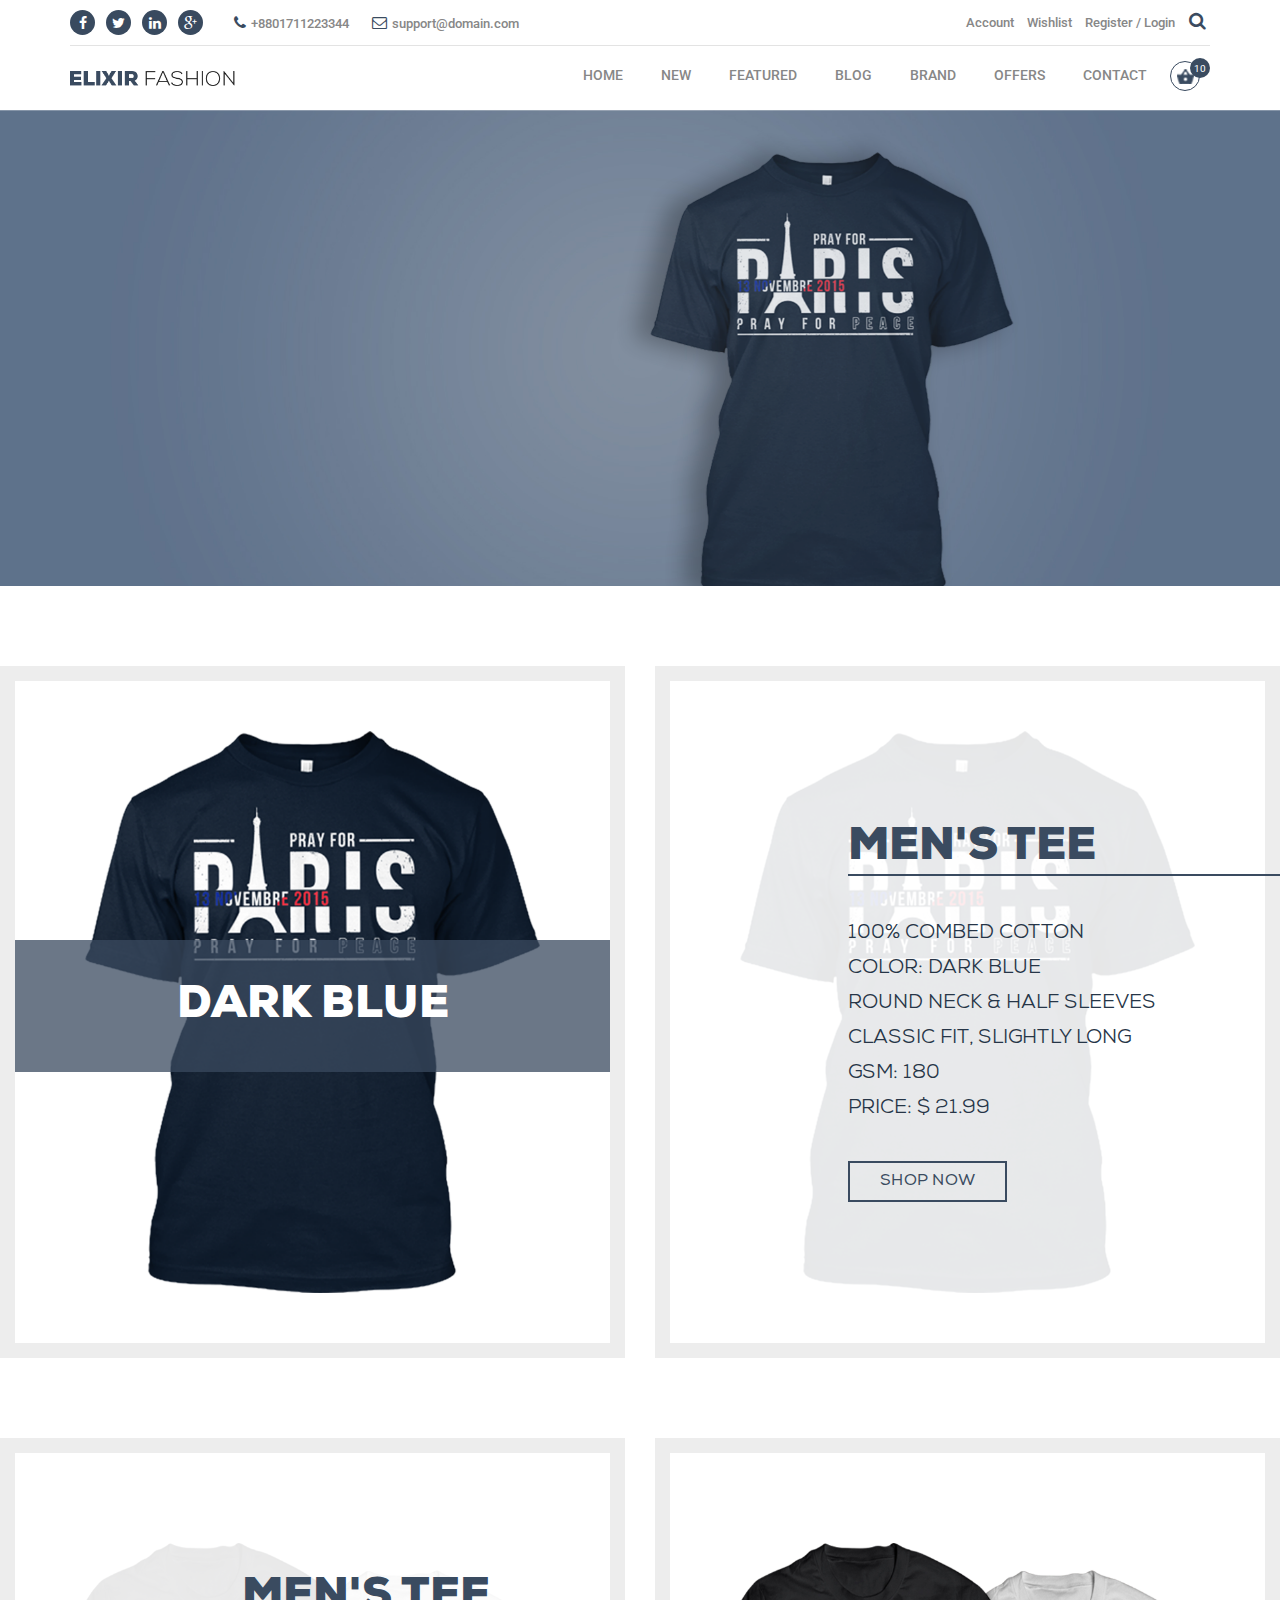
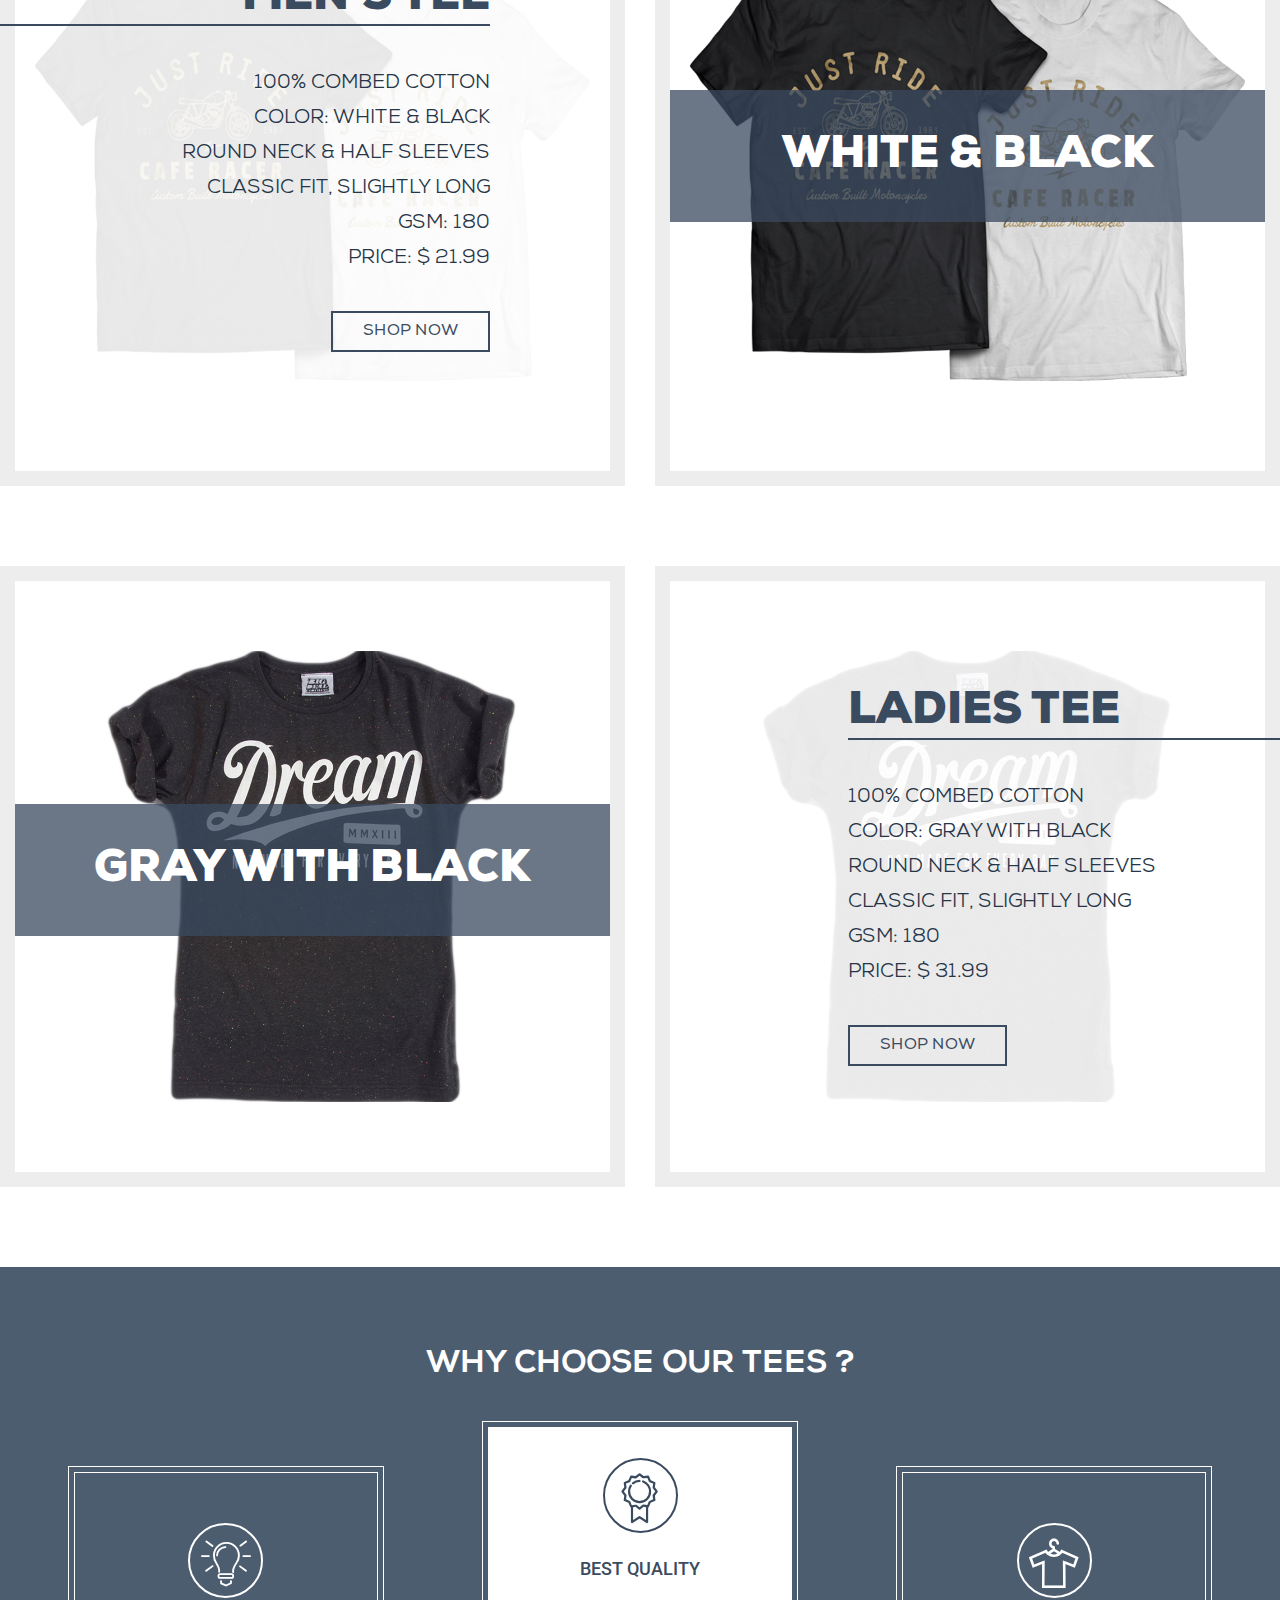
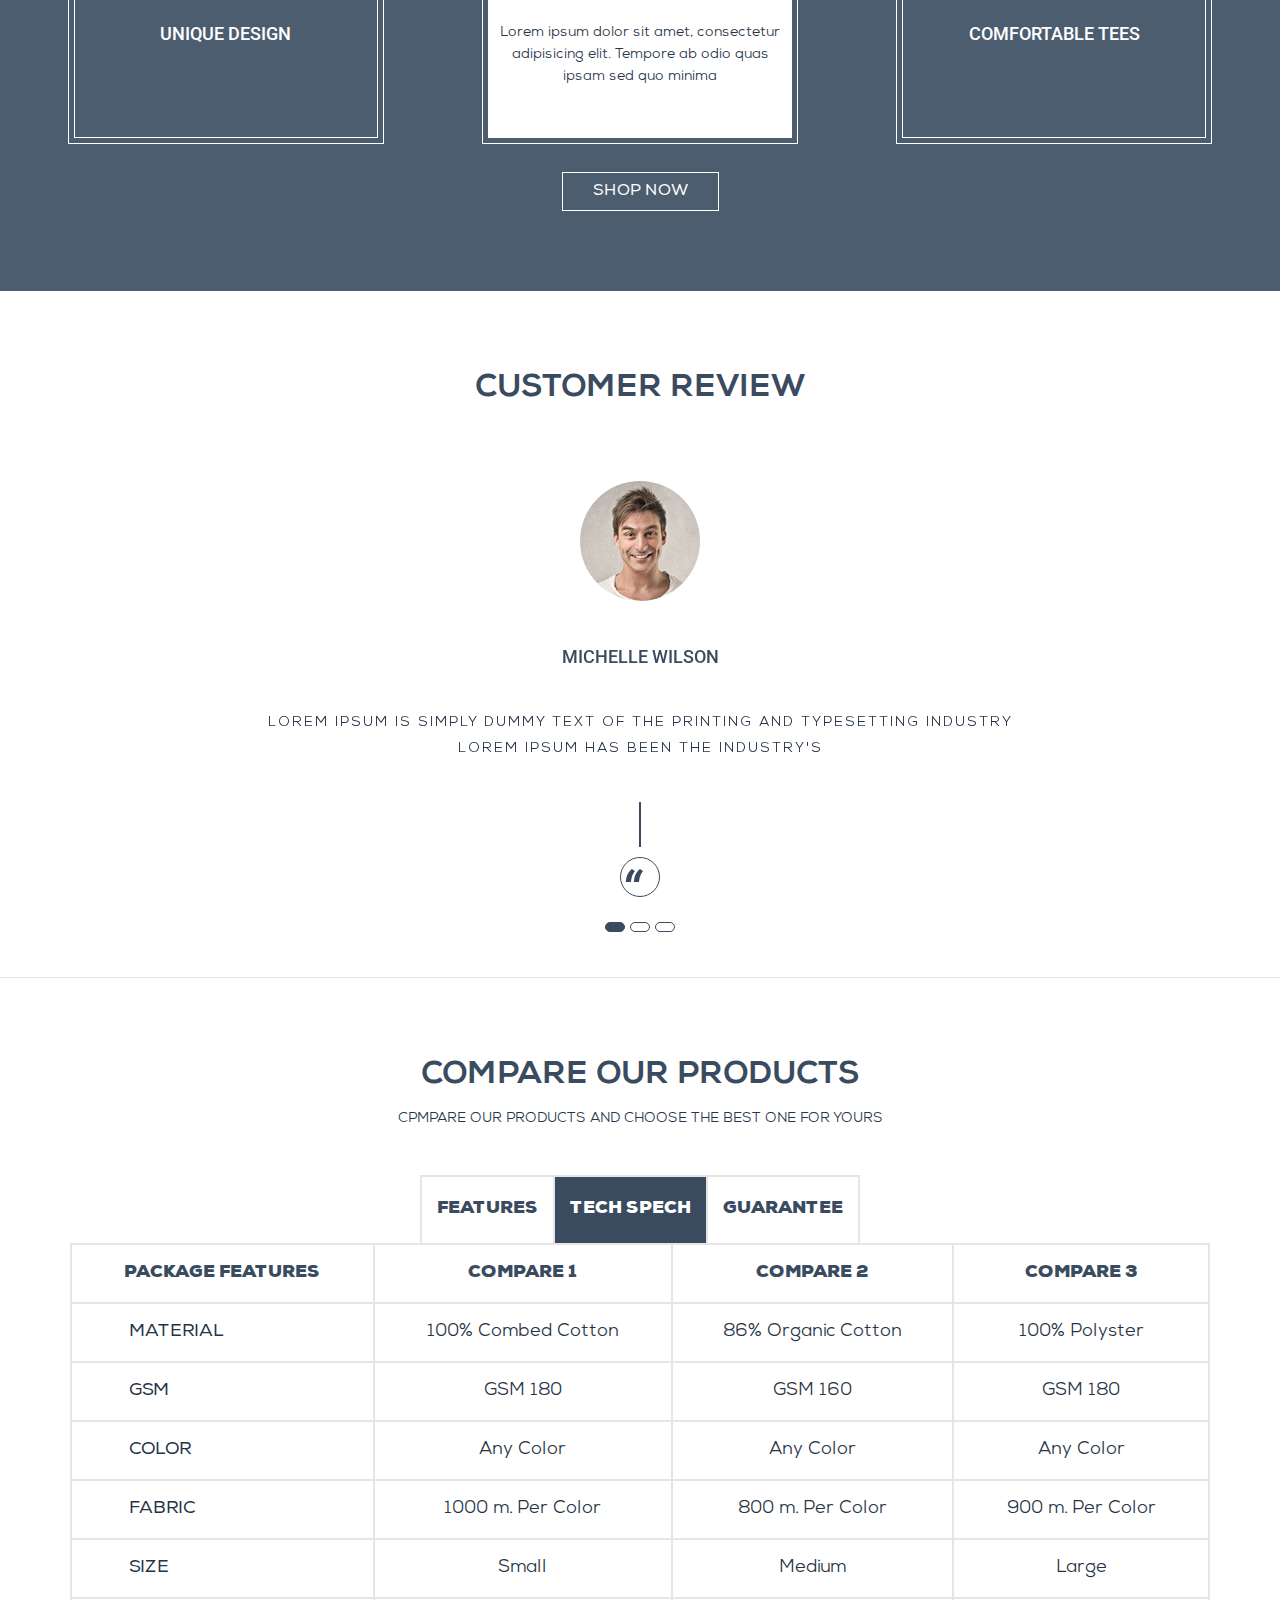
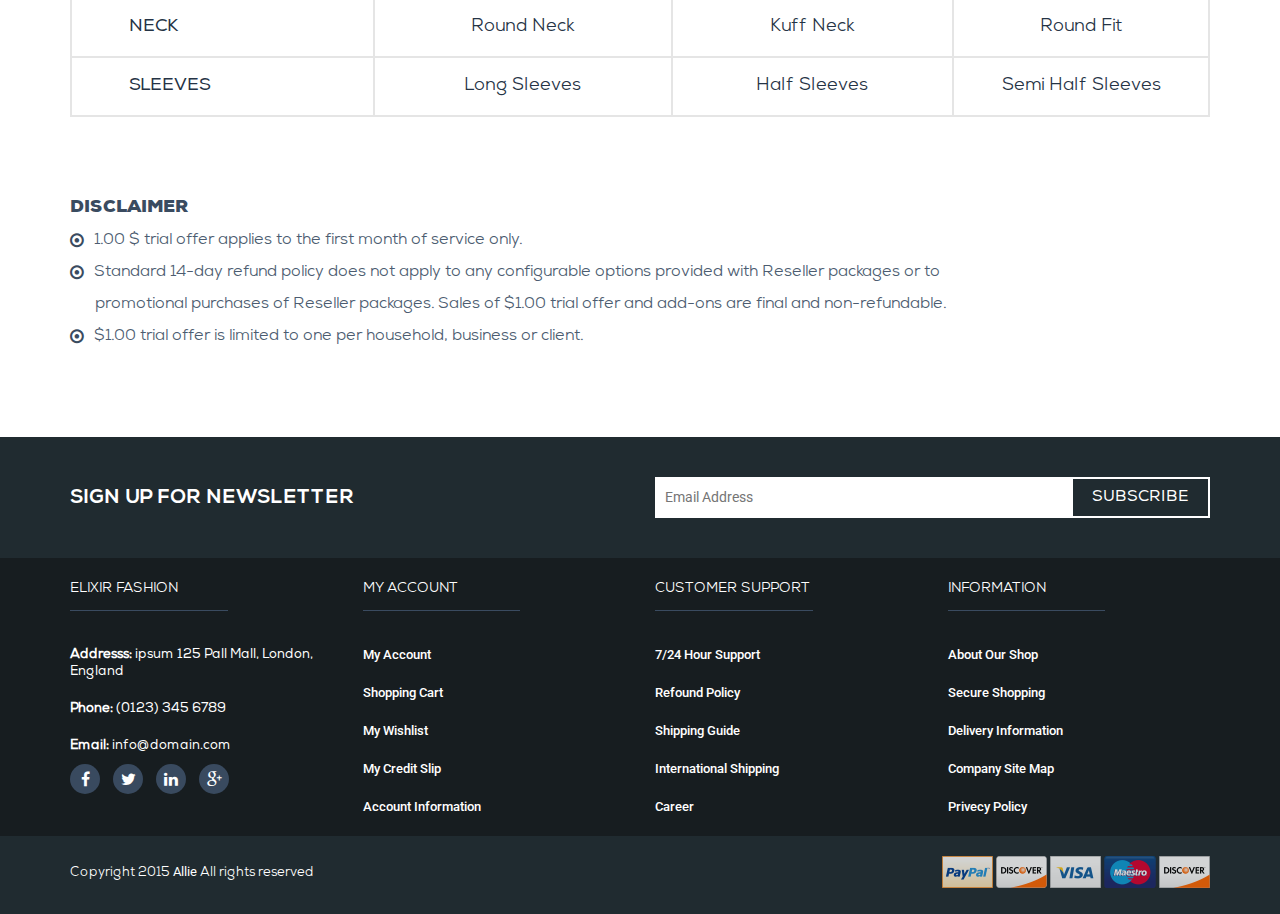
==== index.html @ aa89e6a8 "first commit" ====
<!DOCTYPE html>
<html lang="en">
  <head>
    <meta charset="utf-8">
    <meta http-equiv="X-UA-Compatible" content="IE=edge">
    <meta name="viewport" content="width=device-width, initial-scale=1">
    <title>Home || Elixir Fashion</title>
	<!-- All css Files Here -->
	<!-- fonts -->
	<link href='https://fonts.googleapis.com/css?family=Roboto:400,100,500' rel='stylesheet' type='text/css'>
	<!-- bootstrap css -->
	<link rel="stylesheet" href="css/bootstrap.min.css" />
	<!-- fontawesome css -->
	<link rel="stylesheet" href="css/font-awesome.min.css" />
	<!-- revolution banner css settings -->
	<link rel="stylesheet" type="text/css" href="lib/rs-plugin/css/settings.css" media="screen" />
	<!-- style css -->
    <link rel="stylesheet" href="style.css">
	<!-- mobilemenu css -->
    <link rel="stylesheet" href="css/meanmenu.min.css"/>
	<!-- responsive css -->
    <link rel="stylesheet" href="css/responsive.css"/>
	<!-- favicon -->
    <link rel="shortcut icon" href="images/favicon.png" />
    <!-- HTML5 shim and Respond.js for IE8 support of HTML5 elements and media queries -->
    <!-- WARNING: Respond.js doesn't work if you view the page via file:// -->
    <!--[if lt IE 9]>
      <script src="https://oss.maxcdn.com/html5shiv/3.7.2/html5shiv.min.js"></script>
      <script src="https://oss.maxcdn.com/respond/1.4.2/respond.min.js"></script>
    <![endif]-->
  </head>
  <body>
	<!-- Header-Section-Strat  -->
	<header>
		<div class="container">
			<div class="header_top">
				<div class="row">
					<div class="col-md-6">
						<div class="header_top_left float-left">
							<ul class="social_icon">
								<li><a href="#"><i class="fa fa-facebook"></i></a></li>
								<li><a href="#"><i class="fa fa-twitter"></i></a></li>
								<li><a href="#"><i class="fa fa-linkedin"></i></a></li>
								<li><a href="#"><i class="fa fa-google-plus"></i></a></li>
							</ul>
							<ul class="social_others">
								<li><a><i class="fa fa-phone"></i>+8801711223344</a></li>
								<li><a href="#"><i class="fa fa-envelope-o"></i>support@domain.com</a></li>
							</ul>
						</div>
					</div>
					<div class="col-md-6">
						<div class="header_top_right text-right">
							<ul>
								<li><a href="#">Account</a></li>
								<li><a href="#">Wishlist</a></li>
								<li><a href="#">Register / Login</a></li>
								<li class="searchbox">
									<input type="search" placeholder="Search......" name="search" class="searchbox-input" onkeyup="buttonUp();" required>
									<input type="submit" class="searchbox-submit" value="">
									<span class="searchbox-icon"><i class="fa fa-search"></i></span>
								</li>
							</ul>
						</div>
					</div>
				</div>
			</div>
		</div>
			<div class="container">
				<div class="row mega_relative">
					<div class="col-xs-12 col-sm-2">
						<div class="logo head_lo">
							<a href="index.html"><img src="images/logo.png" alt="Logo" /></a>
						</div>
					</div>
					<div class="col-sm-10">
						<div class="mainmenu float-right">
							<nav>
								<ul>
									<li><a href="index.html">HOME</a></li>
									<li><a href="#">NEW</i></a></li>
									<li><a href="#">FEATURED</a></li>
									<li><a href="#">BLOG</a></li>
									<li><a href="#">BRAND</a></li>
									<li><a href="#">OFFERS</a></li>
									<li><a href="contact.html">CONTACT</a></li>
									<li class="shop_icon">
										<a href="checkout.html"><img src="images/menu_icon_img.png" alt="" /></a>
										<span>10</span>
									</li>
								</ul>
							</nav>
						</div>
					</div>
				</div>
			</div>
	</header>
	<!-- mobile-menu-area start -->
	<div class="mobile-menu-area">
		<div class="container">
			<div class="mobile-menu">
				<nav id="dropdown">
					<ul>
						<li><a href="index.html">HOME</a></li>
						<li><a href="#">NEW</a></li>
						<li><a href="#">FEATURED</a></li>
						<li><a href="#">BLOG</a></li>
						<li><a href="#">BRAND</a></li>
						<li><a href="#">OFFERS</a></li>
						<li><a href="#">CONTACT</a></li>
					</ul>
				</nav>
			</div>
		</div>
	</div>
	<!-- mobile-menu-area end -->
	<!-- Header-Section-End  -->
	<!-- Slider-Section-Strat  -->
	<div class="slider_area">
		<div class="fullwidthbanner">
			<ul>
				<!-- SLIDE-1  -->
				<li data-transition="random" data-slotamount="7" data-masterspeed="300"  data-saveperformance="off" >
					<!-- MAIN IMAGE -->
					<img src="images/slider/slider_bg-2.jpg"  alt="mainbanner-31"  data-bgposition="center top" data-bgfit="cover" data-bgrepeat="no-repeat">
					<!-- LAYERS -->
					<!-- LAYER NR. 1 -->
					<div class="tp-caption banner1 tp-fade tp-resizeme"
						data-x="910"
						data-y="20" 
						data-speed="300"
						data-start="500"
						data-easing="Power3.easeInOut"
						data-splitin="none"
						data-splitout="none"
						data-elementdelay="0"
						data-endelementdelay="0"
						data-end="8700"
						data-endspeed="300"
						style="z-index: 2; max-width: auto; max-height: auto; white-space: nowrap;"><img src="images/slider/slide-2.png" alt="">
					</div>

					<!-- LAYER NR. 2 -->
					<div class="tp-caption banner12 tp-fade tp-resizeme"
						 data-x="385"
						 data-y="145" 
						data-speed="300"
						data-start="800"
						data-easing="Power3.easeInOut"
						data-splitin="none"
						data-splitout="none"
						data-elementdelay="0"
						data-endelementdelay="0"
						 data-end="8700"
						data-endspeed="300"
						style="z-index: 7;font-size:72px; font-family:nexa_blackregular;font-weight:700;color:#3a4b60;max-width: auto; max-height: auto; white-space: nowrap;">ELIXIR T-08
					</div>

					<!-- LAYER NR. 3 -->
					<div class="tp-caption banner13 tp-fade tp-resizeme"
						data-x="385"
						data-y="190" 
						data-speed="300"
						data-start="1100"
						data-easing="Power3.easeInOut"
						data-splitin="none"
						data-splitout="none"
						data-elementdelay="0"
						data-endelementdelay="0"
						 data-end="8700"
						data-endspeed="300"
						style="z-index: 4; max-width: auto; max-height: auto; white-space: nowrap;font-size:24px;line-height:26px;font-family:Roboto;font-weight:100; color:#ffffff;letter-spacing:8px;">FEELING YOUR IMAGINTION
					</div>
					
					<!-- LAYER NR. 4.1 -->
					<div class="tp-caption banner21 tp-fade tp-resizeme"
						data-x="385"
						data-y="273"  
						data-speed="300"
						data-start="800"
						data-easing="Power3.easeInOut"
						data-splitin="none"
						data-splitout="none"
						data-elementdelay="0"
						data-endelementdelay="0"
						 data-end="8700"
						data-endspeed="300"
						style="z-index: 4; max-width: auto; max-height: auto; white-space: nowrap;font-size:20px;line-height:2;font-family:nexa_bookregular;color:#ffffff;">
						100% COMBED COTTON
					</div>
					
					<!-- LAYER NR. 4.2 -->
					<div class="tp-caption banner21 tp-fade tp-resizeme"
						data-x="385"
						data-y="309"
						data-speed="300"
						data-start="1000"
						data-easing="Power3.easeInOut"
						data-splitin="none"
						data-splitout="none"
						data-elementdelay="0"
						data-endelementdelay="0"
						 data-end="8700"
						data-endspeed="300"

						style="z-index: 4; max-width: auto; max-height: auto; white-space: nowrap;font-size:20px;line-height:2;font-family:nexa_bookregular;color:#ffffff;">
						COLOR: BLUE
					</div>
					
					<!-- LAYER NR. 4.3 -->
					<div class="tp-caption banner21 tp-fade tp-resizeme"
						data-x="385"
						data-y="345" 
						data-speed="300"
						data-start="1100"
						data-easing="Power3.easeInOut"
						data-splitin="none"
						data-splitout="none"
						data-elementdelay="0"
						data-endelementdelay="0"
						 data-end="8700"
						data-endspeed="300"
						style="z-index: 4; max-width: auto; max-height: auto; white-space: nowrap;font-size:20px;line-height:2;font-family:nexa_bookregular;color:#ffffff;">
						ROUND NECK & HALF SLEEVES
					</div>
					
					<!-- LAYER NR. 4.4 -->
					<div class="tp-caption banner21 tp-fade tp-resizeme"
						data-x="385"
						data-y="381" 
						data-speed="300"
						data-start="1100"
						data-easing="Power3.easeInOut"
						data-splitin="none"
						data-splitout="none"
						data-elementdelay="0"
						data-endelementdelay="0"
						 data-end="8700"
						data-endspeed="300"

						style="z-index: 4; max-width: auto; max-height: auto; white-space: nowrap;font-size:20px;line-height:2;font-family:nexa_bookregular;color:#ffffff;">
						CLASSIC FIT, SLIGHTLY LONG
					</div>

					<!-- LAYER NR. 4.5 -->
					<div class="tp-caption banner22 tp-fade tp-resizeme"
						data-x="385"
						data-y="418" 
						data-speed="300"
						data-start="1400"
						data-easing="Power3.easeInOut"
						data-splitin="none"
						data-splitout="none"
						data-elementdelay="0"
						data-endelementdelay="0"
						 data-end="8700"
						data-endspeed="300"
						style="z-index: 5; max-width: auto; max-height: auto; white-space: nowrap;font-size:20px;line-height:2;font-family:nexa_bookregular;color:#ffffff;">
						GSM: 160
					</div>
					
					<!-- LAYER NR. 4.6 -->
					<div class="tp-caption banner23 tp-fade tp-resizeme"
						data-x="385"
						data-y="450" 
						data-speed="300"
						data-start="1700"
						data-easing="Power3.easeInOut"
						data-splitin="none"
						data-splitout="none"
						data-elementdelay="0"
						data-endelementdelay="0"
						 data-end="8700"
						data-endspeed="300"
						style="z-index: 6; max-width: auto; max-height: auto; white-space: nowrap;font-size:20px;line-height:2;font-family:nexa_bookregular;color:#ffffff;">PRICE: $ 29.99
					</div>
						
					<!-- LAYER NR. 4.7 -->
					<div class="tp-caption banner2 tp-fade tp-resizeme"
						data-x="385"
						data-y="530" 
						data-speed="300"
						data-start="1800"
						data-easing="Power3.easeInOut"
						data-splitin="none"
						data-splitout="none"
						data-elementdelay="0"
						data-endelementdelay="0"
						 data-end="8700"
						data-endspeed="300"
						>
						<a class="slide_btn" href="#" style="z-index: 2; max-width: auto; max-height: auto; white-space: nowrap;font-size:16px; color:#fff;border: 2px solid #ffffff;line-height:2;padding: 10px 30px;">SHOP NOW</a>
					</div>
				</li>
				<!-- SLIDE-2 -->
				<li data-transition="random" data-slotamount="7" data-masterspeed="300" data-title="Slide2" data-saveperformance="off" >
					<!-- MAIN IMAGE -->
					<img src="images/slider/slider_bg-1.jpg"  alt="mainbanner-21"  data-bgposition="center top" data-bgfit="cover" data-bgrepeat="no-repeat">
					<!-- LAYERS -->
					<!-- LAYER NR. 1 -->
					<div class="tp-caption tp-fade"
						data-x="910"
						data-y="20" 
						data-speed="300"
						data-start="800"
						data-easing="Power3.easeInOut"
						data-elementdelay="0"
						data-endelementdelay="0"
						 data-end="8700"
						data-endspeed="300"
						style="z-index: 3;"><img src="images/slider/slide-1.png" alt="">
					</div>

					<!-- LAYER NR. 2 -->
					<div class="tp-caption banner12 tp-fade tp-resizeme"
						 data-x="385"
						 data-y="145" 
						data-speed="300"
						data-start="800"
						data-easing="Power3.easeInOut"
						data-splitin="none"
						data-splitout="none"
						data-elementdelay="0"
						data-endelementdelay="0"
						 data-end="8700"
						data-endspeed="300"
						style="z-index: 7;font-size:72px; font-family:nexa_blackregular;font-weight:700;color:#3a4b60;max-width: auto; max-height: auto; white-space: nowrap;">ELIXIR T-08
					</div>

					<!-- LAYER NR. 3 -->
					<div class="tp-caption banner13 tp-fade tp-resizeme"
						data-x="385"
						data-y="190" 
						data-speed="300"
						data-start="1100"
						data-easing="Power3.easeInOut"
						data-splitin="none"
						data-splitout="none"
						data-elementdelay="0"
						data-endelementdelay="0"
						 data-end="8700"
						data-endspeed="300"
						style="z-index: 4; max-width: auto; max-height: auto; white-space: nowrap;font-size:24px;line-height:26px;font-family:Roboto;font-weight:100; color:#ffffff;letter-spacing:8px;">FEELING YOUR IMAGINTION
					</div>
					
					<!-- LAYER NR. 4.1 -->
					<div class="tp-caption banner21 tp-fade tp-resizeme"
						data-x="385"
						data-y="273"  
						data-speed="300"
						data-start="800"
						data-easing="Power3.easeInOut"
						data-splitin="none"
						data-splitout="none"
						data-elementdelay="0"
						data-endelementdelay="0"
						 data-end="8700"
						data-endspeed="300"
						style="z-index: 4; max-width: auto; max-height: auto; white-space: nowrap;font-size:20px;line-height:2;font-family:nexa_bookregular;color:#ffffff;">
						100% COMBED COTTON
					</div>
					
					<!-- LAYER NR. 4.2 -->
					<div class="tp-caption banner21 tp-fade tp-resizeme"
						data-x="385"
						data-y="309"
						data-speed="300"
						data-start="1000"
						data-easing="Power3.easeInOut"
						data-splitin="none"
						data-splitout="none"
						data-elementdelay="0"
						data-endelementdelay="0"
						 data-end="8700"
						data-endspeed="300"
						style="z-index: 4; max-width: auto; max-height: auto; white-space: nowrap;font-size:20px;line-height:2;font-family:nexa_bookregular;color:#ffffff;">
						COLOR: GRAY BLACK
					</div>
					
					<!-- LAYER NR. 4.3 -->
					<div class="tp-caption banner21 tp-fade tp-resizeme"
						data-x="385"
						data-y="345" 
						data-speed="300"
						data-start="1100"
						data-easing="Power3.easeInOut"
						data-splitin="none"
						data-splitout="none"
						data-elementdelay="0"
						data-endelementdelay="0"
						 data-end="8700"
						data-endspeed="300"
						style="z-index: 4; max-width: auto; max-height: auto; white-space: nowrap;font-size:20px;line-height:2;font-family:nexa_bookregular;color:#ffffff;">
						ROUND NECK & HALF SLEEVES
					</div>
					
					<!-- LAYER NR. 4.4 -->
					<div class="tp-caption banner21 tp-fade tp-resizeme"
						data-x="385"
						data-y="381" 
						data-speed="300"
						data-start="1100"
						data-easing="Power3.easeInOut"
						data-splitin="none"
						data-splitout="none"
						data-elementdelay="0"
						data-endelementdelay="0"
						 data-end="8700"
						data-endspeed="300"
						style="z-index: 4; max-width: auto; max-height: auto; white-space: nowrap;font-size:20px;line-height:2;font-family:nexa_bookregular;color:#ffffff;">
						CLASSIC FIT, SLIGHTLY LONG
					</div>

					<!-- LAYER NR. 4.5 -->
					<div class="tp-caption banner22 tp-fade tp-resizeme"
						data-x="385"
						data-y="418" 
						data-speed="300"
						data-start="1400"
						data-easing="Power3.easeInOut"
						data-splitin="none"
						data-splitout="none"
						data-elementdelay="0"
						data-endelementdelay="0"
						 data-end="8700"
						data-endspeed="300"
						style="z-index: 5; max-width: auto; max-height: auto; white-space: nowrap;font-size:20px;line-height:2;font-family:nexa_bookregular;color:#ffffff;">
						GSM: 180
					</div>
					
					<!-- LAYER NR. 4.6 -->
					<div class="tp-caption banner23 tp-fade tp-resizeme"
						data-x="385"
						data-y="450" 
						data-speed="300"
						data-start="1700"
						data-easing="Power3.easeInOut"
						data-splitin="none"
						data-splitout="none"
						data-elementdelay="0"
						data-endelementdelay="0"
						 data-end="8700"
						data-endspeed="300"
						style="z-index: 6; max-width: auto; max-height: auto; white-space: nowrap;font-size:20px;line-height:2;font-family:nexa_bookregular;color:#ffffff;">PRICE: $ 35.99
					</div>
					
					<!-- LAYER NR. 4.7 -->
					<div class="tp-caption banner2 tp-fade tp-resizeme"
						data-x="385"
						data-y="530" 
						data-speed="1800"
						data-start="500"
						data-easing="Power3.easeInOut"
						data-splitin="none"
						data-splitout="none"
						data-elementdelay="0"
						data-endelementdelay="0"
						 data-end="8700"
						data-endspeed="300"
						>
						<a class="slide_btn" href="#" style="z-index: 2; max-width: auto; max-height: auto; white-space: nowrap;font-size:16px; color:#fff;border: 2px solid #ffffff;line-height:2;padding: 10px 30px;">SHOP NOW</a>
					</div>
				</li>
			</ul>
		</div>
	</div>
	<!-- Slider-Section-End  -->
	<!-- Product-Section-Strat  -->
	<section class="product_area section-padding">
		<div class="padding_right main_single_product">
			<div class="single_product">
				<div class="product_img">
					<img src="images/product/tre-shirt-1.png" alt="DARK BLUE IMAGE" />
				</div>
				<div class="product_text dark_product">
					<h1>DARK BLUE</h1>
				</div>
			</div>
		</div>
		<div class="padding_left main_single_product">
			<div class="single_product single_product_two">
				<div class="product_img">
					<img src="images/product/tre-shirt-1.png" alt="DARK BLUE IMAGE" />
				</div>
				<div class="product_text_two product_text">
					<h1>MEN'S TEE</h1>
					<p>100% COMBED COTTON</p>
					<p>COLOR: DARK BLUE</p>
					<p>ROUND NECK & HALF SLEEVES</p>
					<p>Classic fit, slightly long</p>
					<p>GSM: 180</p>
					<p>PRICE: $ 21.99</p>
					<a class="shop_now_btn" href="#">SHOP NOW</a>
				</div>
			</div>
		</div>
		<div class="padding_right main_single_product section-padding-top">
			<div class="single_product single_product_two">
				<div class="product_img tre_shirt_2">
					<img src="images/product/tre-shirt-2.png" alt="DARK BLUE IMAGE" />
				</div>
				<div class="product_text_two tre_shirt_2_text product_text">
					<h1>MEN'S TEE</h1>
					<p>100% COMBED COTTON</p>
					<p>COLOR: WHITE & BLACK</p>
					<p>ROUND NECK & HALF SLEEVES</p>
					<p>Classic fit, slightly long</p>
					<p>GSM: 180</p>
					<p>PRICE: $ 21.99</p>
					<a class="shop_now_btn" href="#">SHOP NOW</a>
				</div>
			</div>
		</div>
		<div class="padding_left main_single_product section-padding-top">
			<div class="single_product">
				<div class="product_img tre_shirt_2">
					<img src="images/product/tre-shirt-2.png" alt="DARK BLUE IMAGE" />
				</div>
				<div class="product_text dark_product">
					<h1>WHITE & BLACK</h1>
				</div>
			</div>
		</div>
		<div class="padding_right main_single_product section-padding-top">
			<div class="single_product">
				<div class="product_img tre_shirt_3">
					<img src="images/product/tre-shirt-3.png" alt="DARK BLUE IMAGE" />
				</div>
				<div class="product_text dark_product">
					<h1>GRAY WITH BLACK</h1>
				</div>
			</div>
		</div>
		<div class="padding_left main_single_product section-padding-top">
			<div class="single_product single_product_two">
				<div class="product_img tre_shirt_3">
					<img src="images/product/tre-shirt-3.png" alt="DARK BLUE IMAGE" />
				</div>
				<div class="product_text_two product_text">
					<h1>LADIES TEE</h1>
					<p>100% COMBED COTTON</p>
					<p>COLOR: GRAY WITH BLACK</p>
					<p>ROUND NECK & HALF SLEEVES</p>
					<p>Classic fit, slightly long</p>
					<p>GSM: 180</p>
					<p>PRICE: $ 31.99</p>
					<a class="shop_now_btn" href="#">SHOP NOW</a>
				</div>
			</div>
		</div>
	</section>
	<!-- Product-Section-End  -->
	<!-- Choose-Section-Strat  -->
	<section class="choose_area section-padding">
		<div class="container">
			<div class="choose_area_text text-center">
				<div class="choose_title">
				<h2>WHY CHOOSE OUR TEES ?</h2>
				</div>
				<div class="choose_text">
					<i class="flaticon-lightbulbs"></i>
					<h5><a href="#">UNIQUE DESIGN</a></h5>
					<div class="text_p">
						<p>Lorem ipsum dolor sit amet, consectetur adipisicing elit. Tempore ab odio quas ipsam sed quo minima</p>
					</div>
				</div>
				<div class="choose_text choose_active">
					<i class="flaticon-sticker3"></i>
					<h5><a href="#">best quality</a></h5>
					<div class="text_p">
						<p>Lorem ipsum dolor sit amet, consectetur adipisicing elit. Tempore ab odio quas ipsam sed quo minima</p>
					</div>
				</div>
				<div class="choose_text">
					<i class="flaticon-tshirt17"></i>
					<h5><a href="#">COMFORTABLE TEES</a></h5>
					<div class="text_p">
						<p>Lorem ipsum dolor sit amet, consectetur adipisicing elit. Tempore ab odio quas ipsam sed quo minima</p>
					</div>
				</div>
			</div>
			<div class="choose_btn text-center">
				<a class="shop_now_btn" href="#">SHOP NOW</a>
			</div>
		</div>
	</section>
	<!-- Choose-Section-End  -->
	<!-- Review-Section-Strat  -->
	<section class="review_area section-padding">
		<div class="container">
			<div class="review_text text-center">
				<div class="review_title">
					<h2>CUSTOMER REVIEW</h2>
				</div>
				<div id="review_carousel_1" class="carousel slide" data-ride="carousel">
					<ol class="carousel-indicators slider_indicators">
						<li data-target="#review_carousel_1" data-slide-to="0" class="active"></li>
						<li data-target="#review_carousel_1" data-slide-to="1"></li>
						<li data-target="#review_carousel_1" data-slide-to="2"></li>
					</ol>
					<div class="carousel-inner" role="listbox">
						<div class="item active">
							<div class="single_review">
								<img src="images/review/person1.jpg" alt="" />
								<h5><a href="#">Michelle Wilson</a></h5>
								<p>Lorem Ipsum is simply dummy text of the printing and typesetting industry Lorem Ipsum has been the industry's</p>
								<div class="review_line"></div>
								<div class="review_icon">
									<i>“</i>
								</div>
							</div>
						</div>
						<div class="item">
							<div class="single_review">
								<img src="images/review/person2.jpg" alt="" />
								<h5><a href="#">Michelle Wilson</a></h5>
								<p>Lorem Ipsum is simply dummy text of the printing and typesetting industry Lorem Ipsum has been the industry's</p>
								<div class="review_line"></div>
								<div class="review_icon">
									<i>“</i>
								</div>
							</div>
						</div>
						<div class="item">
							<div class="single_review">
								<img src="images/review/person3.jpg" alt="" />
								<h5><a href="#">Michelle Wilson</a></h5>
								<p>Lorem Ipsum is simply dummy text of the printing and typesetting industry Lorem Ipsum has been the industry's</p>
								<div class="review_line"></div>
								<div class="review_icon">
									<i>“</i>
								</div>
							</div>
						</div>
					</div>
				</div>
			</div>
		</div>
	</section>
	<!-- Review-Section-End  -->
	<!-- Compare-Section-Strat  -->
	<section class="compare_area section-padding">
		<div class="container">
			<div class="review_text text-center">
				<div class="compare_title">
					<h2>COMPARE OUR PRODUCTS</h2>
					<p>CPMPARE OUR PRODUCTS AND CHOOSE THE BEST ONE FOR YOURS</p>
				</div>
				<div class="compare_menu col-text-center">
					<ul class="nav nav-tabs items_ul" role="tablist" id="myTab">
					  <li role="presentation"><a href="#features" aria-controls="features" role="tab" data-toggle="tab">Features</a></li>
					  <li role="presentation" class="active"><a href="#tech" aria-controls="tech" role="tab" data-toggle="tab">Tech Spech</a></li>
					  <li role="presentation"><a href="#guarantee" id="com_3" aria-controls="guarantee" role="tab" data-toggle="tab">guarantee</a></li>
					</ul>
				</div>
				<div class="tab-content items_tab">
					<div role="tabpanel" class="tab-pane fade in items_pane" id="features">
						<div class="features_box">
							<div class="single_features border_bot">
								<i class="flaticon-lightbulbs"></i>
								<div class="features_text">
									<h5><a href="#">Features 1</a></h5>
									<p>Lorem ipsum dolor sit amet, consectetur adipisicing elit. Tempore ab odio quas ipsam sed quo minima Lorem ipsum dolor sit amet, consectetur adipisicing elit. Tempore ab odio quas ipsam sed quo minima</p>
								</div>
							</div>
							<div class="single_features border_bot border_left">
								<i class="fa fa-diamond"></i>
								<div class="features_text">
									<h5><a href="#">Features 2</a></h5>
									<p>Lorem ipsum dolor sit amet, consectetur adipisicing elit. Tempore ab odio quas ipsam sed quo minima Lorem ipsum dolor sit amet, consectetur adipisicing elit. Tempore ab odio quas ipsam sed quo minima</p>
								</div>
							</div>
							<div class="single_features">
								<i class="fa fa-cogs"></i>
								<div class="features_text">
									<h5><a href="#">Features 3</a></h5>
									<p>Lorem ipsum dolor sit amet, consectetur adipisicing elit. Tempore ab odio quas ipsam sed quo minima Lorem ipsum dolor sit amet, consectetur adipisicing elit. Tempore ab odio quas ipsam sed quo minima</p>
								</div>
							</div>
							<div class="single_features border_left">
								<i class="flaticon-tshirt17"></i>
								<div class="features_text">
									<h5><a href="#">Features 4</a></h5>
									<p>Lorem ipsum dolor sit amet, consectetur adipisicing elit. Tempore ab odio quas ipsam sed quo minima Lorem ipsum dolor sit amet, consectetur adipisicing elit. Tempore ab odio quas ipsam sed quo minima</p>
								</div>
							</div>
						</div>
						<div class="disclaimer text-left section-padding-top">
							<h5>disclaimer</h5>
							<i class="fa fa-dot-circle-o"></i>
							<p>1.00 $ trial offer applies to the first month of service only.</p>
							<i class="fa fa-dot-circle-o"></i>
							<p>Standard 14-day refund policy does not apply to any configurable options provided with Reseller packages or to</p>
							<p class="promo_p">promotional purchases of Reseller packages. Sales of $1.00 trial offer and add-ons are final and non-refundable.</p>
							<i class="fa fa-dot-circle-o"></i>
							<p>$1.00 trial offer is limited to one per household, business or client.</p>
						</div>
					</div>
					<div role="tabpanel" class="tab-pane fade in active items_pane" id="tech">
						<div class="table-responsive">
							<table id="home_table">
								<tr>
									<th>package features</th>
									<th>COMPARE 1</th>
									<th>COMPARE 2</th>
									<th>COMPARE 3</th>
								</tr>
								<tr>
									<td>material</td>
									<td>100% Combed Cotton</td>
									<td>86% Organic Cotton</td>
									<td>100% Polyster</td>
								</tr>
								<tr>
									<td>GSM</td>
									<td>GSM 180</td>
									<td>GSM 160</td>
									<td>GSM 180</td>
								</tr>
								<tr>
									<td>COLOR</td>
									<td>Any Color</td>
									<td>Any Color</td>
									<td>Any Color</td>
								</tr>
								<tr>
									<td>FABRIC</td>
									<td>1000 m. Per Color</td>		
									<td>800 m. Per Color</td>
									<td>900 m. Per Color</td>
								</tr>
								<tr>
									<td>SIZE</td>
									<td>Small</td>		
									<td>Medium</td>
									<td>Large</td>
								</tr>
								<tr>
									<td>NECK</td>
									<td>Round Neck</td>		
									<td>Kuff Neck</td>
									<td>Round Fit</td>
								</tr>
								<tr>
									<td>SLEEves</td>
									<td>Long Sleeves</td>		
									<td>Half Sleeves</td>
									<td>Semi Half Sleeves</td>
								</tr>
							</table>
						</div>
						<div class="disclaimer text-left section-padding-top">
							<h5>disclaimer</h5>
							<i class="fa fa-dot-circle-o"></i>
							<p>1.00 $ trial offer applies to the first month of service only.</p>
							<i class="fa fa-dot-circle-o"></i>
							<p>Standard 14-day refund policy does not apply to any configurable options provided with Reseller packages or to</p>
							<p class="promo_p">promotional purchases of Reseller packages. Sales of $1.00 trial offer and add-ons are final and non-refundable.</p>
							<i class="fa fa-dot-circle-o"></i>
							<p>$1.00 trial offer is limited to one per household, business or client.</p>
						</div>
					</div>
					<div role="tabpanel" class="tab-pane fade in items_pane" id="guarantee">
						<div class="guarantee_box">
							<div class="guarantee_features">
								<img src="images/guarantee-icon.png" alt="" />
								<div class="features_text guarantee_text">
									<h5><a href="#">GUARANTEE OF QUALITY</a></h5>
									<p>All of our web hosting services are backed up by our pioneering Hosting Guarantee. This guarantee is a mark of the high quality that you expect of Namecheap and underlines our commitment to providing excellence in our hosting division. Our Hosting Guarantee also explains that we treat each individual service you have with Namecheap as an individual service. You can subscribe, modify and cancel each and any service that you have with us at any time and without penalty.</p>
								</div>
							</div>
						</div>
						<div class="disclaimer text-left section-padding-top">
							<h5>disclaimer</h5>
							<i class="fa fa-dot-circle-o"></i>
							<p>1.00 $ trial offer applies to the first month of service only.</p>
							<i class="fa fa-dot-circle-o"></i>
							<p>Standard 14-day refund policy does not apply to any configurable options provided with Reseller packages or to</p>
							<p class="promo_p">promotional purchases of Reseller packages. Sales of $1.00 trial offer and add-ons are final and non-refundable.</p>
							<i class="fa fa-dot-circle-o"></i>
							<p>$1.00 trial offer is limited to one per household, business or client.</p>
						</div>
					</div>
				</div>
			</div>
		</div>
	</section>
	<!-- Compare-Ection-End  -->
	<!-- Footer-Section-Start -->
	<footer>
		<div class="footer_top footer-padding">
			<div class="container">
				<div class="row">
					<div class="col-sm-12 col-sm-6">
						<div class="newsletter">
							<h4>Sign up for newSletter</h4>
						</div>
					</div>
					<div class="col-sm-12 col-sm-6">
						<div class="newsletter text-right">
							<input class="news_input" type="text" value="" placeholder="Email Address"/>
							<input class="subscribe_btn" type="button" value="subscribe"/>
						</div>
					</div>
				</div>
			</div>
		</div>
		<div class="footer_middel footer-padding">
			<div class="container">
				<div class="row">
					<div class="col-sm-6 col-md-3">
						<div class="footer_link address">
							<p>Elixir fashion</p>
							<ul>
								<li><span>Addresss: </span>ipsum 125 Pall Mall, London, England</li>
								<li><span>Phone: </span>(0123) 345 6789</li>
								<li><span>Email: </span>info@domain.com</li>
							</ul>
						</div>
						<div class="footer_icon">
							<ul>
								<li><a href="#"><i class="fa fa-facebook"></i></a></li>
								<li><a href="#"><i class="fa fa-twitter"></i></a></li>
								<li><a href="#"><i class="fa fa-linkedin"></i></a></li>
								<li><a href="#"><i class="fa fa-google-plus"></i></a></li>
							</ul>
						</div>
					</div>
					<div class="col-sm-6 col-md-3">
						<div class="footer_link">
							<p>My account</p>
							<ul>
								<li><a href="#">My Account</a></li>
								<li><a href="cart.html">Shopping Cart</a></li>
								<li><a href="#">My Wishlist</a></li>
								<li><a href="#">My Credit Slip</a></li>
								<li><a href="#">Account Information</a></li>
							</ul>
						</div>
					</div>
					<div class="col-sm-6 col-md-3">
						<div class="footer_link res_mar">
							<p>customer support</p>
							<ul>
								<li><a href="#">7/24 Hour Support</a></li>
								<li><a href="#">Refound Policy</a></li>
								<li><a href="#">Shipping Guide</a></li>
								<li><a href="#">International Shipping</a></li>
								<li><a href="#">Career</a></li>
							</ul>
						</div>
					</div>
					<div class="col-sm-6 col-md-3">
						<div class="footer_link res_mar">
							<p>information</p>
							<ul>
								<li><a href="#">About Our Shop</a></li>
								<li><a href="#">Secure Shopping</a></li>
								<li><a href="#">Delivery Information</a></li>
								<li><a href="#">Company Site Map</a></li>
								<li><a href="#">Privecy Policy</a></li>
							</ul>
						</div>
					</div>
				</div>
			</div>
		</div>
		<div class="footer_bottom footer-padding">
			<div class="container">
				<div class="row">
					<div class="col-sm-6 col-xs-12">
						<div class="copyright">
							<p>Copyright 2015 <a href="http://designscrazed.org/">Allie</a> All rights reserved</p>
						</div>
					</div>
					<div class="col-sm-6 col-xs-12">
						<div class="copyright_icon text-right">
							<a href="#"><img src="images/footer/paypal-1.png" alt="" /></a>
							<a href="#"><img src="images/footer/paypal-2.png" alt="" /></a>
							<a href="#"><img src="images/footer/paypal-3.png" alt="" /></a>
							<a href="#"><img src="images/footer/paypal-4.png" alt="" /></a>
							<a href="#"><img src="images/footer/paypal-5.png" alt="" /></a>
						</div>
					</div>
				</div>
			</div>
		</div>
	</footer>
	<!-- Footer-Section-End -->
	<!-- All js Files Here -->
	<!-- jquery-1.11.3 -->
    <script src="js/jquery-1.11.3.min.js"></script>
	<!-- bootstrap js -->
    <script src="js/bootstrap.min.js"></script>
	<!-- revolution js -->
	<script type="text/javascript" src="lib/rs-plugin/js/jquery.themepunch.tools.min.js"></script>   
	<script type="text/javascript" src="lib/rs-plugin/js/jquery.themepunch.revolution.min.js"></script>
	<script src="lib/rs-plugin/rs.home.js"></script>
	<!-- search-box js -->
    <script src="js/search-box.js"></script>
	<!-- scrollUp js -->
    <script src="js/jquery.scrollUp.js"></script>
	<!-- mobilemenu js -->
    <script src="js/jquery.meanmenu.js"></script>
	<!-- main js -->
    <script src="js/main.js"></script>
  </body>
</html>
---- lib/rs-plugin/css/settings.css ----
/*-----------------------------------------------------------------------------

	-	Revolution Slider 4.1 Captions -

		Screen Stylesheet

version:   	1.4.5
date:      	27/11/13
author:		themepunch
email:     	info@themepunch.com
website:   	http://www.themepunch.com
-----------------------------------------------------------------------------*/



/*************************
	-	CAPTIONS	-
**************************/

.tp-static-layers	{	position:absolute; z-index:505; top:0px;left:0px}

.tp-hide-revslider,.tp-caption.tp-hidden-caption	{	visibility:hidden !important; display:none !important}


.tp-caption { z-index:1; white-space:nowrap}

.tp-caption-demo .tp-caption	{	position:relative !important; display:inline-block; margin-bottom:10px; margin-right:20px !important}


.tp-caption.whitedivider3px {

	color: #000000;
	text-shadow: none;
	background-color: rgb(255, 255, 255);
	background-color: rgba(255, 255, 255, 1);
	text-decoration: none;
	min-width: 408px;
	min-height: 3px;
	background-position: initial initial;
	background-repeat: initial initial;
	border-width: 0px;
	border-color: #000000;
	border-style: none;
}


.tp-caption.finewide_large_white {
color:#ffffff;
text-shadow:none;
font-size:60px;
line-height:60px;
font-weight:300;
font-family:"Open Sans", sans-serif;
background-color:transparent;
text-decoration:none;
text-transform:uppercase;
letter-spacing:8px;
border-width:0px;
border-color:rgb(0, 0, 0);
border-style:none;
}

.tp-caption.whitedivider3px {
color:#000000;
text-shadow:none;
background-color:rgb(255, 255, 255);
background-color:rgba(255, 255, 255, 1);
text-decoration:none;
font-size:0px;
line-height:0;
min-width:468px;
min-height:3px;
border-width:0px;
border-color:rgb(0, 0, 0);
border-style:none;
}

.tp-caption.finewide_medium_white {
color:#ffffff;
text-shadow:none;
font-size:37px;
line-height:37px;
font-weight:300;
font-family:"Open Sans", sans-serif;
background-color:transparent;
text-decoration:none;
text-transform:uppercase;
letter-spacing:5px;
border-width:0px;
border-color:rgb(0, 0, 0);
border-style:none;
}

.tp-caption.boldwide_small_white {
font-size:25px;
line-height:25px;
font-weight:800;
font-family:"Open Sans", sans-serif;
color:rgb(255, 255, 255);
text-decoration:none;
background-color:transparent;
text-shadow:none;
text-transform:uppercase;
letter-spacing:5px;
border-width:0px;
border-color:rgb(0, 0, 0);
border-style:none;
}

.tp-caption.whitedivider3px_vertical {
color:#000000;
text-shadow:none;
background-color:rgb(255, 255, 255);
background-color:rgba(255, 255, 255, 1);
text-decoration:none;
font-size:0px;
line-height:0;
min-width:3px;
min-height:130px;
border-width:0px;
border-color:rgb(0, 0, 0);
border-style:none;
}

.tp-caption.finewide_small_white {
color:#ffffff;
text-shadow:none;
font-size:25px;
line-height:25px;
font-weight:300;
font-family:"Open Sans", sans-serif;
background-color:transparent;
text-decoration:none;
text-transform:uppercase;
letter-spacing:5px;
border-width:0px;
border-color:rgb(0, 0, 0);
border-style:none;
}

.tp-caption.finewide_verysmall_white_mw {
font-size:13px;
line-height:25px;
font-weight:400;
font-family:"Open Sans", sans-serif;
color:#ffffff;
text-decoration:none;
background-color:transparent;
text-shadow:none;
text-transform:uppercase;
letter-spacing:5px;
max-width:470px;
white-space:normal !important;
border-width:0px;
border-color:rgb(0, 0, 0);
border-style:none;
}

.tp-caption.lightgrey_divider {
text-decoration:none;
background-color:rgb(235, 235, 235);
background-color:rgba(235, 235, 235, 1);
width:370px;
height:3px;
background-position:initial initial;
background-repeat:initial initial;
border-width:0px;
border-color:rgb(34, 34, 34);
border-style:none;
}

.tp-caption.finewide_large_white {
color: #FFF;
text-shadow: none;
font-size: 60px;
line-height: 60px;
font-weight: 300;
font-family: "Open Sans", sans-serif;
background-color: rgba(0, 0, 0, 0);
text-decoration: none;
text-transform: uppercase;
letter-spacing: 8px;
border-width: 0px;
border-color: #000;
border-style: none;
}

.tp-caption.finewide_medium_white {
color: #FFF;
text-shadow: none;
font-size: 34px;
line-height: 34px;
font-weight: 300;
font-family: "Open Sans", sans-serif;
background-color: rgba(0, 0, 0, 0);
text-decoration: none;
text-transform: uppercase;
letter-spacing: 5px;
border-width: 0px;
border-color: #000;
border-style: none;
}

.tp-caption.huge_red {
position:absolute;
color:rgb(223,75,107);
font-weight:400;
font-size:150px;
line-height:130px;
font-family: 'Oswald', sans-serif;
margin:0px;
border-width:0px;
border-style:none;
white-space:nowrap;
background-color:rgb(45,49,54);
padding:0px;
}

.tp-caption.middle_yellow {
position:absolute;
color:rgb(251,213,114);
font-weight:600;
font-size:50px;
line-height:50px;
font-family: 'Open Sans', sans-serif;
margin:0px;
border-width:0px;
border-style:none;
white-space:nowrap;
}

.tp-caption.huge_thin_yellow {
	position:absolute;
color:rgb(251,213,114);
font-weight:300;
font-size:90px;
line-height:90px;
font-family: 'Open Sans', sans-serif;
margin:0px;
letter-spacing: 20px;
border-width:0px;
border-style:none;
white-space:nowrap;
}

.tp-caption.big_dark {
position:absolute;
color:#333;
font-weight:700;
font-size:70px;
line-height:70px;
font-family:"Open Sans";
margin:0px;
border-width:0px;
border-style:none;
white-space:nowrap;
}

.tp-caption.medium_dark {
position:absolute;
color:#333;
font-weight:300;
font-size:40px;
line-height:40px;
font-family:"Open Sans";
margin:0px;
letter-spacing: 5px;
border-width:0px;
border-style:none;
white-space:nowrap;
}


.tp-caption.medium_grey {
position:absolute;
color:#fff;
text-shadow:0px 2px 5px rgba(0, 0, 0, 0.5);
font-weight:700;
font-size:20px;
line-height:20px;
font-family:Arial;
padding:2px 4px;
margin:0px;
border-width:0px;
border-style:none;
background-color:#888;
white-space:nowrap;
}

.tp-caption.small_text {
position:absolute;
color:#fff;
text-shadow:0px 2px 5px rgba(0, 0, 0, 0.5);
font-weight:700;
font-size:14px;
line-height:20px;
font-family:Arial;
margin:0px;
border-width:0px;
border-style:none;
white-space:nowrap;
}

.tp-caption.medium_text {
position:absolute;
color:#fff;
text-shadow:0px 2px 5px rgba(0, 0, 0, 0.5);
font-weight:700;
font-size:20px;
line-height:20px;
font-family:Arial;
margin:0px;
border-width:0px;
border-style:none;
white-space:nowrap;
}


.tp-caption.large_bold_white_25 {
font-size:55px;
line-height:65px;
font-weight:700;
font-family:"Open Sans";
color:#fff;
text-decoration:none;
background-color:transparent;
text-align:center;
text-shadow:#000 0px 5px 10px;
border-width:0px;
border-color:rgb(255, 255, 255);
border-style:none;
}

.tp-caption.medium_text_shadow {
font-size:25px;
line-height:25px;
font-weight:600;
font-family:"Open Sans";
color:#fff;
text-decoration:none;
background-color:transparent;
text-align:center;
text-shadow:#000 0px 5px 10px;
border-width:0px;
border-color:rgb(255, 255, 255);
border-style:none;
}

.tp-caption.large_text {
position:absolute;
color:#fff;
text-shadow:0px 2px 5px rgba(0, 0, 0, 0.5);
font-weight:700;
font-size:40px;
line-height:40px;
font-family:Arial;
margin:0px;
border-width:0px;
border-style:none;
white-space:nowrap;
}

.tp-caption.medium_bold_grey {
font-size:30px;
line-height:30px;
font-weight:800;
font-family:"Open Sans";
color:rgb(102, 102, 102);
text-decoration:none;
background-color:transparent;
text-shadow:none;
margin:0px;
padding:1px 4px 0px;
border-width:0px;
border-color:rgb(255, 214, 88);
border-style:none;
}

.tp-caption.very_large_text {
position:absolute;
color:#fff;
text-shadow:0px 2px 5px rgba(0, 0, 0, 0.5);
font-weight:700;
font-size:60px;
line-height:60px;
font-family:Arial;
margin:0px;
border-width:0px;
border-style:none;
white-space:nowrap;
letter-spacing:-2px;
}

.tp-caption.very_big_white {
position:absolute;
color:#fff;
text-shadow:none;
font-weight:800;
font-size:60px;
line-height:60px;
font-family:Arial;
margin:0px;
border-width:0px;
border-style:none;
white-space:nowrap;
padding:0px 4px;
padding-top:1px;
background-color:#000;
}

.tp-caption.very_big_black {
position:absolute;
color:#000;
text-shadow:none;
font-weight:700;
font-size:60px;
line-height:60px;
font-family:Arial;
margin:0px;
border-width:0px;
border-style:none;
white-space:nowrap;
padding:0px 4px;
padding-top:1px;
background-color:#fff;
}

.tp-caption.modern_medium_fat {
position:absolute;
color:#000;
text-shadow:none;
font-weight:800;
font-size:24px;
line-height:20px;
font-family:"Open Sans", sans-serif;
margin:0px;
border-width:0px;
border-style:none;
white-space:nowrap;
}

.tp-caption.modern_medium_fat_white {
position:absolute;
color:#fff;
text-shadow:none;
font-weight:800;
font-size:24px;
line-height:20px;
font-family:"Open Sans", sans-serif;
margin:0px;
border-width:0px;
border-style:none;
white-space:nowrap;
}

.tp-caption.modern_medium_light {
position:absolute;
color:#000;
text-shadow:none;
font-weight:300;
font-size:24px;
line-height:20px;
font-family:"Open Sans", sans-serif;
margin:0px;
border-width:0px;
border-style:none;
white-space:nowrap;
}

.tp-caption.modern_big_bluebg {
position:absolute;
color:#fff;
text-shadow:none;
font-weight:800;
font-size:30px;
line-height:36px;
font-family:"Open Sans", sans-serif;
padding:3px 10px;
margin:0px;
border-width:0px;
border-style:none;
background-color:#4e5b6c;
letter-spacing:0;
}

.tp-caption.modern_big_redbg {
position:absolute;
color:#fff;
text-shadow:none;
font-weight:300;
font-size:30px;
line-height:36px;
font-family:"Open Sans", sans-serif;
padding:3px 10px;
padding-top:1px;
margin:0px;
border-width:0px;
border-style:none;
background-color:#de543e;
letter-spacing:0;
}

.tp-caption.modern_small_text_dark {
position:absolute;
color:#555;
text-shadow:none;
font-size:14px;
line-height:22px;
font-family:Arial;
margin:0px;
border-width:0px;
border-style:none;
white-space:nowrap;
}

.tp-caption.boxshadow {
-moz-box-shadow:0px 0px 20px rgba(0, 0, 0, 0.5);
-webkit-box-shadow:0px 0px 20px rgba(0, 0, 0, 0.5);
box-shadow:0px 0px 20px rgba(0, 0, 0, 0.5);
}

.tp-caption.black {
color:#000;
text-shadow:none;
}

.tp-caption.noshadow {
text-shadow:none;
}

.tp-caption a {
color:#ff7302;
text-shadow:none;
-webkit-transition:all 0.2s ease-out;
-moz-transition:all 0.2s ease-out;
-o-transition:all 0.2s ease-out;
-ms-transition:all 0.2s ease-out;
}

.tp-caption a:hover {
color:#ffa902;
}

.tp-caption.thinheadline_dark {
position:absolute;
color:rgba(0,0,0,0.85);
text-shadow:none;
font-weight:300;
font-size:30px;
line-height:30px;
font-family:"Open Sans";
background-color:transparent;
}

.tp-caption.thintext_dark {
position:absolute;
color:rgba(0,0,0,0.85);
text-shadow:none;
font-weight:300;
font-size:16px;
line-height:26px;
font-family:"Open Sans";
background-color:transparent;
}

.tp-caption.medium_bg_red a {
	color: #fff;
    text-decoration: none;
}

.tp-caption.medium_bg_red a:hover {
	color: #fff;
    text-decoration: underline;
}

.tp-caption.smoothcircle {
font-size:30px;
line-height:75px;
font-weight:800;
font-family:"Open Sans";
color:rgb(255, 255, 255);
text-decoration:none;
background-color:rgb(0, 0, 0);
background-color:rgba(0, 0, 0, 0.498039);
padding:50px 25px;
text-align:center;
border-radius:500px 500px 500px 500px;
border-width:0px;
border-color:rgb(0, 0, 0);
border-style:none;
}

.tp-caption.largeblackbg {
font-size:50px;
line-height:70px;
font-weight:300;
font-family:"Open Sans";
color:rgb(255, 255, 255);
text-decoration:none;
background-color:rgb(0, 0, 0);
padding:0px 20px 5px;
text-shadow:none;
border-width:0px;
border-color:rgb(255, 255, 255);
border-style:none;
}

.tp-caption.largepinkbg {
position:absolute;
color:#fff;
text-shadow:none;
font-weight:300;
font-size:50px;
line-height:70px;
font-family:"Open Sans";
background-color:#db4360;
padding:0px 20px;
-webkit-border-radius:0px;
-moz-border-radius:0px;
border-radius:0px;
}

.tp-caption.largewhitebg {
position:absolute;
color:#000;
text-shadow:none;
font-weight:300;
font-size:50px;
line-height:70px;
font-family:"Open Sans";
background-color:#fff;
padding:0px 20px;
-webkit-border-radius:0px;
-moz-border-radius:0px;
border-radius:0px;
}

.tp-caption.largegreenbg {
position:absolute;
color:#fff;
text-shadow:none;
font-weight:300;
font-size:50px;
line-height:70px;
font-family:"Open Sans";
background-color:#67ae73;
padding:0px 20px;
-webkit-border-radius:0px;
-moz-border-radius:0px;
border-radius:0px;
}

.tp-caption.excerpt {
font-size:36px;
line-height:36px;
font-weight:700;
font-family:Arial;
color:#ffffff;
text-decoration:none;
background-color:rgba(0, 0, 0, 1);
text-shadow:none;
margin:0px;
letter-spacing:-1.5px;
padding:1px 4px 0px 4px;
width:150px;
white-space:normal !important;
height:auto;
border-width:0px;
border-color:rgb(255, 255, 255);
border-style:none;
}

.tp-caption.large_bold_grey {
font-size:60px;
line-height:60px;
font-weight:800;
font-family:"Open Sans";
color:rgb(102, 102, 102);
text-decoration:none;
background-color:transparent;
text-shadow:none;
margin:0px;
padding:1px 4px 0px;
border-width:0px;
border-color:rgb(255, 214, 88);
border-style:none;
}

.tp-caption.medium_thin_grey {
font-size:34px;
line-height:30px;
font-weight:300;
font-family:"Open Sans";
color:rgb(102, 102, 102);
text-decoration:none;
background-color:transparent;
padding:1px 4px 0px;
text-shadow:none;
margin:0px;
border-width:0px;
border-color:rgb(255, 214, 88);
border-style:none;
}

.tp-caption.small_thin_grey {
font-size:18px;
line-height:26px;
font-weight:300;
font-family:"Open Sans";
color:rgb(117, 117, 117);
text-decoration:none;
background-color:transparent;
padding:1px 4px 0px;
text-shadow:none;
margin:0px;
border-width:0px;
border-color:rgb(255, 214, 88);
border-style:none;
}

.tp-caption.lightgrey_divider {
text-decoration:none;
background-color:rgba(235, 235, 235, 1);
width:370px;
height:3px;
background-position:initial initial;
background-repeat:initial initial;
border-width:0px;
border-color:rgb(34, 34, 34);
border-style:none;
}

.tp-caption.large_bold_darkblue {
font-size:58px;
line-height:60px;
font-weight:800;
font-family:"Open Sans";
color:rgb(52, 73, 94);
text-decoration:none;
background-color:transparent;
border-width:0px;
border-color:rgb(255, 214, 88);
border-style:none;
}

.tp-caption.medium_bg_darkblue {
font-size:20px;
line-height:20px;
font-weight:800;
font-family:"Open Sans";
color:rgb(255, 255, 255);
text-decoration:none;
background-color:rgb(52, 73, 94);
padding:10px;
border-width:0px;
border-color:rgb(255, 214, 88);
border-style:none;
}

.tp-caption.medium_bold_red {
font-size:24px;
line-height:30px;
font-weight:800;
font-family:"Open Sans";
color:rgb(227, 58, 12);
text-decoration:none;
background-color:transparent;
padding:0px;
border-width:0px;
border-color:rgb(255, 214, 88);
border-style:none;
}

.tp-caption.medium_light_red {
font-size:21px;
line-height:26px;
font-weight:300;
font-family:"Open Sans";
color:rgb(227, 58, 12);
text-decoration:none;
background-color:transparent;
padding:0px;
border-width:0px;
border-color:rgb(255, 214, 88);
border-style:none;
}

.tp-caption.medium_bg_red {
font-size:20px;
line-height:20px;
font-weight:800;
font-family:"Open Sans";
color:rgb(255, 255, 255);
text-decoration:none;
background-color:rgb(227, 58, 12);
padding:10px;
border-width:0px;
border-color:rgb(255, 214, 88);
border-style:none;
}

.tp-caption.medium_bold_orange {
font-size:24px;
line-height:30px;
font-weight:800;
font-family:"Open Sans";
color:rgb(243, 156, 18);
text-decoration:none;
background-color:transparent;
border-width:0px;
border-color:rgb(255, 214, 88);
border-style:none;
}

.tp-caption.medium_bg_orange {
font-size:20px;
line-height:20px;
font-weight:800;
font-family:"Open Sans";
color:rgb(255, 255, 255);
text-decoration:none;
background-color:rgb(243, 156, 18);
padding:10px;
border-width:0px;
border-color:rgb(255, 214, 88);
border-style:none;
}

.tp-caption.grassfloor {
text-decoration:none;
background-color:rgba(160, 179, 151, 1);
width:4000px;
height:150px;
border-width:0px;
border-color:rgb(34, 34, 34);
border-style:none;
}

.tp-caption.large_bold_white {
font-size:58px;
line-height:60px;
font-weight:800;
font-family:"Open Sans";
color:rgb(255, 255, 255);
text-decoration:none;
background-color:transparent;
border-width:0px;
border-color:rgb(255, 214, 88);
border-style:none;
}

.tp-caption.medium_light_white {
font-size:30px;
line-height:36px;
font-weight:300;
font-family:"Open Sans";
color:rgb(255, 255, 255);
text-decoration:none;
background-color:transparent;
padding:0px;
border-width:0px;
border-color:rgb(255, 214, 88);
border-style:none;
}

.tp-caption.mediumlarge_light_white {
font-size:34px;
line-height:40px;
font-weight:300;
font-family:"Open Sans";
color:rgb(255, 255, 255);
text-decoration:none;
background-color:transparent;
padding:0px;
border-width:0px;
border-color:rgb(255, 214, 88);
border-style:none;
}

.tp-caption.mediumlarge_light_white_center {
font-size:34px;
line-height:40px;
font-weight:300;
font-family:"Open Sans";
color:#ffffff;
text-decoration:none;
background-color:transparent;
padding:0px 0px 0px 0px;
text-align:center;
border-width:0px;
border-color:rgb(255, 214, 88);
border-style:none;
}

.tp-caption.medium_bg_asbestos {
font-size:20px;
line-height:20px;
font-weight:800;
font-family:"Open Sans";
color:rgb(255, 255, 255);
text-decoration:none;
background-color:rgb(127, 140, 141);
padding:10px;
border-width:0px;
border-color:rgb(255, 214, 88);
border-style:none;
}

.tp-caption.medium_light_black {
font-size:30px;
line-height:36px;
font-weight:300;
font-family:"Open Sans";
color:rgb(0, 0, 0);
text-decoration:none;
background-color:transparent;
padding:0px;
border-width:0px;
border-color:rgb(255, 214, 88);
border-style:none;
}

.tp-caption.large_bold_black {
font-size:58px;
line-height:60px;
font-weight:800;
font-family:"Open Sans";
color:rgb(0, 0, 0);
text-decoration:none;
background-color:transparent;
border-width:0px;
border-color:rgb(255, 214, 88);
border-style:none;
}

.tp-caption.mediumlarge_light_darkblue {
font-size:34px;
line-height:40px;
font-weight:300;
font-family:"Open Sans";
color:rgb(52, 73, 94);
text-decoration:none;
background-color:transparent;
padding:0px;
border-width:0px;
border-color:rgb(255, 214, 88);
border-style:none;
}

.tp-caption.small_light_white {
font-size:17px;
line-height:28px;
font-weight:300;
font-family:"Open Sans";
color:rgb(255, 255, 255);
text-decoration:none;
background-color:transparent;
padding:0px;
border-width:0px;
border-color:rgb(255, 214, 88);
border-style:none;
}

.tp-caption.roundedimage {
border-width:0px;
border-color:rgb(34, 34, 34);
border-style:none;
}

.tp-caption.large_bg_black {
font-size:40px;
line-height:40px;
font-weight:800;
font-family:"Open Sans";
color:rgb(255, 255, 255);
text-decoration:none;
background-color:rgb(0, 0, 0);
padding:10px 20px 15px;
border-width:0px;
border-color:rgb(255, 214, 88);
border-style:none;
}

.tp-caption.mediumwhitebg {
font-size:30px;
line-height:30px;
font-weight:300;
font-family:"Open Sans";
color:rgb(0, 0, 0);
text-decoration:none;
background-color:rgb(255, 255, 255);
padding:5px 15px 10px;
text-shadow:none;
border-width:0px;
border-color:rgb(0, 0, 0);
border-style:none;
}

.tp-caption.medium_bg_orange_new1 {
font-size:20px;
line-height:20px;
font-weight:800;
font-family:"Open Sans";
color:rgb(255, 255, 255);
text-decoration:none;
background-color:rgb(243, 156, 18);
padding:10px;
border-width:0px;
border-color:rgb(255, 214, 88);
border-style:none;
}



.tp-caption.boxshadow{
		-moz-box-shadow: 0px 0px 20px rgba(0, 0, 0, 0.5);
		-webkit-box-shadow: 0px 0px 20px rgba(0, 0, 0, 0.5);
		box-shadow: 0px 0px 20px rgba(0, 0, 0, 0.5);
	}

.tp-caption.black{
		color: #000;
		text-shadow: none;
		font-weight: 300;
		font-size: 19px;
		line-height: 19px;
		font-family: 'Open Sans', sans;
	}

.tp-caption.noshadow {
		text-shadow: none;
	}


.tp_inner_padding	{	box-sizing:border-box;
						-webkit-box-sizing:border-box;
						-moz-box-sizing:border-box;
						max-height:none !important;	}


/*.tp-caption			{	transform:none !important}*/


/*********************************
	-	SPECIAL TP CAPTIONS -
**********************************/
.tp-caption .frontcorner		{
										width: 0;
										height: 0;
										border-left: 40px solid transparent;
										border-right: 0px solid transparent;
										border-top: 40px solid #00A8FF;
										position: absolute;left:-40px;top:0px;
									}

.tp-caption .backcorner		{
										width: 0;
										height: 0;
										border-left: 0px solid transparent;
										border-right: 40px solid transparent;
										border-bottom: 40px solid #00A8FF;
										position: absolute;right:0px;top:0px;
									}

.tp-caption .frontcornertop		{
										width: 0;
										height: 0;
										border-left: 40px solid transparent;
										border-right: 0px solid transparent;
										border-bottom: 40px solid #00A8FF;
										position: absolute;left:-40px;top:0px;
									}

.tp-caption .backcornertop		{
										width: 0;
										height: 0;
										border-left: 0px solid transparent;
										border-right: 40px solid transparent;
										border-top: 40px solid #00A8FF;
										position: absolute;right:0px;top:0px;
									}


/***********************************************
	-	SPECIAL ALTERNATIVE IMAGE SETTINGS	-
***********************************************/

img.tp-slider-alternative-image	{	width:100%; height:auto;}

/******************************
	-	BUTTONS	-
*******************************/

.tp-simpleresponsive .button				{	padding:6px 13px 5px; border-radius: 3px; -moz-border-radius: 3px; -webkit-border-radius: 3px; height:30px;
												cursor:pointer;
												color:#fff !important; text-shadow:0px 1px 1px rgba(0, 0, 0, 0.6) !important; font-size:15px; line-height:45px !important;
												background:url(../images/gradient/g30.png) repeat-x top; font-family: arial, sans-serif; font-weight: bold; letter-spacing: -1px;
											}

.tp-simpleresponsive  .button.big			{	color:#fff; text-shadow:0px 1px 1px rgba(0, 0, 0, 0.6); font-weight:bold; padding:9px 20px; font-size:19px;  line-height:57px !important; background:url(../images/gradient/g40.png) repeat-x top}


.tp-simpleresponsive  .purchase:hover,
.tp-simpleresponsive  .button:hover,
.tp-simpleresponsive  .button.big:hover		{	background-position:bottom, 15px 11px}



	@media only screen and (min-width: 768px) and (max-width: 959px) {

	 }



	@media only screen and (min-width: 480px) and (max-width: 767px) {
		.tp-simpleresponsive  .button	{	padding:4px 8px 3px; line-height:25px !important; font-size:11px !important;font-weight:normal;	}
		.tp-simpleresponsive  a.button { -webkit-transition: none; -moz-transition: none; -o-transition: none; -ms-transition: none;	 }


	}

    @media only screen and (min-width: 0px) and (max-width: 479px) {
		.tp-simpleresponsive  .button	{	padding:2px 5px 2px; line-height:20px !important; font-size:10px !important}
		.tp-simpleresponsive  a.button { -webkit-transition: none; -moz-transition: none; -o-transition: none; -ms-transition: none;	 }
	}





/*	BUTTON COLORS	*/



.tp-simpleresponsive  .button.green, .tp-simpleresponsive  .button:hover.green,
.tp-simpleresponsive  .purchase.green, .tp-simpleresponsive  .purchase:hover.green			{ background-color:#21a117; -webkit-box-shadow:  0px 3px 0px 0px #104d0b;        -moz-box-shadow:   0px 3px 0px 0px #104d0b;        box-shadow:   0px 3px 0px 0px #104d0b;  }


.tp-simpleresponsive  .button.blue, .tp-simpleresponsive  .button:hover.blue,
.tp-simpleresponsive  .purchase.blue, .tp-simpleresponsive  .purchase:hover.blue			{ background-color:#1d78cb; -webkit-box-shadow:  0px 3px 0px 0px #0f3e68;        -moz-box-shadow:   0px 3px 0px 0px #0f3e68;        box-shadow:   0px 3px 0px 0px #0f3e68}


.tp-simpleresponsive  .button.red, .tp-simpleresponsive  .button:hover.red,
.tp-simpleresponsive  .purchase.red, .tp-simpleresponsive  .purchase:hover.red				{ background-color:#cb1d1d; -webkit-box-shadow:  0px 3px 0px 0px #7c1212;        -moz-box-shadow:   0px 3px 0px 0px #7c1212;        box-shadow:   0px 3px 0px 0px #7c1212}

.tp-simpleresponsive  .button.orange, .tp-simpleresponsive  .button:hover.orange,
.tp-simpleresponsive  .purchase.orange, .tp-simpleresponsive  .purchase:hover.orange		{ background-color:#ff7700; -webkit-box-shadow:  0px 3px 0px 0px #a34c00;        -moz-box-shadow:   0px 3px 0px 0px #a34c00;        box-shadow:   0px 3px 0px 0px #a34c00}

.tp-simpleresponsive  .button.darkgrey, .tp-simpleresponsive  .button.grey,
.tp-simpleresponsive  .button:hover.darkgrey, .tp-simpleresponsive  .button:hover.grey,
.tp-simpleresponsive  .purchase.darkgrey, .tp-simpleresponsive  .purchase:hover.darkgrey	{ background-color:#555; -webkit-box-shadow:  0px 3px 0px 0px #222;        -moz-box-shadow:   0px 3px 0px 0px #222;        box-shadow:   0px 3px 0px 0px #222}

.tp-simpleresponsive  .button.lightgrey, .tp-simpleresponsive  .button:hover.lightgrey,
.tp-simpleresponsive  .purchase.lightgrey, .tp-simpleresponsive  .purchase:hover.lightgrey	{ background-color:#888; -webkit-box-shadow:  0px 3px 0px 0px #555;        -moz-box-shadow:   0px 3px 0px 0px #555;        box-shadow:   0px 3px 0px 0px #555}



/****************************************************************

	-	SET THE ANIMATION EVEN MORE SMOOTHER ON ANDROID   -

******************************************************************/

/*.tp-simpleresponsive				{	-webkit-perspective: 1500px;
										-moz-perspective: 1500px;
										-o-perspective: 1500px;
										-ms-perspective: 1500px;
										perspective: 1500px;
									}*/




/**********************************************
	-	FULLSCREEN AND FULLWIDHT CONTAINERS	-
**********************************************/

.fullscreen-container {
		width:100%;
		position:relative;
		padding:0;
}



.fullwidthbanner-container{
	width:100%;
	position:relative;
	padding:0;
	overflow:hidden;
}

.fullwidthbanner-container .fullwidthbanner{
	width:100%;
	position:relative;
}



/************************************************
	  - SOME CAPTION MODIFICATION AT START  -
*************************************************/
.tp-simpleresponsive .caption,
.tp-simpleresponsive .tp-caption {
	/*-ms-filter: "progid:DXImageTransform.Microsoft.Alpha(Opacity=0)";		-moz-opacity: 0;	-khtml-opacity: 0;	opacity: 0; */
	position:absolute;visibility: hidden;
	-webkit-font-smoothing: antialiased !important;
}


.tp-simpleresponsive img	{	max-width:none}



/******************************
	-	IE8 HACKS	-
*******************************/
.noFilterClass {
	filter:none !important;
}


/******************************
	-	SHADOWS		-
******************************/
.tp-bannershadow  {
		position:absolute;

		margin-left:auto;
		margin-right:auto;
		-moz-user-select: none;
        -khtml-user-select: none;
        -webkit-user-select: none;
        -o-user-select: none;
	}

.tp-bannershadow.tp-shadow1 {	background:url(../assets/shadow1.png) no-repeat; background-size:100% 100%; width:890px; height:60px; bottom:-60px}
.tp-bannershadow.tp-shadow2 {	background:url(../assets/shadow2.png) no-repeat; background-size:100% 100%; width:890px; height:60px;bottom:-60px}
.tp-bannershadow.tp-shadow3 {	background:url(../assets/shadow3.png) no-repeat; background-size:100% 100%; width:890px; height:60px;bottom:-60px}


/********************************
	-	FULLSCREEN VIDEO	-
*********************************/
.caption.fullscreenvideo {	left:0px; top:0px; position:absolute;width:100%;height:100%}
.caption.fullscreenvideo iframe,
.caption.fullscreenvideo video	{ width:100% !important; height:100% !important; display: none}

.tp-caption.fullscreenvideo	{	left:0px; top:0px; position:absolute;width:100%;height:100%}


.tp-caption.fullscreenvideo iframe,
.tp-caption.fullscreenvideo iframe video	{ width:100% !important; height:100% !important; display: none}


.fullcoveredvideo video,
.fullscreenvideo video					{	background: #000}

.fullcoveredvideo .tp-poster		{	background-position: center center;background-size: cover;width:100%;height:100%;top:0px;left:0px}

.html5vid.videoisplaying .tp-poster	{	display: none}

.tp-video-play-button		{	background:#000;
								background:rgba(0,0,0,0.3);
								padding:5px;
								border-radius:5px;-moz-border-radius:5px;-webkit-border-radius:5px;
								position: absolute;
								top: 50%;
								left: 50%;
								font-size: 40px;
								color: #FFF;
								z-index: 3;
								margin-top: -27px;
								margin-left: -28px;
								text-align: center;
								cursor: pointer;
							}

.html5vid .tp-revstop		{	width:15px;height:20px; border-left:5px solid #fff; border-right:5px solid #fff; position:relative;margin:10px 20px; box-sizing:border-box;-moz-box-sizing:border-box;-webkit-box-sizing:border-box}
.html5vid .tp-revstop	{	display:none}
.html5vid.videoisplaying .revicon-right-dir	{	display:none}
.html5vid.videoisplaying .tp-revstop	{	display:block}

.html5vid.videoisplaying .tp-video-play-button	{	display:none}
.html5vid:hover .tp-video-play-button { display:block}

.fullcoveredvideo .tp-video-play-button	{	display:none !important}

.tp-video-controls {
	position: absolute;
	bottom: 0;
	left: 0;
	right: 0;
	padding: 5px;
	opacity: 0;
	-webkit-transition: opacity .3s;
	-moz-transition: opacity .3s;
	-o-transition: opacity .3s;
	-ms-transition: opacity .3s;
	transition: opacity .3s;
	background-image: linear-gradient(bottom, rgb(0,0,0) 13%, rgb(50,50,50) 100%);
	background-image: -o-linear-gradient(bottom, rgb(0,0,0) 13%, rgb(50,50,50) 100%);
	background-image: -moz-linear-gradient(bottom, rgb(0,0,0) 13%, rgb(50,50,50) 100%);
	background-image: -webkit-linear-gradient(bottom, rgb(0,0,0) 13%, rgb(50,50,50) 100%);
	background-image: -ms-linear-gradient(bottom, rgb(0,0,0) 13%, rgb(50,50,50) 100%);

	background-image: -webkit-gradient(
		linear,
		left bottom,
		left top,
		color-stop(0.13, rgb(0,0,0)),
		color-stop(1, rgb(50,50,50))
	);
	
	display:table;max-width:100%; overflow:hidden;box-sizing:border-box;-moz-box-sizing:border-box;-webkit-box-sizing:border-box;
}

.tp-caption:hover .tp-video-controls {
	opacity: .9;
}

.tp-video-button {
	background: rgba(0,0,0,.5);
	border: 0;
	color: #EEE;
	-webkit-border-radius: 3px;
	-moz-border-radius: 3px;
	-o-border-radius: 3px;
	border-radius: 3px;
	cursor:pointer;
	line-height:12px;
	font-size:12px;
	color:#fff;
	padding:0px;
	margin:0px;
	outline: none;
	}
.tp-video-button:hover {
	cursor: pointer;
}


.tp-video-button-wrap,
.tp-video-seek-bar-wrap,
.tp-video-vol-bar-wrap 	{ padding:0px 5px;display:table-cell; }

.tp-video-seek-bar-wrap	{	width:80%}
.tp-video-vol-bar-wrap	{	width:20%}

.tp-volume-bar,
.tp-seek-bar		{	width:100%; cursor: pointer;  outline:none; line-height:12px;margin:0; padding:0;}


/********************************
	-	FULLSCREEN VIDEO ENDS	-
*********************************/


/********************************
	-	DOTTED OVERLAYS	-
*********************************/
.tp-dottedoverlay						{	background-repeat:repeat;width:100%;height:100%;position:absolute;top:0px;left:0px;z-index:4}
.tp-dottedoverlay.twoxtwo				{	background:url(../assets/gridtile.png)}
.tp-dottedoverlay.twoxtwowhite			{	background:url(../assets/gridtile_white.png)}
.tp-dottedoverlay.threexthree			{	background:url(../assets/gridtile_3x3.png)}
.tp-dottedoverlay.threexthreewhite		{	background:url(../assets/gridtile_3x3_white.png)}
/********************************
	-	DOTTED OVERLAYS ENDS	-
*********************************/


/************************
	-	NAVIGATION	-
*************************/

/** BULLETS **/

.tpclear		{	clear:both}


.tp-bullets									{	z-index:1000; position:absolute;
												-ms-filter: "progid:DXImageTransform.Microsoft.Alpha(Opacity=100)";
												-moz-opacity: 1;
												-khtml-opacity: 1;
												opacity: 1;
												-webkit-transition: opacity 0.2s ease-out; -moz-transition: opacity 0.2s ease-out; -o-transition: opacity 0.2s ease-out; -ms-transition: opacity 0.2s ease-out;-webkit-transform: translateZ(5px);
											}
.tp-bullets.hidebullets					{
												-ms-filter: "progid:DXImageTransform.Microsoft.Alpha(Opacity=0)";
												-moz-opacity: 0;
												-khtml-opacity: 0;
												opacity: 0;
											}


.tp-bullets.simplebullets.navbar						{ 	border:1px solid #666; border-bottom:1px solid #444; background:url(../assets/boxed_bgtile.png); height:40px; padding:0px 10px; -webkit-border-radius: 5px; -moz-border-radius: 5px; border-radius: 5px }

.tp-bullets.simplebullets.navbar-old					{ 	 background:url(../assets/navigdots_bgtile.png); height:35px; padding:0px 10px; -webkit-border-radius: 5px; -moz-border-radius: 5px; border-radius: 5px }


.tp-bullets.simplebullets.round .bullet					{	cursor:pointer; position:relative;	background:url(../assets/bullet.png) no-Repeat top left;	width:20px;	height:20px;  margin-right:0px; float:left; margin-top:0px; margin-left:3px}
.tp-bullets.simplebullets.round .bullet.last			{	margin-right:3px}

.tp-bullets.simplebullets.round-old .bullet				{	cursor:pointer; position:relative;	background:url(../assets/bullets.png) no-Repeat bottom left;	width:23px;	height:23px;  margin-right:0px; float:left; margin-top:0px}
.tp-bullets.simplebullets.round-old .bullet.last		{	margin-right:0px}


/**	SQUARE BULLETS **/
.tp-bullets.simplebullets.square .bullet				{	cursor:pointer; position:relative;	background:url(../assets/bullets2.png) no-Repeat bottom left;	width:19px;	height:19px;  margin-right:0px; float:left; margin-top:0px}
.tp-bullets.simplebullets.square .bullet.last			{	margin-right:0px}


/**	SQUARE BULLETS **/
.tp-bullets.simplebullets.square-old .bullet			{	cursor:pointer; position:relative;	background:url(../assets/bullets2.png) no-Repeat bottom left;	width:19px;	height:19px;  margin-right:0px; float:left; margin-top:0px}
.tp-bullets.simplebullets.square-old .bullet.last		{	margin-right:0px}


/** navbar NAVIGATION VERSION **/
.tp-bullets.simplebullets.navbar .bullet			{	cursor:pointer; position:relative;	background:url(../assets/bullet_boxed.png) no-Repeat top left;	width:18px;	height:19px;   margin-right:5px; float:left; margin-top:0px}

.tp-bullets.simplebullets.navbar .bullet.first		{	margin-left:0px !important}
.tp-bullets.simplebullets.navbar .bullet.last		{	margin-right:0px !important}



/** navbar NAVIGATION VERSION **/
.tp-bullets.simplebullets.navbar-old .bullet			{	cursor:pointer; position:relative;	background:url(../assets/navigdots.png) no-Repeat bottom left;	width:15px;	height:15px;  margin-left:5px !important; margin-right:5px !important;float:left; margin-top:10px}
.tp-bullets.simplebullets.navbar-old .bullet.first		{	margin-left:0px !important}
.tp-bullets.simplebullets.navbar-old .bullet.last		{	margin-right:0px !important}


.tp-bullets.simplebullets .bullet:hover,
.tp-bullets.simplebullets .bullet.selected				{	background-position:top left}

.tp-bullets.simplebullets.round .bullet:hover,
.tp-bullets.simplebullets.round .bullet.selected,
.tp-bullets.simplebullets.navbar .bullet:hover,
.tp-bullets.simplebullets.navbar .bullet.selected		{	background-position:bottom left}



/*************************************
	-	TP ARROWS 	-
**************************************/
.tparrows												{	-ms-filter: "progid:DXImageTransform.Microsoft.Alpha(Opacity=100)";
															-moz-opacity: 1;
															-khtml-opacity: 1;
															opacity: 1;
															-webkit-transition: opacity 0.2s ease-out; -moz-transition: opacity 0.2s ease-out; -o-transition: opacity 0.2s ease-out; -ms-transition: opacity 0.2s ease-out;
															-webkit-transform: translateZ(5000px);
															-webkit-transform-style: flat;
															-webkit-backface-visibility: hidden;
															z-index:600;
															position: relative;

														}
.tparrows.hidearrows									{
															-ms-filter: "progid:DXImageTransform.Microsoft.Alpha(Opacity=0)";
															-moz-opacity: 0;
															-khtml-opacity: 0;
															opacity: 0;
														}
.tp-leftarrow											{	z-index:100;cursor:pointer; position:relative;	background:url(../assets/large_left.png) no-Repeat top left;	width:40px;	height:40px;   }
.tp-rightarrow											{	z-index:100;cursor:pointer; position:relative;	background:url(../assets/large_right.png) no-Repeat top left;	width:40px;	height:40px;   }


.tp-leftarrow.round										{	z-index:100;cursor:pointer; position:relative;	background:url(../assets/small_left.png) no-Repeat top left;	width:19px;	height:14px;  margin-right:0px; float:left; margin-top:0px;	}
.tp-rightarrow.round									{	z-index:100;cursor:pointer; position:relative;	background:url(../assets/small_right.png) no-Repeat top left;	width:19px;	height:14px;  margin-right:0px; float:left;	margin-top:0px}


.tp-leftarrow.round-old									{	z-index:100;cursor:pointer; position:relative;	background:url(../assets/arrow_left.png) no-Repeat top left;	width:26px;	height:26px;  margin-right:0px; float:left; margin-top:0px;	}
.tp-rightarrow.round-old								{	z-index:100;cursor:pointer; position:relative;	background:url(../assets/arrow_right.png) no-Repeat top left;	width:26px;	height:26px;  margin-right:0px; float:left;	margin-top:0px}


.tp-leftarrow.navbar									{	z-index:100;cursor:pointer; position:relative;	background:url(../assets/small_left_boxed.png) no-Repeat top left;	width:20px;	height:15px;   float:left;	margin-right:6px; margin-top:12px}
.tp-rightarrow.navbar									{	z-index:100;cursor:pointer; position:relative;	background:url(../assets/small_right_boxed.png) no-Repeat top left;	width:20px;	height:15px;   float:left;	margin-left:6px; margin-top:12px}


.tp-leftarrow.navbar-old								{	z-index:100;cursor:pointer; position:relative;	background:url(../assets/arrowleft.png) no-Repeat top left;		width:9px;	height:16px;   float:left;	margin-right:6px; margin-top:10px}
.tp-rightarrow.navbar-old								{	z-index:100;cursor:pointer; position:relative;	background:url(../assets/arrowright.png) no-Repeat top left;	width:9px;	height:16px;   float:left;	margin-left:6px; margin-top:10px}

.tp-leftarrow.navbar-old.thumbswitharrow				{	margin-right:10px}
.tp-rightarrow.navbar-old.thumbswitharrow				{	margin-left:0px}

.tp-leftarrow.square									{	z-index:100;cursor:pointer; position:relative;	background:url(../assets/arrow_left2.png) no-Repeat top left;	width:12px;	height:17px;   float:left;	margin-right:0px; margin-top:0px}
.tp-rightarrow.square									{	z-index:100;cursor:pointer; position:relative;	background:url(../assets/arrow_right2.png) no-Repeat top left;	width:12px;	height:17px;   float:left;	margin-left:0px; margin-top:0px}


.tp-leftarrow.square-old								{	z-index:100;cursor:pointer; position:relative;	background:url(../assets/arrow_left2.png) no-Repeat top left;	width:12px;	height:17px;   float:left;	margin-right:0px; margin-top:0px}
.tp-rightarrow.square-old								{	z-index:100;cursor:pointer; position:relative;	background:url(../assets/arrow_right2.png) no-Repeat top left;	width:12px;	height:17px;   float:left;	margin-left:0px; margin-top:0px}


.tp-leftarrow.default									{	z-index:100;cursor:pointer; position:relative;	background:url(../assets/large_left.png) no-Repeat 0 0;	width:40px;	height:40px;

														}
.tp-rightarrow.default									{	z-index:100;cursor:pointer; position:relative;	background:url(../assets/large_right.png) no-Repeat 0 0;	width:40px;	height:40px;

														}




.tp-leftarrow:hover,
.tp-rightarrow:hover 									{	background-position:bottom left}






/****************************************************************************************************
	-	TP THUMBS 	-
*****************************************************************************************************

 - tp-thumbs & tp-mask Width is the width of the basic Thumb Container (500px basic settings)

 - .bullet width & height is the dimension of a simple Thumbnail (basic 100px x 50px)

 *****************************************************************************************************/


.tp-bullets.tp-thumbs						{	z-index:1000; position:absolute; padding:3px;background-color:#fff;
												width:500px;height:50px; 			/* THE DIMENSIONS OF THE THUMB CONTAINER */
												margin-top:-50px;
											}


.fullwidthbanner-container .tp-thumbs		{  padding:3px}

.tp-bullets.tp-thumbs .tp-mask				{	width:500px; height:50px;  			/* THE DIMENSIONS OF THE THUMB CONTAINER */
												overflow:hidden; position:relative}


.tp-bullets.tp-thumbs .tp-mask .tp-thumbcontainer	{	width:5000px; position:absolute}

.tp-bullets.tp-thumbs .bullet				{   width:100px; height:50px; 			/* THE DIMENSION OF A SINGLE THUMB */
												cursor:pointer; overflow:hidden;background:none;margin:0;float:left;
												-ms-filter: "progid:DXImageTransform.Microsoft.Alpha(Opacity=50)";
												/*filter: alpha(opacity=50);	*/
												-moz-opacity: 0.5;
												-khtml-opacity: 0.5;
												opacity: 0.5;

												-webkit-transition: all 0.2s ease-out; -moz-transition: all 0.2s ease-out; -o-transition: all 0.2s ease-out; -ms-transition: all 0.2s ease-out;
											}


.tp-bullets.tp-thumbs .bullet:hover,
.tp-bullets.tp-thumbs .bullet.selected		{ 	-ms-filter: "progid:DXImageTransform.Microsoft.Alpha(Opacity=100)";

												-moz-opacity: 1;
												-khtml-opacity: 1;
												opacity: 1;
											}
.tp-thumbs img								{	width:100%}


/************************************
		-	TP BANNER TIMER		-
*************************************/
.tp-bannertimer								{	width:100%; height:10px; background:url(../assets/timer.png);position:absolute; z-index:200;top:0px}
.tp-bannertimer.tp-bottom					{	bottom:0px;height:5px; top:auto}




/***************************************
	-	RESPONSIVE SETTINGS 	-
****************************************/




    @media only screen and (min-width: 0px) and (max-width: 479px) {
				.responsive .tp-bullets	{	display:none}
				.responsive .tparrows	{	display:none}
	}





/*********************************************

	-	BASIC SETTINGS FOR THE BANNER	-

***********************************************/

 .tp-simpleresponsive img {
		-moz-user-select: none;
        -khtml-user-select: none;
        -webkit-user-select: none;
        -o-user-select: none;
}



.tp-simpleresponsive a{	text-decoration:none}

.tp-simpleresponsive ul,
.tp-simpleresponsive ul li,
.tp-simpleresponsive ul li:before {
	list-style:none;
	padding:0 !important;
	margin:0 !important;
	list-style:none !important;
	overflow-x: visible;
	overflow-y: visible;
	background-image:none
}


.tp-simpleresponsive >ul >li{
	list-style:none;
	position:absolute;
	visibility:hidden
}

/*  CAPTION SLIDELINK   **/
.caption.slidelink a div,
.tp-caption.slidelink a div {	width:3000px; height:1500px;  background:url(../assets/coloredbg.png) repeat}

.tp-caption.slidelink a span	{	background:url(../assets/coloredbg.png) repeat}



/*****************************************
	-	NAVIGATION FANCY EXAMPLES	-
*****************************************/

.tparrows .tp-arr-imgholder								{ display: none}
.tparrows .tp-arr-titleholder							{ display: none}



/*****************************************
	-	NAVIGATION FANCY EXAMPLES	-
*****************************************/

/* NAVIGATION PREVIEW 1 */
.tparrows.preview1 							{	width:100px;height:100px;-webkit-transform-style: preserve-3d; -webkit-perspective: 1000; -moz-perspective: 1000; -webkit-backface-visibility: hidden; -moz-backface-visibility: hidden;background: transparent}
.tparrows.preview1:after					{	position:absolute; left:0px;top:0px; font-family: "revicons"; color:#fff; font-size:30px; width:100px;height:100px;text-align: center; background:#fff;background:rgba(0,0,0,0.15);z-index:2;line-height:100px; -webkit-transition: background 0.3s, color 0.3s; -moz-transition: background 0.3s, color 0.3s; transition: background 0.3s, color 0.3s}
.tp-rightarrow.preview1:after				{	content: '\e825';  }
.tp-leftarrow.preview1:after				{	content: '\e824';  }

.tparrows.preview1:hover:after 				{	background:rgba(255,255,255,1); color:#aaa}

.tparrows.preview1 .tp-arr-imgholder 		{	background-size:cover; background-position:center center; display:block;width:100%;height:100%;position:absolute;top:0px;
												-webkit-transition: -webkit-transform 0.3s;
												transition: transform 0.3s;
												-webkit-backface-visibility: hidden;
												backface-visibility: hidden;
											}
.tparrows.preview1 .tp-arr-iwrapper			{	  -webkit-transition: all 0.3s;transition: all 0.3s;
												-ms-filter:"progid:DXImageTransform.Microsoft.Alpha(Opacity=0)";filter: alpha(opacity=0);-moz-opacity: 0.0;-khtml-opacity: 0.0;opacity: 0.0}
.tparrows.preview1:hover .tp-arr-iwrapper	{	  -ms-filter:"progid:DXImageTransform.Microsoft.Alpha(Opacity=100)";filter: alpha(opacity=100);-moz-opacity: 1;-khtml-opacity: 1;opacity: 1}


.tp-rightarrow.preview1 .tp-arr-imgholder	{	right:100%;
												-webkit-transform: rotateY(-90deg);
												transform: rotateY(-90deg);
												-webkit-transform-origin: 100% 50%;
												transform-origin: 100% 50%;
												  -ms-filter:"progid:DXImageTransform.Microsoft.Alpha(Opacity=0)";filter: alpha(opacity=0);-moz-opacity: 0.0;-khtml-opacity: 0.0;opacity: 0.0;



											}
.tp-leftarrow.preview1 .tp-arr-imgholder	{	left:100%;
												-webkit-transform: rotateY(90deg);
												transform: rotateY(90deg);
												-webkit-transform-origin: 0% 50%;
												transform-origin: 0% 50%;
												  -ms-filter:"progid:DXImageTransform.Microsoft.Alpha(Opacity=0)";filter: alpha(opacity=0);-moz-opacity: 0.0;-khtml-opacity: 0.0;opacity: 0.0;



											}


.tparrows.preview1:hover .tp-arr-imgholder	{	-webkit-transform: rotateY(0deg);
												transform: rotateY(0deg);
												  -ms-filter:"progid:DXImageTransform.Microsoft.Alpha(Opacity=100)";filter: alpha(opacity=100);-moz-opacity: 1;-khtml-opacity: 1;opacity: 1;

											}


	@media only screen and (min-width: 768px) and (max-width: 979px) {
		.tparrows.preview1,
		.tparrows.preview1:after	{	width:80px; height:80px;line-height:80px; font-size:24px}

	}

    @media only screen and (min-width: 480px) and (max-width: 767px) {
		.tparrows.preview1,
		.tparrows.preview1:after	{	width:60px; height:60px;line-height:60px;font-size:20px}

	}



    @media only screen and (min-width: 0px) and (max-width: 479px) {
		.tparrows.preview1,
		.tparrows.preview1:after	{	width:40px; height:40px;line-height:40px; font-size:12px}
    }

/* PREVIEW 1 BULLETS */

.tp-bullets.preview1 						{ 	height: 21px}
.tp-bullets.preview1 .bullet 				{	cursor: pointer;
											    position: relative !important;
											    background: rgba(0, 0, 0, 0.15) !important;
											    /*-webkit-border-radius: 10px;
											    border-radius: 10px;*/
											    -webkit-box-shadow: none;
											    -moz-box-shadow: none;
											    box-shadow: none;
											    width: 5px !important;
											    height: 5px !important;
											    border: 8px solid rgba(0, 0, 0, 0) !important;
											    display: inline-block;
											    margin-right: 5px !important;
											    margin-bottom: 0px !important;
											    -webkit-transition: background-color 0.2s, border-color 0.2s;
											    -moz-transition: background-color 0.2s, border-color 0.2s;
											    -o-transition: background-color 0.2s, border-color 0.2s;
											    -ms-transition: background-color 0.2s, border-color 0.2s;
											    transition: background-color 0.2s, border-color 0.2s;
											    float:none !important;
											    box-sizing:content-box;
												-moz-box-sizing:content-box;
												-webkit-box-sizing:content-box;
}
.tp-bullets.preview1 .bullet.last 			{	margin-right: 0px}
.tp-bullets.preview1 .bullet:hover,
.tp-bullets.preview1 .bullet.selected 		{	-webkit-box-shadow: none;
											    -moz-box-shadow: none;
											    box-shadow: none;
												background: #aaa !important;
												width: 5px !important;
											    height: 5px !important;
											    border: 8px solid rgba(255, 255, 255, 1) !important;
}




/* NAVIGATION PREVIEW 2 */
.tparrows.preview2 							{	min-width:60px; min-height:60px; background:#fff; ;

												border-radius:30px;-moz-border-radius:30px;-webkit-border-radius:30px;
												overflow:hidden;
												-webkit-transition: -webkit-transform 1.3s;
												-webkit-transition: width 0.3s, background-color 0.3s, opacity 0.3s;
												transition: width 0.3s, background-color 0.3s, opacity 0.3s;
												backface-visibility: hidden;
}
.tparrows.preview2:after					{	position:absolute; top:50%; font-family: "revicons"; color:#aaa; font-size:25px; margin-top: -12px; -webkit-transition: color 0.3s; -moz-transition: color 0.3s; transition: color 0.3s }
.tp-rightarrow.preview2:after				{	content: '\e81e';  right:18px}
.tp-leftarrow.preview2:after				{	content: '\e81f';  left:18px}


.tparrows.preview2 .tp-arr-titleholder 		{	background-size:cover; background-position:center center; display:block; visibility:hidden;position:relative;top:0px;
												-webkit-transition: -webkit-transform 0.3s;
												transition: transform 0.3s;
												-webkit-backface-visibility: hidden;
												backface-visibility: hidden;
												white-space: nowrap;
												color: #000;
												text-transform: uppercase;
												font-weight: 400;
												font-size: 14px;
												line-height: 60px;
												padding:0px 10px;
											}

.tp-rightarrow.preview2 .tp-arr-titleholder	{	 right:50px;
												-webkit-transform: translateX(-100%);
												transform: translateX(-100%);
											}
.tp-leftarrow.preview2 .tp-arr-titleholder	{	left:50px;
												-webkit-transform: translateX(100%);
												transform: translateX(100%);
											}

.tparrows.preview2.hovered					{	width:300px}
.tparrows.preview2:hover					{	background:#fff}
.tparrows.preview2:hover:after				{	color:#000}
.tparrows.preview2:hover .tp-arr-titleholder{	-webkit-transform: translateX(0px);
													transform: translateX(0px);
													visibility: visible;
													position: absolute;
											}

/* PREVIEW 2 BULLETS */

.tp-bullets.preview2 						{ 	height: 17px}
.tp-bullets.preview2 .bullet 				{	cursor: pointer;
											    position: relative !important;
											    background: rgba(0, 0, 0, 0.5) !important;
											    -webkit-border-radius: 10px;
											    border-radius: 10px;
											    -webkit-box-shadow: none;
											    -moz-box-shadow: none;
											    box-shadow: none;
											    width: 6px !important;
											    height: 6px !important;
											    border: 5px solid rgba(0, 0, 0, 0) !important;
											    display: inline-block;
											    margin-right: 2px !important;
											    margin-bottom: 0px !important;
											    -webkit-transition: background-color 0.2s, border-color 0.2s;
											    -moz-transition: background-color 0.2s, border-color 0.2s;
											    -o-transition: background-color 0.2s, border-color 0.2s;
											    -ms-transition: background-color 0.2s, border-color 0.2s;
											    transition: background-color 0.2s, border-color 0.2s;
											    float:none !important;
											    box-sizing:content-box;
												-moz-box-sizing:content-box;
												-webkit-box-sizing:content-box;
}
.tp-bullets.preview2 .bullet.last 			{	margin-right: 0px}
.tp-bullets.preview2 .bullet:hover,
.tp-bullets.preview2 .bullet.selected 		{	-webkit-box-shadow: none;
											    -moz-box-shadow: none;
											    box-shadow: none;
												background: rgba(255, 255, 255, 1) !important;
												width: 6px !important;
											    height: 6px !important;
											    border: 5px solid rgba(0, 0, 0, 1) !important;
}

.tp-arr-titleholder.alwayshidden			{	display:none !important}


	@media only screen and (min-width: 768px) and (max-width: 979px) {
		.tparrows.preview2 {	min-width:40px; min-height:40px; width:40px;height:40px;
								border-radius:20px;-moz-border-radius:20px;-webkit-border-radius:20px;
							}
		.tparrows.preview2:after					{	position:absolute; top:50%; font-family: "revicons"; font-size:20px; margin-top: -12px}
		.tp-rightarrow.preview2:after				{	content: '\e81e';  right:11px}
		.tp-leftarrow.preview2:after				{	content: '\e81f';  left:11px}
		.tparrows.preview2 .tp-arr-titleholder		{	font-size:12px; line-height:40px; letter-spacing: 0px}
		.tp-rightarrow.preview2 .tp-arr-titleholder	{	right:35px}
		.tp-leftarrow.preview2 .tp-arr-titleholder	{	left:35px}

	}

    @media only screen and (min-width: 480px) and (max-width: 767px) {
   		 .tparrows.preview2 						{	min-width:30px; min-height:30px; width:30px;height:30px;
														border-radius:15px;-moz-border-radius:15px;-webkit-border-radius:15px;
													}
		.tparrows.preview2:after					{	position:absolute; top:50%; font-family: "revicons"; font-size:14px; margin-top: -12px}
		.tp-rightarrow.preview2:after				{	content: '\e81e';  right:8px}
		.tp-leftarrow.preview2:after				{	content: '\e81f';  left:8px}
		.tparrows.preview2 .tp-arr-titleholder		{	font-size:10px; line-height:30px; letter-spacing: 0px}
		.tp-rightarrow.preview2 .tp-arr-titleholder	{	right:25px}
		.tp-leftarrow.preview2 .tp-arr-titleholder	{	left:25px}
		.tparrows.preview2 .tp-arr-titleholder		{	display:none;visibility:none}


	}

    @media only screen and (min-width: 0px) and (max-width: 479px) {
		.tparrows.preview2 							{	min-width:30px; min-height:30px; width:30px;height:30px;
														border-radius:15px;-moz-border-radius:15px;-webkit-border-radius:15px;
													}
		.tparrows.preview2:after					{	position:absolute; top:50%; font-family: "revicons"; font-size:14px; margin-top: -12px}
		.tp-rightarrow.preview2:after				{	content: '\e81e';  right:8px}
		.tp-leftarrow.preview2:after				{	content: '\e81f';  left:8px}
		.tparrows.preview2 .tp-arr-titleholder		{	display:none;visibility:none}
		.tparrows.preview2:hover					{	width:30px !important; height:30px !important}
    }



/* NAVIGATION PREVIEW 3 */
.tparrows.preview3 							{	width:70px; height:70px; background:#fff; background:rgba(255,255,255,1); -webkit-transform-style: flat}
.tparrows.preview3:after					{	position:absolute;  line-height: 70px;text-align: center; font-family: "revicons"; color:#aaa; font-size:30px; top:0px;left:0px;;background:#fff; z-index:100; width:70px;height:70px; -webkit-transition: color 0.3s; -moz-transition: color 0.3s; transition: color 0.3s}
.tparrows.preview3:hover:after					{	color:#000}
.tp-rightarrow.preview3:after				{	content: '\e825';  }
.tp-leftarrow.preview3:after				{	content: '\e824';  }


.tparrows.preview3 .tp-arr-iwrapper			{
												  -webkit-transform: scale(0,1);
												  transform: scale(0,1);
												  -webkit-transform-origin: 100% 50%;
												  transform-origin: 100% 50%;
												  -webkit-transition: -webkit-transform 0.2s;
												  transition: transform 0.2s;
												  z-index:0;position: absolute; background: #000; background: rgba(0,0,0,0.75);
												  display: table;min-height:90px;top:-10px}

.tp-leftarrow.preview3 .tp-arr-iwrapper		{	 -webkit-transform: scale(0,1);
												  transform: scale(0,1);
												  -webkit-transform-origin: 0% 50%;
												  transform-origin: 0% 50%;
											}

.tparrows.preview3 .tp-arr-imgholder 		{	display:block;background-size:cover; background-position:center center; display:table-cell;min-width:90px;height:90px;
												position:relative;top:0px}

.tp-rightarrow.preview3 .tp-arr-iwrapper	{	right:0px;padding-right:70px}
.tp-leftarrow.preview3 .tp-arr-iwrapper		{	left:0px; direction: rtl;padding-left:70px}
.tparrows.preview3 .tp-arr-titleholder		{	display:table-cell; padding:30px;font-size:16px; color:#fff;white-space: nowrap; position: relative; clear:right;vertical-align: middle}

.tparrows.preview3:hover .tp-arr-iwrapper	{
												-webkit-transform: scale(1,1);
												  transform: scale(1,1);

											}

/* PREVIEW 3 BULLETS */
.tp-bullets.preview3 						{ 	height: 17px}
.tp-bullets.preview3 .bullet 				{	cursor: pointer;
											    position: relative !important;
											    background: rgba(0, 0, 0, 0.5) !important;
											    -webkit-border-radius: 10px;
											    border-radius: 10px;
											    -webkit-box-shadow: none;
											    -moz-box-shadow: none;
											    box-shadow: none;
											    width: 6px !important;
											    height: 6px !important;
											    border: 5px solid rgba(0, 0, 0, 0) !important;
											    display: inline-block;
											    margin-right: 2px !important;
											    margin-bottom: 0px !important;
											    -webkit-transition: background-color 0.2s, border-color 0.2s;
											    -moz-transition: background-color 0.2s, border-color 0.2s;
											    -o-transition: background-color 0.2s, border-color 0.2s;
											    -ms-transition: background-color 0.2s, border-color 0.2s;
											    transition: background-color 0.2s, border-color 0.2s;
											    float:none !important;
											    box-sizing:content-box;
												-moz-box-sizing:content-box;
												-webkit-box-sizing:content-box;
}
.tp-bullets.preview3 .bullet.last 			{	margin-right: 0px}
.tp-bullets.preview3 .bullet:hover,
.tp-bullets.preview3 .bullet.selected 		{	-webkit-box-shadow: none;
											    -moz-box-shadow: none;
											    box-shadow: none;
												background: rgba(255, 255, 255, 1) !important;
												width: 6px !important;
											    height: 6px !important;
											    border: 5px solid rgba(0, 0, 0, 1) !important;
}


	@media only screen and (min-width: 768px) and (max-width: 979px) {
		.tparrows.preview3:after,
		.tparrows.preview3 							{	width:50px; height:50px; line-height:50px;font-size:20px}
		.tparrows.preview3 .tp-arr-iwrapper			{	min-height:70px}
		.tparrows.preview3 .tp-arr-imgholder 		{	min-width:70px;height:70px}
		.tp-rightarrow.preview3 .tp-arr-iwrapper	{	padding-right:50px}
		.tp-leftarrow.preview3 .tp-arr-iwrapper		{	padding-left:50px}
		.tparrows.preview3 .tp-arr-titleholder		{	padding:10px;font-size:16px}



	}

    @media only screen  and (max-width: 767px) {

		.tparrows.preview3:after,
		.tparrows.preview3 							{	width:50px; height:50px; line-height:50px;font-size:20px}
		.tparrows.preview3 .tp-arr-iwrapper			{	min-height:70px}
	}





/* NAVIGATION PREVIEW 4 */
.tparrows.preview4 							{	width:30px; height:110px;  background:transparent;-webkit-transform-style: preserve-3d; -webkit-perspective: 1000; -moz-perspective: 1000}
.tparrows.preview4:after					{	position:absolute;  line-height: 110px;text-align: center; font-family: "revicons"; color:#fff; font-size:20px; top:0px;left:0px;z-index:0; width:30px;height:110px; background: #000; background: rgba(0,0,0,0.25);
												-webkit-transition: all 0.2s ease-in-out;
											    -moz-transition: all 0.2s ease-in-out;
											    -o-transition: all 0.2s ease-in-out;
											    transition: all 0.2s ease-in-out;
												   -ms-filter:"progid:DXImageTransform.Microsoft.Alpha(Opacity=100)";filter: alpha(opacity=100);-moz-opacity: 1;-khtml-opacity: 1;opacity: 1;

											}

.tp-rightarrow.preview4:after				{	content: '\e825';  }
.tp-leftarrow.preview4:after				{	content: '\e824';  }


.tparrows.preview4 .tp-arr-allwrapper		{	visibility:hidden;width:180px;position: absolute;z-index: 1;min-height:120px;top:0px;left:-150px; overflow: hidden;-webkit-perspective: 1000px;-webkit-transform-style: flat}

.tp-leftarrow.preview4 .tp-arr-allwrapper	{	left:0px}
.tparrows.preview4 .tp-arr-iwrapper			{	position: relative}

.tparrows.preview4 .tp-arr-imgholder 		{	display:block;background-size:cover; background-position:center center;width:180px;height:110px;
												position:relative;top:0px;

												-webkit-backface-visibility: hidden;
												backface-visibility: hidden;



											}


.tparrows.preview4 .tp-arr-imgholder2 		{	display:block;background-size:cover; background-position:center center; width:180px;height:110px;
												position:absolute;top:0px; left:180px;
												-webkit-backface-visibility: hidden;
												backface-visibility: hidden;

											}

.tp-leftarrow.preview4 .tp-arr-imgholder2 	{	left:-180px}




.tparrows.preview4 .tp-arr-titleholder		{	display:block; font-size:12px; line-height:25px; padding:0px 10px;text-align:left;color:#fff; position: relative;
												background: #000;
												color: #FFF;
												text-transform: uppercase;
												white-space: nowrap;
												letter-spacing: 1px;
												font-weight: 700;
												font-size: 11px;
												line-height: 2.75;
												-webkit-transition: all 0.3s;
												transition: all 0.3s;
												-webkit-transform: rotateX(-90deg);
												transform: rotateX(-90deg);
												-webkit-transform-origin: 50% 0;
												transform-origin: 50% 0;
												-webkit-backface-visibility: hidden;
												backface-visibility: hidden;
												  -ms-filter:"progid:DXImageTransform.Microsoft.Alpha(Opacity=0)";filter: alpha(opacity=0);-moz-opacity: 0.0;-khtml-opacity: 0.0;opacity: 0.0;


}



.tparrows.preview4:after				{	transform-origin: 100% 100%; -webkit-transform-origin: 100% 100%}
.tp-leftarrow.preview4:after			{	transform-origin: 0% 0%; -webkit-transform-origin: 0% 0%}




@media only screen and (min-width: 768px)  {
		.tparrows.preview4:hover:after				{	-webkit-transform: rotateY(-90deg); transform:rotateY(-90deg)}
		.tp-leftarrow.preview4:hover:after			{	-webkit-transform: rotateY(90deg); transform:rotateY(90deg)}


		.tparrows.preview4:hover .tp-arr-titleholder	{	-webkit-transition-delay: 0.4s;
															transition-delay: 0.4s;
															-webkit-transform: rotateX(0deg);
															transform: rotateX(0deg);
															-ms-filter:"progid:DXImageTransform.Microsoft.Alpha(Opacity=100)";filter: alpha(opacity=100);-moz-opacity: 1;-khtml-opacity: 1;opacity: 1;

														}
}

/* PREVIEW 4 BULLETS */

.tp-bullets.preview4 						{ 	height: 17px}
.tp-bullets.preview4 .bullet 				{	cursor: pointer;
											    position: relative !important;
											    background: rgba(0, 0, 0, 0.5) !important;
											    -webkit-border-radius: 10px;
											    border-radius: 10px;
											    -webkit-box-shadow: none;
											    -moz-box-shadow: none;
											    box-shadow: none;
											    width: 6px !important;
											    height: 6px !important;
											    border: 5px solid rgba(0, 0, 0, 0) !important;
											    display: inline-block;
											    margin-right: 2px !important;
											    margin-bottom: 0px !important;
											    -webkit-transition: background-color 0.2s, border-color 0.2s;
											    -moz-transition: background-color 0.2s, border-color 0.2s;
											    -o-transition: background-color 0.2s, border-color 0.2s;
											    -ms-transition: background-color 0.2s, border-color 0.2s;
											    transition: background-color 0.2s, border-color 0.2s;
											    float:none !important;
											    box-sizing:content-box;
												-moz-box-sizing:content-box;
												-webkit-box-sizing:content-box;
}
.tp-bullets.preview4 .bullet.last 			{	margin-right: 0px}
.tp-bullets.preview4 .bullet:hover,
.tp-bullets.preview4 .bullet.selected 		{	-webkit-box-shadow: none;
											    -moz-box-shadow: none;
											    box-shadow: none;
												background: rgba(255, 255, 255, 1) !important;
												width: 6px !important;
											    height: 6px !important;
											    border: 5px solid rgba(0, 0, 0, 1) !important;
}


    @media only screen  and (max-width: 767px) {
   		 .tparrows.preview4 						{	width:20px; height:80px}
   		 .tparrows.preview4:after					{	width:20px; height:80px; line-height:80px; font-size:14px}

   		 .tparrows.preview1 .tp-arr-allwrapper,
   		 .tparrows.preview2 .tp-arr-allwrapper,
   		 .tparrows.preview3 .tp-arr-allwrapper,
   		 .tparrows.preview4 .tp-arr-allwrapper		{	display: none !important}
    }



/******************************
	-	LOADER FORMS	-
********************************/

.tp-loader 	{
				top:50%; left:50%;
				z-index:10000;
				position:absolute;


			}

.tp-loader.spinner0 {
  width: 40px;
  height: 40px;
  background:url(../assets/loader.gif) no-repeat center center;
  background-color: #fff;
  box-shadow: 0px 0px 20px 0px rgba(0,0,0,0.15);
  -webkit-box-shadow: 0px 0px 20px 0px rgba(0,0,0,0.15);
  margin-top:-20px;
  margin-left:-20px;
  -webkit-animation: tp-rotateplane 1.2s infinite ease-in-out;
  animation: tp-rotateplane 1.2s infinite ease-in-out;
  border-radius: 3px;
	-moz-border-radius: 3px;
	-webkit-border-radius: 3px;
}


.tp-loader.spinner1 {
  width: 40px;
  height: 40px;
  background-color: #fff;
  box-shadow: 0px 0px 20px 0px rgba(0,0,0,0.15);
  -webkit-box-shadow: 0px 0px 20px 0px rgba(0,0,0,0.15);
  margin-top:-20px;
  margin-left:-20px;
  -webkit-animation: tp-rotateplane 1.2s infinite ease-in-out;
  animation: tp-rotateplane 1.2s infinite ease-in-out;
  border-radius: 3px;
	-moz-border-radius: 3px;
	-webkit-border-radius: 3px;
}



.tp-loader.spinner5 	{	background:url(../assets/loader.gif) no-repeat 10px 10px;
							background-color:#fff;
							margin:-22px -22px;
							width:44px;height:44px;
							border-radius: 3px;
							-moz-border-radius: 3px;
							-webkit-border-radius: 3px;
						}


@-webkit-keyframes tp-rotateplane {
  0% { -webkit-transform: perspective(120px) }
  50% { -webkit-transform: perspective(120px) rotateY(180deg) }
  100% { -webkit-transform: perspective(120px) rotateY(180deg)  rotateX(180deg) }
}

@keyframes tp-rotateplane {
  0% {
    transform: perspective(120px) rotateX(0deg) rotateY(0deg);
    -webkit-transform: perspective(120px) rotateX(0deg) rotateY(0deg)
  } 50% {
    transform: perspective(120px) rotateX(-180.1deg) rotateY(0deg);
    -webkit-transform: perspective(120px) rotateX(-180.1deg) rotateY(0deg)
  } 100% {
    transform: perspective(120px) rotateX(-180deg) rotateY(-179.9deg);
    -webkit-transform: perspective(120px) rotateX(-180deg) rotateY(-179.9deg);
  }
}


.tp-loader.spinner2 {
  width: 40px;
  height: 40px;
  margin-top:-20px;margin-left:-20px;
  background-color: #ff0000;
   box-shadow: 0px 0px 20px 0px rgba(0,0,0,0.15);
  -webkit-box-shadow: 0px 0px 20px 0px rgba(0,0,0,0.15);
  border-radius: 100%;
  -webkit-animation: tp-scaleout 1.0s infinite ease-in-out;
  animation: tp-scaleout 1.0s infinite ease-in-out;
}

@-webkit-keyframes tp-scaleout {
  0% { -webkit-transform: scale(0.0) }
  100% {
    -webkit-transform: scale(1.0);
    opacity: 0;
  }
}

@keyframes tp-scaleout {
  0% {
    transform: scale(0.0);
    -webkit-transform: scale(0.0);
  } 100% {
    transform: scale(1.0);
    -webkit-transform: scale(1.0);
    opacity: 0;
  }
}




.tp-loader.spinner3 {
  margin: -9px 0px 0px -35px;
  width: 70px;
  text-align: center;

}

.tp-loader.spinner3 .bounce1,
.tp-loader.spinner3 .bounce2,
.tp-loader.spinner3 .bounce3 {
  width: 18px;
  height: 18px;
  background-color: #fff;
  box-shadow: 0px 0px 20px 0px rgba(0,0,0,0.15);
  -webkit-box-shadow: 0px 0px 20px 0px rgba(0,0,0,0.15);
  border-radius: 100%;
  display: inline-block;
  -webkit-animation: tp-bouncedelay 1.4s infinite ease-in-out;
  animation: tp-bouncedelay 1.4s infinite ease-in-out;
  /* Prevent first frame from flickering when animation starts */
  -webkit-animation-fill-mode: both;
  animation-fill-mode: both;
}

.tp-loader.spinner3 .bounce1 {
  -webkit-animation-delay: -0.32s;
  animation-delay: -0.32s;
}

.tp-loader.spinner3 .bounce2 {
  -webkit-animation-delay: -0.16s;
  animation-delay: -0.16s;
}

@-webkit-keyframes tp-bouncedelay {
  0%, 80%, 100% { -webkit-transform: scale(0.0) }
  40% { -webkit-transform: scale(1.0) }
}

@keyframes tp-bouncedelay {
  0%, 80%, 100% {
    transform: scale(0.0);
    -webkit-transform: scale(0.0);
  } 40% {
    transform: scale(1.0);
    -webkit-transform: scale(1.0);
  }
}




.tp-loader.spinner4 {
  margin: -20px 0px 0px -20px;
  width: 40px;
  height: 40px;
  text-align: center;
  -webkit-animation: tp-rotate 2.0s infinite linear;
  animation: tp-rotate 2.0s infinite linear;
}

.tp-loader.spinner4 .dot1,
.tp-loader.spinner4 .dot2 {
  width: 60%;
  height: 60%;
  display: inline-block;
  position: absolute;
  top: 0;
  background-color: #fff;
  border-radius: 100%;
  -webkit-animation: tp-bounce 2.0s infinite ease-in-out;
  animation: tp-bounce 2.0s infinite ease-in-out;
  box-shadow: 0px 0px 20px 0px rgba(0,0,0,0.15);
  -webkit-box-shadow: 0px 0px 20px 0px rgba(0,0,0,0.15);
}

.tp-loader.spinner4 .dot2 {
  top: auto;
  bottom: 0px;
  -webkit-animation-delay: -1.0s;
  animation-delay: -1.0s;
}

@-webkit-keyframes tp-rotate { 100% { -webkit-transform: rotate(360deg) }}
@keyframes tp-rotate { 100% { transform: rotate(360deg); -webkit-transform: rotate(360deg) }}

@-webkit-keyframes tp-bounce {
  0%, 100% { -webkit-transform: scale(0.0) }
  50% { -webkit-transform: scale(1.0) }
}

@keyframes tp-bounce {
  0%, 100% {
    transform: scale(0.0);
    -webkit-transform: scale(0.0);
  } 50% {
    transform: scale(1.0);
    -webkit-transform: scale(1.0);
  }
}



.tp-transparentimg {	content:"url(../assets/transparent.png)"}
.tp-3d				{	-webkit-transform-style: preserve-3d;
						 -webkit-transform-origin: 50% 50%;
					}



.tp-caption img {
background: transparent;
-ms-filter: "progid:DXImageTransform.Microsoft.gradient(startColorstr=#00FFFFFF,endColorstr=#00FFFFFF)";
filter: progid:DXImageTransform.Microsoft.gradient(startColorstr=#00FFFFFF,endColorstr=#00FFFFFF);
zoom: 1;
}


@font-face {
  font-family: 'revicons';
  src: url('../font/revicons.eot?5510888');
  src: url('../font/revicons.eot?5510888#iefix') format('embedded-opentype'),
       url('../font/revicons.woff?5510888') format('woff'),
       url('../font/revicons.ttf?5510888') format('truetype'),
       url('../font/revicons.svg?5510888#revicons') format('svg');
  font-weight: normal;
  font-style: normal;
}
/* Chrome hack: SVG is rendered more smooth in Windozze. 100% magic, uncomment if you need it. */
/* Note, that will break hinting! In other OS-es font will be not as sharp as it could be */
/*
@media screen and (-webkit-min-device-pixel-ratio:0) {
  @font-face {
    font-family: 'revicons';
    src: url('../font/revicons.svg?5510888#revicons') format('svg');
  }
}
*/

 [class^="revicon-"]:before, [class*=" revicon-"]:before {
  font-family: "revicons";
  font-style: normal;
  font-weight: normal;
  speak: none;

  display: inline-block;
  text-decoration: inherit;
  width: 1em;
  margin-right: .2em;
  text-align: center;
  /* opacity: .8; */

  /* For safety - reset parent styles, that can break glyph codes*/
  font-variant: normal;
  text-transform: none;

  /* fix buttons height, for twitter bootstrap */
  line-height: 1em;

  /* Animation center compensation - margins should be symmetric */
  /* remove if not needed */
  margin-left: .2em;

  /* you can be more comfortable with increased icons size */
  /* font-size: 120%; */

  /* Uncomment for 3D effect */
  /* text-shadow: 1px 1px 1px rgba(127, 127, 127, 0.3); */
}

.revicon-search-1:before { content: '\e802'} /* '' */
.revicon-pencil-1:before { content: '\e831'} /* '' */
.revicon-picture-1:before { content: '\e803'} /* '' */
.revicon-cancel:before { content: '\e80a'} /* '' */
.revicon-info-circled:before { content: '\e80f'} /* '' */
.revicon-trash:before { content: '\e801'} /* '' */
.revicon-left-dir:before { content: '\e817'} /* '' */
.revicon-right-dir:before { content: '\e818'} /* '' */
.revicon-down-open:before { content: '\e83b'} /* '' */
.revicon-left-open:before { content: '\e819'} /* '' */
.revicon-right-open:before { content: '\e81a'} /* '' */
.revicon-angle-left:before { content: '\e820'} /* '' */
.revicon-angle-right:before { content: '\e81d'} /* '' */
.revicon-left-big:before { content: '\e81f'} /* '' */
.revicon-right-big:before { content: '\e81e'} /* '' */
.revicon-magic:before { content: '\e807'} /* '' */
.revicon-picture:before { content: '\e800'} /* '' */
.revicon-export:before { content: '\e80b'} /* '' */
.revicon-cog:before { content: '\e832'} /* '' */
.revicon-login:before { content: '\e833'} /* '' */
.revicon-logout:before { content: '\e834'} /* '' */
.revicon-video:before { content: '\e805'} /* '' */
.revicon-arrow-combo:before { content: '\e827'} /* '' */
.revicon-left-open-1:before { content: '\e82a'} /* '' */
.revicon-right-open-1:before { content: '\e82b'} /* '' */
.revicon-left-open-mini:before { content: '\e822'} /* '' */
.revicon-right-open-mini:before { content: '\e823'} /* '' */
.revicon-left-open-big:before { content: '\e824'} /* '' */
.revicon-right-open-big:before { content: '\e825'} /* '' */
.revicon-left:before { content: '\e836'} /* '' */
.revicon-right:before { content: '\e826'} /* '' */
.revicon-ccw:before { content: '\e808'} /* '' */
.revicon-arrows-ccw:before { content: '\e806'} /* '' */
.revicon-palette:before { content: '\e829'} /* '' */
.revicon-list-add:before { content: '\e80c'} /* '' */
.revicon-doc:before { content: '\e809'} /* '' */
.revicon-left-open-outline:before { content: '\e82e'} /* '' */
.revicon-left-open-2:before { content: '\e82c'} /* '' */
.revicon-right-open-outline:before { content: '\e82f'} /* '' */
.revicon-right-open-2:before { content: '\e82d'} /* '' */
.revicon-equalizer:before { content: '\e83a'} /* '' */
.revicon-layers-alt:before { content: '\e804'} /* '' */
.revicon-popup:before { content: '\e828'} /* '' */
---- style.css ----
/*------------------------------------------------------------------
[Master Stylesheet]

Template Name: Elixir Fashion Ecommerce Template
Template URI: http://designscrazed.org/
Description: This is Elixir Fashion Ecommerce Template
Author: Allie
Author URI:
Version: 1.0

-------------------------------------------------------------------*/
/*------------------------------------------------------------------
[Table of contents]
1. Body
	[2. Header ]
		[2.1 Header-Top ]
			[2.1.1 Header-Top-Left ]
				[2.1.1.1 Header-Social-Icon ]
				[2.1.1.2 Header-Other-Icon ]
			[2.1.2 Header-Top-Right ]
		[2.2 Mainmenu ]
	[3. Slider-Section ]
	[4. Product-Section ]
		[4.1 Left-Product ]
		[4.2 Right-Product ]
	[5. Choose-Section ]
		[5.1 Choose-Text ]
	[6. Review-Section ]
		[6.1 Review-Text ]
	[7. Compare-Section ]
		[7.1 Compare-Menu ]
		[7.2 Compare-Guarantee ]
		[7.3 Compare-Tech-Table ]
		[7.4 Compare-Disclaimer ]
	[8. Footer-Section ]
		[8.1 Footer-Top ]
		[8.2 Footer-Middel ]
			[8.2.1 Footer-Link ]
		[8.3 Footer-Bottom ]
[ Checkout Page ]
	[1. Checkout-Section ]
		[1.1 Panel-Sauget-Accordion ]
		[1.2 Panel-Text ]
		[1.3 Checkout-Form ]
		[1.4 CheckPageBtn ]
[ Cart Page ]
[ Contact Page ]
	[1. GoogleMap ]
	[2. Contact-Us ]
/*-------------------------------------------------------------------*/

/*============ fonts ==========*/
@font-face {
    font-family: 'nexa_bookregular';
    src: url('fonts/nexa-book.eot');
    src: url('fonts/nexa-book.eot?#iefix') format('embedded-opentype'),
         url('fonts/nexa-book.woff2') format('woff2'),
         url('fonts/nexa-book.woff') format('woff'),
         url('fonts/nexa-book.ttf') format('truetype'),
         url('fonts/nexa-book.svg#nexa_bookregular') format('svg');
    font-weight: normal;
    font-style: normal;
}
@font-face {
    font-family: 'nexa_regularregular';
    src: url('fonts/nexaregular.eot');
    src: url('fonts/nexaregular.eot?#iefix') format('embedded-opentype'),
         url('fonts/nexaregular.woff2') format('woff2'),
         url('fonts/nexaregular.woff') format('woff'),
         url('fonts/nexaregular.ttf') format('truetype'),
         url('fonts/nexaregular.svg#nexa_regularregular') format('svg');
    font-weight: normal;
    font-style: normal;
}
@font-face {
    font-family: 'nexa_xboldregular';
    src: url('fonts/nexa-xbold.eot');
    src: url('fonts/nexa-xbold.eot?#iefix') format('embedded-opentype'),
         url('fonts/nexa-xbold.woff2') format('woff2'),
         url('fonts/nexa-xbold.woff') format('woff'),
         url('fonts/nexa-xbold.ttf') format('truetype'),
         url('fonts/nexa-xbold.svg#nexa_xboldregular') format('svg');
    font-weight: normal;
    font-style: normal;
}
@font-face {
    font-family: 'nexa_blackregular';
    src: url('fonts/nexablack.eot');
    src: url('fonts/nexablack.eot?#iefix') format('embedded-opentype'),
         url('fonts/nexablack.woff2') format('woff2'),
         url('fonts/nexablack.woff') format('woff'),
         url('fonts/nexablack.ttf') format('truetype'),
         url('fonts/nexablack.svg#nexa_blackregular') format('svg');
    font-weight: normal;
    font-style: normal;
}
@font-face {
    font-family: 'nexa_boldregular';
    src: url('fonts/nexa-bold.eot');
    src: url('fonts/nexa-bold.eot?#iefix') format('embedded-opentype'),
         url('fonts/nexa-bold.woff2') format('woff2'),
         url('fonts/nexa-bold.woff') format('woff'),
         url('fonts/nexa-bold.ttf') format('truetype'),
         url('fonts/nexa-bold.svg#nexa_boldregular') format('svg');
    font-weight: normal;
    font-style: normal;
}
/*============= Flaticon ===========*/
@font-face {
	font-family: "Flaticon";
	src: url("fonts/flaticon.eot");
	src: url("fonts/flaticon.eot#iefix") format("embedded-opentype"),
	url("fonts/flaticon.woff") format("woff"),
	url("fonts/flaticon.ttf") format("truetype"),
	url("fonts/flaticon.svg") format("svg");
	font-weight: normal;
	font-style: normal;
}
[class^="flaticon-"]:before, [class*=" flaticon-"]:before,
[class^="flaticon-"]:after, [class*=" flaticon-"]:after {   
	font-family: Flaticon;
	font-style: normal;
}
.flaticon-lightbulbs:before {
	content: "\e000";
}
.flaticon-sticker3:before {
	content: "\e001";
}
.flaticon-tshirt17:before {
	content: "\e002";
}
/* =============== Reset Code ================= */
*{transition: all 300ms ease-out 0s;}
a:focus {
  outline:0px solid;
  text-decoration:none;
}
 ul,ul li{
  margin: 0;
  padding: 0;
}
.float-left{float:left;}
.float-right{float:right;}
img {
  max-width:100%;
  height:auto;
}
h1, h2, h3, h4, h5, h6 ,a,.product_text p,.single_review p,.compare_menu ul li a,th,.features_text h5,.disclaimer h5,tr td:first-child,.subscribe_btn,.footer_link p,.tp-caption  {
  text-transform: uppercase;
}
h1, h2, h3, h4, h5, h6 {
  margin:0;
  padding:0;
}
h1, h2, h5, a, .header_top_right ul li a:hover,.mainmenu a:hover, .choose_text:hover.choose_text i, .choose_active.choose_text i, .choose_text:hover.choose_text h5 a, .choose_active.choose_text h5 a, .social_icon li a i, .review_icon i, .compare_menu ul li a,th, .features_text  h5, .disclaimer h5, .single_features i, .single_features i.flaticon-lightbulbs, .single_features i.flaticon-tshirt17, .disclaimer i, .newsletter input{
  color:#3a4b60;
}
.social_icon li a:hover i,.slide_btn:hover,.shop_now_btn:hover,.searchbox-open span,.choose_title h2,.choose_text h5  a,.choose_btn .shop_now_btn,.nav-tabs > li.active > a, .nav-tabs > li.active > a:focus, .nav-tabs > li.active > a:hover,.nav-tabs li a:hover,.footer_link p,#scrollUp i,.dark_product h1,.footer_link li a,.address li{
  color:#fff;
}
.header_top_left ul li ,.header_top_right ul li ,.social_icon,.social_others,.mainmenu li,.footer_icon li,.slide_btn,.shop_now_btn,.choose_text,.choose_text i,.nav.nav-tabs.items_ul,button.checkPageBtn,a.checkPageBtn {
  display: inline-block;
}
.social_icon li a,.footer_icon li a,.shop_icon a,.shop_icon span,.choose_text i,.single_review  img,.review_icon{
  border-radius: 50%;
}
.social_icon li a,.footer_icon li a,.shop_icon a,.shop_icon span,.searchbox-icon, .searchbox-submit,.single_product,#scrollUp,button.checkPageBtn,a.checkPageBtn,#qua_in input,#qua_in_2 input{
  text-align: center;
}
.main_single_product,.compare_menu ul li a,.single_features,.guarantee_features img,.disclaimer i ,.news_input{
  float: left;
}
.searchbox{
  float: right;
}
.shop_icon,.mainmenu a i ,.searchbox ,.shop_icon,.single_product,.single_product_two,.choose_area,.single_features,.checkTitle .ct-design,.sauget-accordion .panel-heading h4 a {
  position: relative;
}
h1{
  font-size:62px;
  line-height:70px;
  font-family:nexa_blackregular;
}
h2{
  font-size:32px;
  font-weight:700;
  line-height:35px;
  font-family:nexa_xboldregular;
  margin-bottom:45px;
}
h5{
  font-size:18px;
  font-weight:600;
  line-height:22px;
  font-family:nexa_regularregular;
  margin-bottom:40px;
}
p{
  font-size:14px;
  line-height:22px;
  font-family: nexa_bookregular;
  color:#263547;
  font-weight:500;
}
a {
  text-decoration:none;
  transition: all 300ms ease-out 0s;
  font-family:'Roboto', sans-serif;
  font-weight:500;
}
a:hover{text-decoration:none;}
.section-padding{padding:80px 0;}
.section-padding-top{padding-top:80px;}

/*============= ScrollUp =============*/
#scrollUp {
  background-color: #202B30;
  padding: 8px 10px;
  right: 25px;
  text-decoration: none;
  top: 77.6%;
}
#scrollUp:hover{opacity:.6;}
/*------------------------------------------------------------------
[1. body ]
--------------------------------------------------------------------*/
body {
  color: #fff;
  font-family: 'Roboto', sans-serif;
  font-size: 13px;
  background:#fff;
  line-height:17px;
  margin: 0;
  font-weight:400;
  padding: 0;
}
/*==========================================
[2. Header ]
===========================================*/
/*-----------------------------------------
[2.1 Header-Top ]
------------------------------------------*/
.header_top {border-bottom: 1px solid #E3E3E3;}
/*--------------------------------
[2.1.1 Header-Top-Left ]
---------------------------------*/
.header_top_left,.header_top_right {padding: 10px 0;}
.header_top_left.float-left {
  position:relative;
  z-index:2;
}
.header_top_left ul ,.header_top_right ul {
  list-style: outside none none;
  margin: 0;
  padding: 0;
}
/*-------------------------
[2.1.1.1 Header-Social-Icon ]
-------------------------*/
.social_icon li {margin-right: 8px;}
.social_icon li a, .footer_icon li a, .shop_icon a {
  background: rgb(57, 74, 95) none repeat scroll 0 0;
  display: block;
  height: 25px;
  padding: 5px;
  width: 25px;
}
.social_icon li a i {
  color: rgb(255, 255, 255);
  font-size: 14px;
}
.shop_icon span,.slide_btn:hover,.shop_now_btn:hover{background:#3a4b60;}
.social_icon li a:hover i{opacity:.6;}
/*-------------------------
[2.1.1.2 Header-Other-Icon ]
-------------------------*/
.social_others  li a {margin-left: 10px;}
.social_others li {margin-left:10px;}
.social_others a,.header_top_right ul li a{
  color: rgb(135, 135, 135);
  font-size: 13px;
  text-transform: inherit;
}
.header_top_right.text-right a,.shop_icon {margin-right: 10px;}
.social_others a i {
  color: #3a4b60;
  font-size: 15px;
  margin-right: 5px;
}
/*--------------------------------
[2.1.2 Header-Top-Right ]
---------------------------------*/
.header_top_right.text-right li{padding-top:4px;}
.searchbox {
  height: 35px;
  min-width: 25px;
  overflow: hidden;
  top: -5px;
  transition: width 0.3s ease 0s;
  width: 0;
}
.searchbox-input {
  border: medium none;
  color: rgb(0, 0, 0);
  font-size: 16px;
  height: 32px;
  padding: 0 55px 0 20px;
  right: 0;
  top: 0;
  width: 100%;
  box-shadow: none;
}
li.searchbox.searchbox-open {padding-top: 0;}
.searchbox-input::-webkit-input-placeholder,.searchbox-input:-moz-placeholder,.searchbox-input::-moz-placeholder,.searchbox-input:-ms-input-placeholder {color: #3a4b60;}
.searchbox-icon, .searchbox-submit {
  background: rgba(0, 0, 0, 0) none repeat scroll 0 0;
  border: medium none;
  color: #3a4b60;
  cursor: pointer;
  display: block;
  font-size: 18px;
  line-height: 32px;
  position: absolute;
  right: 0;
  top: 0;
  width:25px;
}
.searchbox-open {
  border: 1px solid #3a4b60;
  width: 50%;
}
.searchbox-open span {
  background: #3a4b60;
  transition: width 0.3s ease 0s;
  width: 50px;
  height: 35px;
}
/*-------------------------------
[2.2 Mainmenu ]
--------------------------------*/
.mobile-menu-area{display:none;}
.mainmenu, .logo {padding: 15px 0;}
.logo a {
  padding: 8px 0;
  display: block;
}
.mainmenu a {
  font-size: 14px;
  line-height: 16px;
  padding: 10px 15px;
  margin-left: 5px;
  color:rgb(135, 135, 135);
}
.shop_icon span {
  font-size: 10px;
  height: 20px;
  padding-top: 2px;
  position: absolute;
  right: -10px;
  top: -3px;
  width: 20px;
}
.shop_icon a {
  background: rgba(0, 0, 0, 0) none repeat scroll 0 0;
  border: 1px solid rgb(57, 74, 95);
  height: 30px;
  padding: 5px !important;
  width: 30px;
}
.mainmenu a i {top: 0;}
.mainmenu a:hover i {top: 5px;}
.guarantee_text p {padding-bottom: 20px;}
.footer_link li{margin-bottom: 20px;}
/*==========================================
[3. Slider-Section ]
===========================================*/
.slider_area{position:relative;}
/*==========================================
[4. Product-Section ]
===========================================*/
.product_area {overflow: hidden;}
.main_single_product {width: 50%;}
/*-------------------------------
[4.1 Left-Product ]
--------------------------------*/
.padding_right{padding-right: 15px;}
.single_product {border: 15px solid rgb(237, 237, 237);}
.product_img {padding: 50px 100px;}
.product_img.tre_shirt_3 {padding: 70px 90px;}
.product_img.tre_shirt_2 {padding: 90px 20px;}
.product_text {
  background: rgba(57, 74, 95, 0.75) none repeat scroll 0 0;
  padding: 40px 0;
  position: absolute;
  top: 50%;
  width: 100%;
  margin-top: -72px;
  z-index:2;
}
/*-------------------------------
[4.2 Right-Product ]
--------------------------------*/
.padding_left{padding-left: 15px;}
.single_product_two::after {
  background: rgba(255, 255, 255, 0.9) none repeat scroll 0 0;
  content: "";
  height: 100%;
  left: 0;
  position: absolute;
  top: 0;
  width: 100%;
}
.product_text_two ,.tre_shirt_2_text{
  background:transparent;
  left: 50%;
  margin-left: -177px;
  margin-top: -218px;
  text-align: left;
  padding:0;
}
.tre_shirt_2_text{
  margin-right: -177px;
  right: 50%;
  text-align: right;
  left:0;
}
.product_text_two h1 {
  border-bottom: 2px solid #3A4B60;
  margin-bottom: 65px;
}
.product_text p {
  font-size: 20px;
  line-height: 25px;
}
.slide_btn,.shop_now_btn{
  font-family: "nexa_regularregular";
  font-weight: 500;
}
.shop_now_btn {
  font-size: 16px;
  margin-top: 50px;
  padding: 10px 30px;
  border: 2px solid #3a4b60;
}
/*==========================================
[5. Choose-Section ]
===========================================*/
.choose_area::after {
  background:#3A4B60;
  content: "";
  height: 100%;
  left: 0;
  opacity: 0.9;
  position: absolute;
  top: 0;
  width: 100%;
}
.choose_area {background: rgba(0, 0, 0, 0) url("images/choose/choose-bg.jpg") no-repeat fixed center center / cover ;}
/*-------------------------------
[5.1 Choose-Text ]
--------------------------------*/
.choose_area_text,.choose_btn {
  position:relative;
  z-index:2;
}
.choose_text {
  border: 1px solid #fff;
  margin-left: 11.37%;
  outline: 1px solid #fff;
  outline-offset: 5px;
  overflow: hidden;
  transition: all 300ms ease-out 0s;
  width: 19.7%;
  padding: 50px 10px;
}
.choose_text:nth-child(2) {margin-left: 0;}
.choose_text i {
  border: 2px solid #fff;
  height: 75px;
  margin-bottom: 25px;
  padding-top: 30px;
  width: 75px;
  font-size: 50px;
}
.choose_text:hover,.choose_active {
  background: rgb(255, 255, 255) none repeat scroll 0 0;
  padding: 30px 10px 115px;
  transition: all 300ms ease-out 0s;
}
.text_p {
  height: 0;
  transform: scale(0);
  transition: all 300ms ease-out 0s;
}
.choose_text.choose_text:hover .text_p,.choose_active .text_p {transform: scale(1);}
.choose_text:hover.choose_text i,.choose_active.choose_text i{border: 2px solid #3A4B60;}
.choose_btn .shop_now_btn {border: 1px solid #ffffff;}
.choose_btn .shop_now_btn:hover {
  background: rgb(255, 255, 255) none repeat scroll 0 0;
  color: rgb(58, 75, 96);
}
/*==========================================
[6. Review-Section ]
===========================================*/
.review_area {border-bottom: 1px solid #E5E5E5;}
.carousel-indicators {bottom: -50px;}
.carousel-indicators li {
  border: 1px solid #3A4B60;
  width:20px;
  height:10px;
}
.carousel-indicators .active {
  background: rgb(58, 75, 96) none repeat scroll 0 0;
  height: 10px;
  width: 20px;
  margin: 1px;
}
/*-------------------------------
[6.1 Review-Text ]
--------------------------------*/
.single_review  img {
  height: 120px;
  margin-bottom: 45px;
  margin-top: 30px;
  width: 120px;
}
.single_review p {
  letter-spacing: 2px;
  line-height: 26px;
  margin: 0 auto;
  padding-bottom: 30px;
  width: 69%;
}
.review_line {
  background: #3A4B60;
  height: 45px;
  margin: 10px auto;
  width: 2px;
}
.review_icon {
  border: 1px solid #3A4B60;
  height: 40px;
  margin: 0 auto;
  width: 40px;
}
.review_icon i {
  display: block;
  font-family: roboto;
  font-size: 52px;
  font-weight: 500;
  padding: 25px 25px 0 0;
}
/*==========================================
[7. Compare-Section ]
===========================================*/
.compare_title h2 {margin-bottom: 15px;}
.compare_title p {margin-bottom: 45px;}
/*-------------------------------
[7.1 Compare-Menu ]
--------------------------------*/
.compare_menu ul{
  margin:0;
  padding:0;
  list-style:none;
}
.compare_menu ul li a,th,.features_text h5,.disclaimer h5 {
  font-family: nexa_blackregular;
  font-size: 18px;
  font-weight: 400;
}
.compare_menu ul li a {
  border-left: 2px solid rgb(229, 229, 229);
  border-top: 2px solid rgb(229, 229, 229);
  padding: 20px 15px;
  border-radius: 0;
  margin-right: 0;
  border-bottom: transparent;
  border-right:transparent;
}
.nav-tabs {border-bottom: 0;}
#com_3{border-right:2px solid rgb(229, 229, 229); }
.nav-tabs li.active a, .nav-tabs li.active a:focus, .nav-tabs li.active a:hover {
  border-bottom: none;
  border-left: 2px solid rgb(229, 229, 229);
  border-top: 2px solid rgb(229, 229, 229);
  border-right: transparent;
}
.nav-tabs li {margin-bottom: -4px;}
.nav-tabs li.active a, .nav-tabs li.active a:focus, .nav-tabs li.active a:hover,.nav-tabs li a:hover {background-color: #3A4B60;}
/*-------------------------------
[7.2 Compare-Features ]
--------------------------------*/
.single_features {
  border: 2px solid rgb(229, 229, 229);
  padding: 55px 30px;
  text-align: left;
  width: 50%;
}
.border_left{border-left: transparent;}
.border_bot{border-bottom: transparent;}
.single_features i, .single_features i.flaticon-lightbulbs, .single_features i.flaticon-tshirt17 {
  float: left;
  font-size: 60px;
  position: absolute;
  top: 35%;
}
.single_features i.flaticon-lightbulbs, .single_features i.flaticon-tshirt17 {top: 45%;}
.features_text {margin-left: 20%;}
.features_text h5,.disclaimer h5 {margin-bottom: 10px;}
.features_text p {
  font-weight:300;
  font-family: nexa_regularregular;
}
/*-------------------------------
[7.2 Compare-Guarantee ]
--------------------------------*/
.features_box,.guarantee_box{
  overflow: hidden;
}
.guarantee_box {
  border: 2px solid rgb(229, 229, 229);
  padding: 90px 65px;
  text-align: left;
}
.guarantee_features img {
  max-width: 160px;
}
.guarantee_text p {
  border-bottom: 1px solid rgb(229, 229, 229);
}
/*-------------------------------
[7.3 Compare-Tech-Table ]
--------------------------------*/
table{width:100%;}
table, th, td {
    border: 2px solid rgb(229, 229, 229);
    border-collapse: collapse;
    padding: 5px;
}
th{
  text-align:center;
  padding: 20px;
}
table tr td {
  color: rgb(37, 51, 69);
  font-size: 18px;
  padding: 20px;
  font-family:nexa_bookregular;
  font-weight:400;
}
#home_table tr td:first-child {
  padding-left: 5%;
  text-align: left;
  font-family:nexa_regularregular;
}
/*-------------------------------
[7.4 Compare-Disclaimer ]
--------------------------------*/
.disclaimer i {
  font-size: 16px;
  margin-right: 10px;
  padding-top: 3px;
}
.disclaimer p {
  color: rgb(76, 92, 112);
  font-size: 16px;
}
.promo_p{margin-left:25px;}
/*==========================================
[8. Footer-Section ]
===========================================*/
.footer-padding {padding: 20px 0;}
/*-------------------------------
[8.1 Footer-Top ]
--------------------------------*/
.footer_top {
  background: rgb(32, 43, 48) none repeat scroll 0 0;
  padding: 40px 0;
}
.newsletter h4 {
  font-family: "nexa_xboldregular";
  font-size: 20px;
  padding-top: 10px;
}
.newsletter:focus {border: 1px solid #3A4B60;}
.newsletter input {
  border: 2px solid #ffffff;
  font-size: 14px;
  padding: 10px 20px;
}
.news_input {
  width: 75%;
}
.subscribe_btn {
  background: rgb(32, 43, 48) none repeat scroll 0 0;
  color: #ffffff !important;
  font-family: nexa_regularregular;
  font-size: 16px !important;
  width: 25%;
}
.newsletter input::-moz-placeholder,.newsletter input::-webkit-input-placeholder{opacity:1;color:#3a4b60;}
/*-------------------------------
[8.2 Footer-Middel ]
--------------------------------*/
.footer_middel {background: rgb(23, 29, 32) none repeat scroll 0 0;}
.footer_link p {
  border-bottom: 1px solid #3A4B60;
  padding-bottom: 10px;
  width: 60%;
  margin-bottom: 35px;
}
/*-------------------------------
[8.2.1 Footer-Link ]
--------------------------------*/
.footer_link.address span {font-weight: 600;}
.footer_link li {
  list-style: outside none none;
  font-family: nexa_regularregular;
}
.footer_link li:last-child {margin-bottom: 0;}
.footer_link li a,.address li,.copyright a {text-transform: inherit;}
.footer_link li a:hover,.copyright p a:hover {color:rgb(173, 173, 173);}
.footer_link li a:hover{padding-left: 10px;}
.footer_icon {padding-top: 10px;}
.footer_icon li a {
  height: 30px;
  margin-right: 10px;
  padding-top: 4px;
  width: 30px;
}
.footer_icon li a i {
  color: #fff;
  font-size: 16px;
  padding-top: 3px;
}
.footer_icon li a:hover{background:#ffffff;}
.footer_icon li a:hover i{color:#181E22;}
/*-------------------------------
[8.3 Footer-Bottom ]
--------------------------------*/
.footer_bottom {background: rgb(32, 43, 48) none repeat scroll 0 0;}
.copyright p,.copyright p a {
  color: rgb(255, 255, 255);
  font-size: 13px;
  padding-top: 5px;
}
.copyright a {font-weight: 400;}
/*--------------------------------------------------------
---------------------------[Home Page End ]--------------
---------------------------------------------------------*/
/*========================================================
				[ Checkout Page ]
=========================================================*/
/*========================================================
[1. Checkout-Section ]
=========================================================*/
.page-section-padding{
  padding-top:40px;
  padding-bottom:80px;
}
/*-------------------------------
[1.1 Panel-Sauget-Accordion ]
--------------------------------*/
.sauget-accordion .panel-heading {
  border-radius: 0;
  padding: 0;
}
.panel,#total_colspan td {border: medium none;}
.panel{box-shadow: none;}
.sauget-accordion .panel-heading h4 a.collapsed {background: transparent;}
.sauget-accordion .panel-heading h4 a.collapsed span {
  background: #363636;
  color: #fff;
  font-size: 20px;
  font-weight: bold;
  margin-right: 10px;
  padding: 5px 16px;
}
/*-------------------------------
[1.2 Panel-Text ]
--------------------------------*/
.sauget-accordion .panel-heading h4 a,.checkTitle .ct-design,.commonChack p,.commonChack label ,button.checkPageBtn,a.checkPageBtn,p.alrdyReg,.loginFrom input,.plxLogin,label{
  color: rgb(58, 75, 96);
  font-family: roboto;
  font-size: 14px;
  font-weight:400;
}
.alrdyReg {font-weight: 500 !important;}
.sauget-accordion .panel-heading h4 a {
  background: rgb(232, 232, 232) none repeat scroll 0 0;
  display: block;
  font-size: 16px;
  font-weight: 700;
  line-height: 20px;
  padding: 12.5px 15px;
  text-transform: none;
}
.content-info {
  display: block;
  overflow: hidden;
}
.checkTitle .ct-design {
  font-weight: 500;
  line-height: 50px;
}
.commonChack p {margin-bottom: 15px;}
.commonChack label,.method-input-box label {
  margin-left: 7px;
  vertical-align: middle;
}
.regSaveTime.commonChack p {margin-top:35px;}
.product-review,.shiping-method,.product{margin-top:25px;}
/*-------------------------------
[1.3 Checkout-Form ]
--------------------------------*/
.method-input-box {margin: 30px 0;}
.form-control:focus {
  border-color: rgb(58, 75, 96);
  box-shadow: 0px 0px 0px 0 rgb(58, 75, 96) inset, 0 0 3px rgb(58, 75, 96);
}
.loginFrom input {
  border-color:#E3E3E3;
  border-style: none none solid;
  border-width: 0 0 1px;
  display: block;
  padding: 5px;
  width: 100%;
}
.loginFrom {margin-bottom: 80px;}
.form-control.plx {width: inherit;}
/*-------------------------------
[1.4 CheckPageBtn ]
--------------------------------*/
button.checkPageBtn,a.checkPageBtn {
  background: rgb(58, 75, 96) none repeat scroll 0 0;
  border: medium none;
  color: rgb(255, 255, 255);
  line-height: 30px;
  margin-bottom: 50px;
  padding: 10px 25px;
  transition: all 0.3s ease 0s;
}
button.checkPageBtn:hover,a.checkPageBtn:hover{background: #202B30;}
.review-bar .btn-default:hover{
  background: #FF5B5A;
  border-color: #FF5B5A;
}
/*========================================================
				[ Cart Page ]
=========================================================*/
.cart_title h4 {
  color: rgb(58, 75, 96);
  margin-bottom: 10px;
}
#cart_th th {
  background: rgb(229, 229, 229) none repeat scroll 0 0;
  border-radius: inherit;
}
.cart-table form {width: 100%;}
.cart-table tr td .fa.fa-trash {
  color: rgb(255, 45, 45);
  font-size: 25px;
}
#cart_th th,.cart-table tbody tr td {
  font-family: roboto;
  font-size: 14px;
}
#qua_in input,#qua_in_2 input {
  border: 3px solid rgb(227, 227, 227);
}
tr#total_colspan td .checkPageBtn {
  margin-bottom: 0;
  line-height:inherit;
  padding:10px 17px;
}
#total_colspan td {font-weight: 500;}
/*========================================================
				[ Contact Page ]
=========================================================*/
/*-------------------------------
[1. GoogleMap ]
--------------------------------*/
#googleMap{
  height:600px;
}
/*-------------------------------
[2. Contact-Us ]
--------------------------------*/
.contact_us h4,.single_address {
  margin-bottom: 15px;
}
.contact_us h4 {
  color: rgb(58, 75, 96);
  text-transform: inherit;
}
.single_address span {
  font-weight: 600;
}
.single_address p {
  margin-bottom: 0;
}
button.btn-default.shop_now_btn {
  margin-top: 15px;
  border-radius: 0;
}
/*========================================================================
							[ END ]
=========================================================================*/
---- css/responsive.css ----
/*------------------------------------------------------------------
[RESPONSIVE CSS]
-------------------------------------------------------------------*/
/*------------------------------------------------------------------
[Table of contents]
/*1.======================== Large Layout: 1900px. ============================*/
	/* ScrollUp */
/*2. ======================= Medium Layout: 1280px. =============================*/
	/*2.1 Header-Section */
	/*2.2 Product-Section */
	/*2.3 Choose-Section */
	/*2.4 Features-Section */
	/*2.5 Footer */
/*3. ======================= Tablet Layout: 768px. =====================*/
	/*3.1 Header */
	/*3.2 Product-Section */
	/*3.3 Choose-Section */
	/*3.4 Review-Section */
	/*3.5 Compare-Section */
	/*3.6 Footer */
	/*3.7 Contact-page */
/*4. ================ Mobile Layout: 320px. =================== */
	/*4.1 Header */
	/*4.2 Slider-Section */
	/*4.3 Product-Section */
	/*4.5 Choose-Section */
	/*4.6 Compare-Section */
	/*4.7 Footer  */
	/*4.8 Checkout-Page */
	/*4.9 Contact-page */
/*5. ========================= Wide Mobile Layout: 480px. ==========================*/
	/*5.1 Compare  */
/*-----------------------------------------------------------------*/
/*1.======================== Large Layout: 1900px. ============================*/
@media only screen and (min-width: 1282px) and (max-width: 1900px) {
/* ScrollUp */
#scrollUp {top: 83.6%;}
}
/*2. ======================= Medium Layout: 1280px. =============================*/
@media only screen and (min-width: 992px) and (max-width: 1280px) {
h1 {
  font-size: 45px;
  line-height: 52px;
}
/* ScrollUp */
#scrollUp {top: 77.6%}
/*2.2 Product-Section */
.product_text_two h1 {
  margin-bottom: 45px;
}
.product_img {padding: 50px 70px;}
.product_text_two, .tre_shirt_2_text {
  margin-left: -120px;
  margin-top: -190px;
}
.shop_now_btn {margin-top: 30px;}
/*2.3 Choose-Section */
.choose_text {
  margin-left: 9.37%;
  width: 26.7%;
}
/*2.4 Features-Section */
.features_text {margin-left: 28%;}
/*2.5 Footer */
.newsletter input {padding: 10px 8px;}
}
/*3. ======================= Tablet Layout: 768px. =====================*/
@media only screen and (min-width: 768px) and (max-width: 991px) {
.section-padding {padding: 50px 0;}
.section-padding-top {padding-top: 50px;}
.page-section-padding{
  padding-top:10px;
  padding-bottom:50px;
}
h1 {
  font-size: 40px;
  line-height: 50px;
}
h2 {
  font-size: 30px;
  line-height: 34px;
  margin-bottom: 30px;
}
h5 {
  font-size: 16px;
  line-height: 20px;
  margin-bottom: 30px;
}
#scrollUp {top: 85.6%;}
/*3.1 Header */
.logo {padding: 20px 0;}
.head_lo img {width: 110px;}
.logo a {padding: 0;}
.mainmenu a {
  font-size: 13px;
  margin-left: 3px;
  padding: 6px 11px;
}
/*3.2 Product-Section */
.product_text_two, .tre_shirt_2_text {
  margin-left: -110px;
  margin-top: -180px;
}
.product_text_two h1 {margin-bottom: 35px;}
.shop_now_btn,.res_mar {margin-top: 25px;}
.product_img,.product_img.tre_shirt_3 {padding:10px;}
.product_text p {
  font-size: 15px;
  line-height: 17px;
}
.tre_shirt_2_text {left: 30px;}
/*3.3 Choose-Section */
.choose_text {
  margin-left: 7.37%;
  width: 27.7%;
}
/*3.4 Review-Section */
.single_review img {margin: 25px 0;}
/*3.5 Compare-Section */
.compare_title p,.footer_link p {margin-bottom: 25px;}
.features_text {margin-left: 28%;}
/*3.6 Footer */
.newsletter input {padding: 10px;}
.news_input {width: 65%;}
.subscribe_btn {width: 35%;}
/*3.7 Contact-page */
#googleMap {height: 400px;}
}
/*4. ================ Mobile Layout: 320px. =================== */
@media only screen and (max-width: 767px) {
.mobile-menu-area{display:block}
.mainmenu{display:none}
.section-padding {padding: 40px 0;}
.section-padding-top {padding-top: 0;}
h1 {
  font-size: 30px;
  line-height: 40px;
}
h2 {
  font-size: 22px;
  margin-bottom: 15px;
}
h5 {
  font-size: 16px;
  line-height: 18px;
  margin-bottom: 15px;
}
/*4.1 Header */
.header_top_left.float-left {text-align: center;}
.social_icon {margin-bottom: 10px !important;}
.social_others li a {margin-left: 5px;}
.social_others li {margin-left: 0;}
.searchbox-open {
  width: 100%;
  margin-top: 10px;
}
.mainmenu, .logo {
  padding: 15px 0;
  text-align: center;
}
.social_others a, .header_top_right ul li a {font-size: 12px;}
.container.mean-container {padding: 0;}
.mean-nav h4 {
  padding: 15px 20px;
  border-top: 1px solid rgba(255, 255, 255, 0.5);
  font-size: 13px;
}
/*4.2 Slider-Section */
.tparrows.preview3::after, .tparrows.preview3 {
  height: 30px;
  line-height: 32px;
  width: 30px;
}
/*4.3 Product-Section */
.main_single_product {
  float: none;
  width: 100%;
}
.padding_right {padding-right: 0;}
.single_product {margin-bottom: 40px;}
.main_single_product:last-child .single_product {margin-bottom: 0;}
.product_img{padding: 10px;}
.product_img.tre_shirt_3 {padding: 10px 0;}
.product_text_two h1 {margin-bottom: 25px;}
.product_text p {
  font-size: 14px;
  line-height: 16px;
}
.shop_now_btn {margin-top: 10px;}
.product_text_two, .tre_shirt_2_text {
  margin-left: -112px;
  margin-top: -150px;
}
.tre_shirt_2_text {left: 85px;}
.padding_left {padding-left: 0;}
/*4.4 Review-Section */
.single_review img {margin: 20px 0;}
.single_review p {
  padding-bottom: 10px;
  font-size: 12px;
  line-height: 22px;
}
/*4.5 Choose-Section */
.choose_text {
  margin-bottom: 30px;
  width: 95%;
  margin-left: 0;
}
/*4.6 Compare-Section */
.compare_title p{margin-bottom:15px;}
.compare_menu ul li a {
  font-size: 10px;
  padding: 10px 9.8px;
}
.single_features {
  margin-bottom: 10px;
  padding: 15px 5px;
  width: 100%;
}
.single_features i, .single_features i.flaticon-lightbulbs, .single_features i.flaticon-tshirt17 {font-size: 40px;}
.border_bot {border-bottom: 2px solid rgb(229, 229, 229);}
.border_left {border-left: 2px solid rgb(229, 229, 229);}
.guarantee_box {
  margin-bottom: 15px;
  padding: 10px;
  text-align: center;
}
.guarantee_features img {
  float: none;
  margin-bottom: 15px;
}
.promo_p,.guarantee_text {margin-left: 0;}
/*4.7 Footer  */
.newsletter h4 {
  font-size: 16px;
  padding-bottom: 10px;
  padding-top: 0;
}
.newsletter input {padding: 10px 5px;}
.news_input {width: 65%;}
.subscribe_btn {
  font-size: 11px !important;
  width: 35%;
}
.footer_link {margin-top: 40px;}
.footer_link p {margin-bottom: 15px;}
.col-md-3:first-child .footer_link {margin-top: 0;}
.footer-padding {padding: 25px 0;}
.copyright p {
  font-size: 11px;
  padding-top: 0;
}
.copyright_icon.text-right,.copyright p {text-align: center;}
.copyright_icon.text-right img {width: 47px;}
/*4.8 Checkout-Page */
.page-section-padding{
  padding-top:20px;
  padding-bottom:40px;
}
button.checkPageBtn ,a.checkPageBtn {margin-bottom: 20px;}
.form-control.plx {width: 100%;}
/*4.9 Contact-page */
#googleMap {height: 300px;}
#mess_form .form-group {margin-bottom: 0;}
#mess_form .form-group .form-control {margin-bottom: 8px;}
#mess_form button.btn-default.shop_now_btn {
  margin-bottom: 20px;
  margin-top: 5px;
}
}
/*5. ========================= Wide Mobile Layout: 480px. ==========================*/
@media only screen and (min-width: 480px) and (max-width: 767px) {
.container{width:450px}
/*5.1 Compare  */
.compare_menu ul li a {
  font-size: 15px;
  padding: 10px 21.85px;
}
}
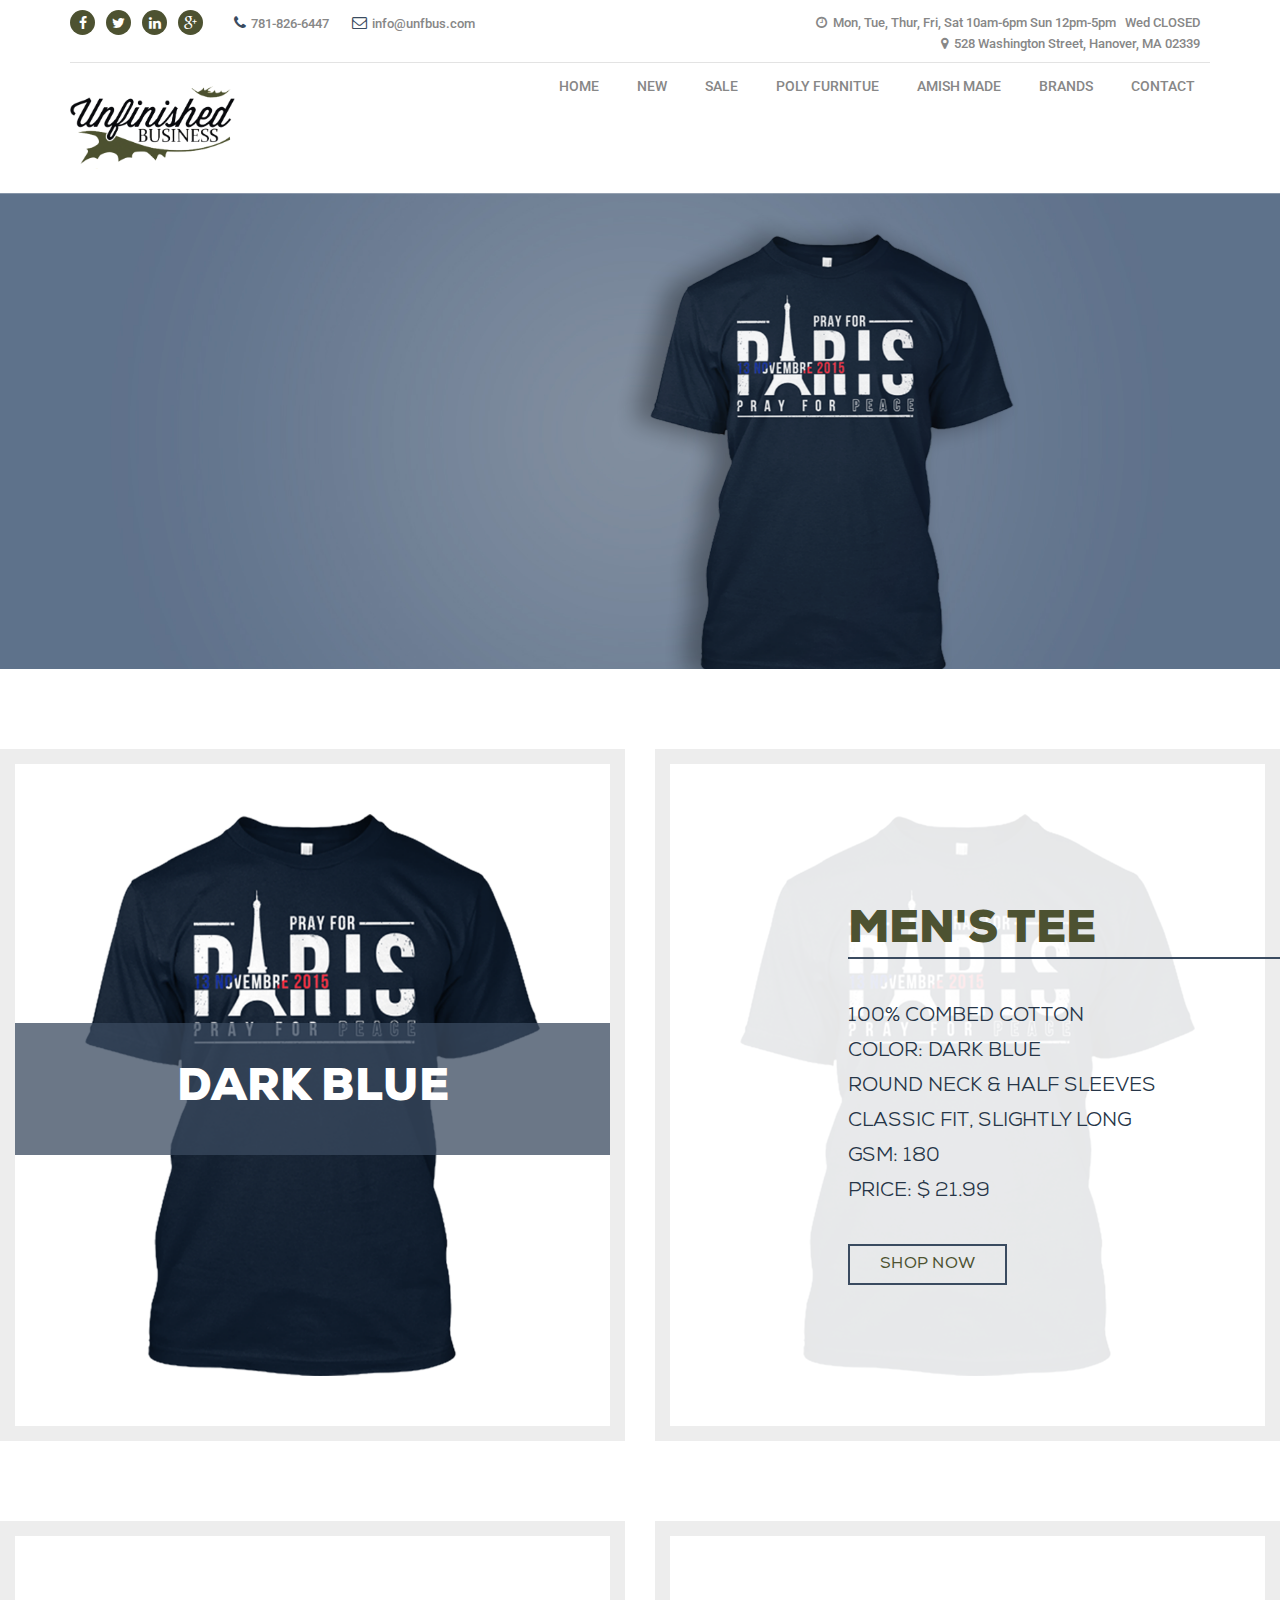
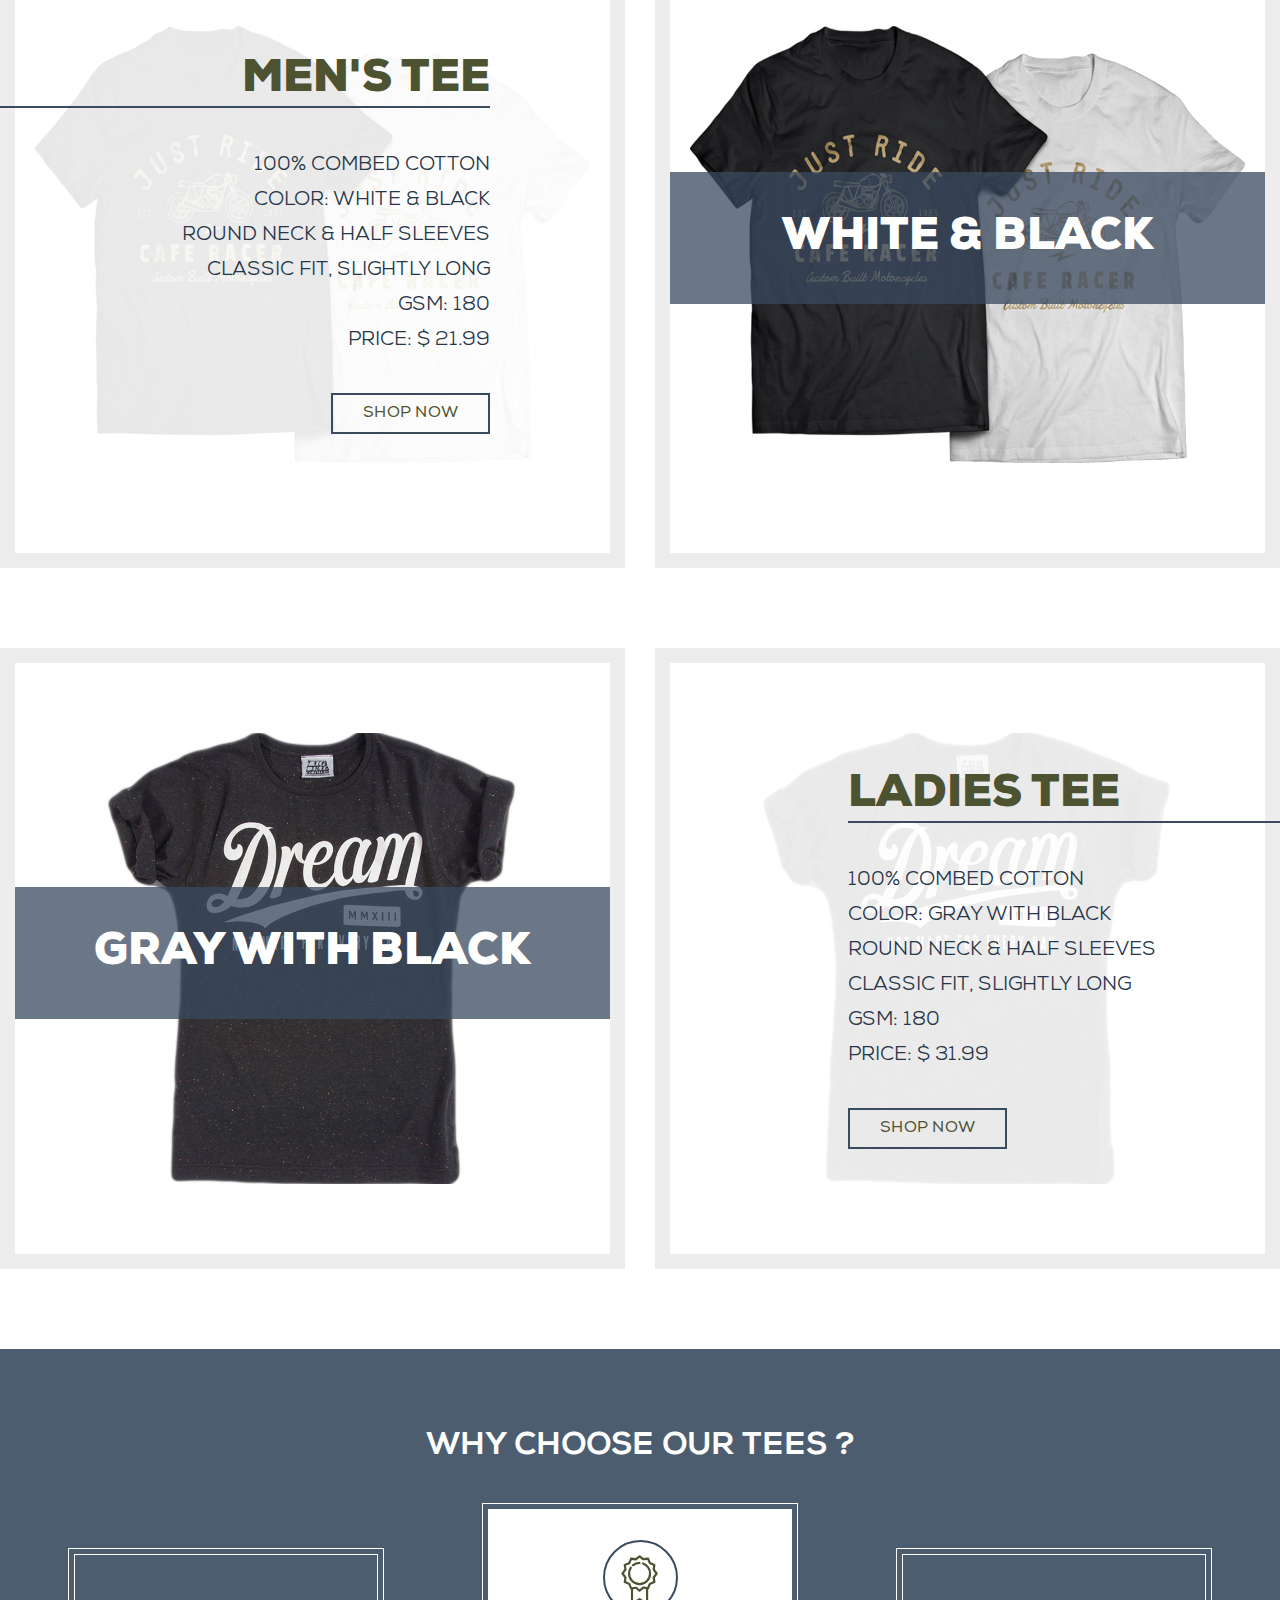
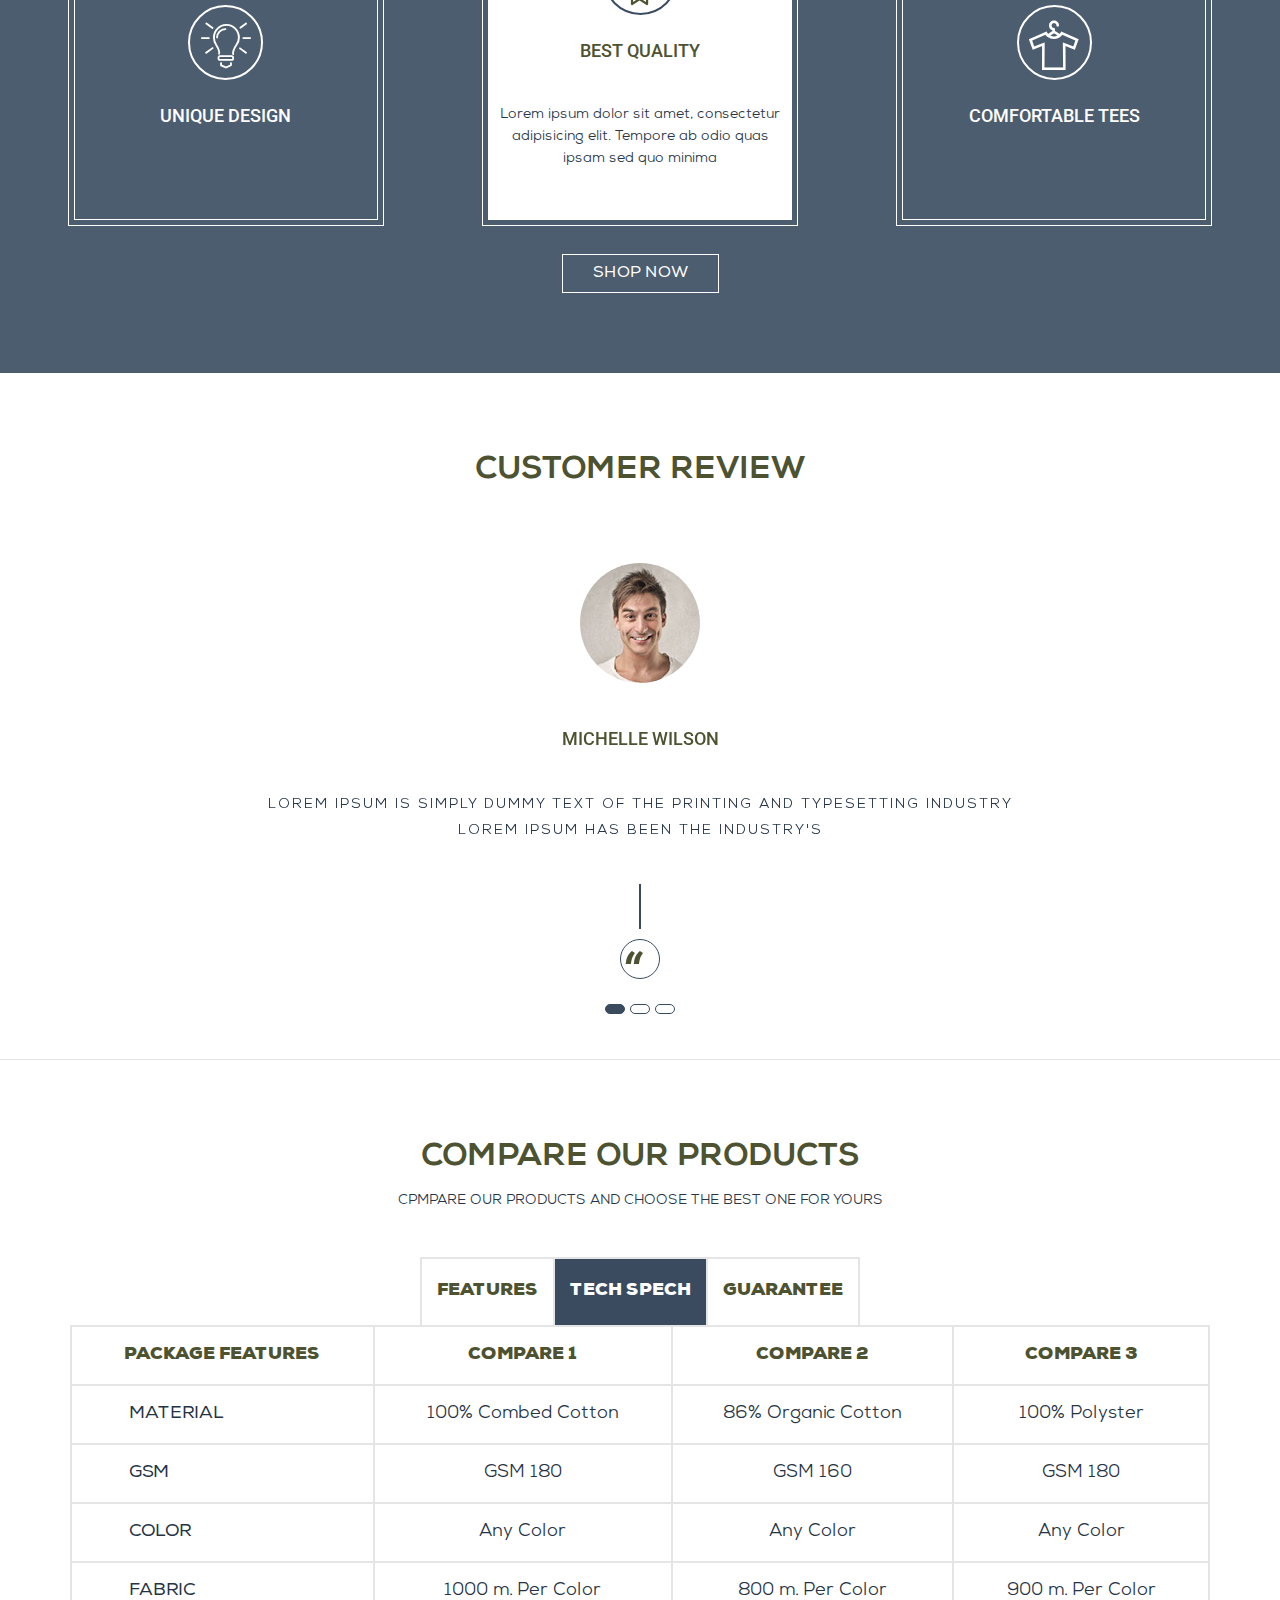
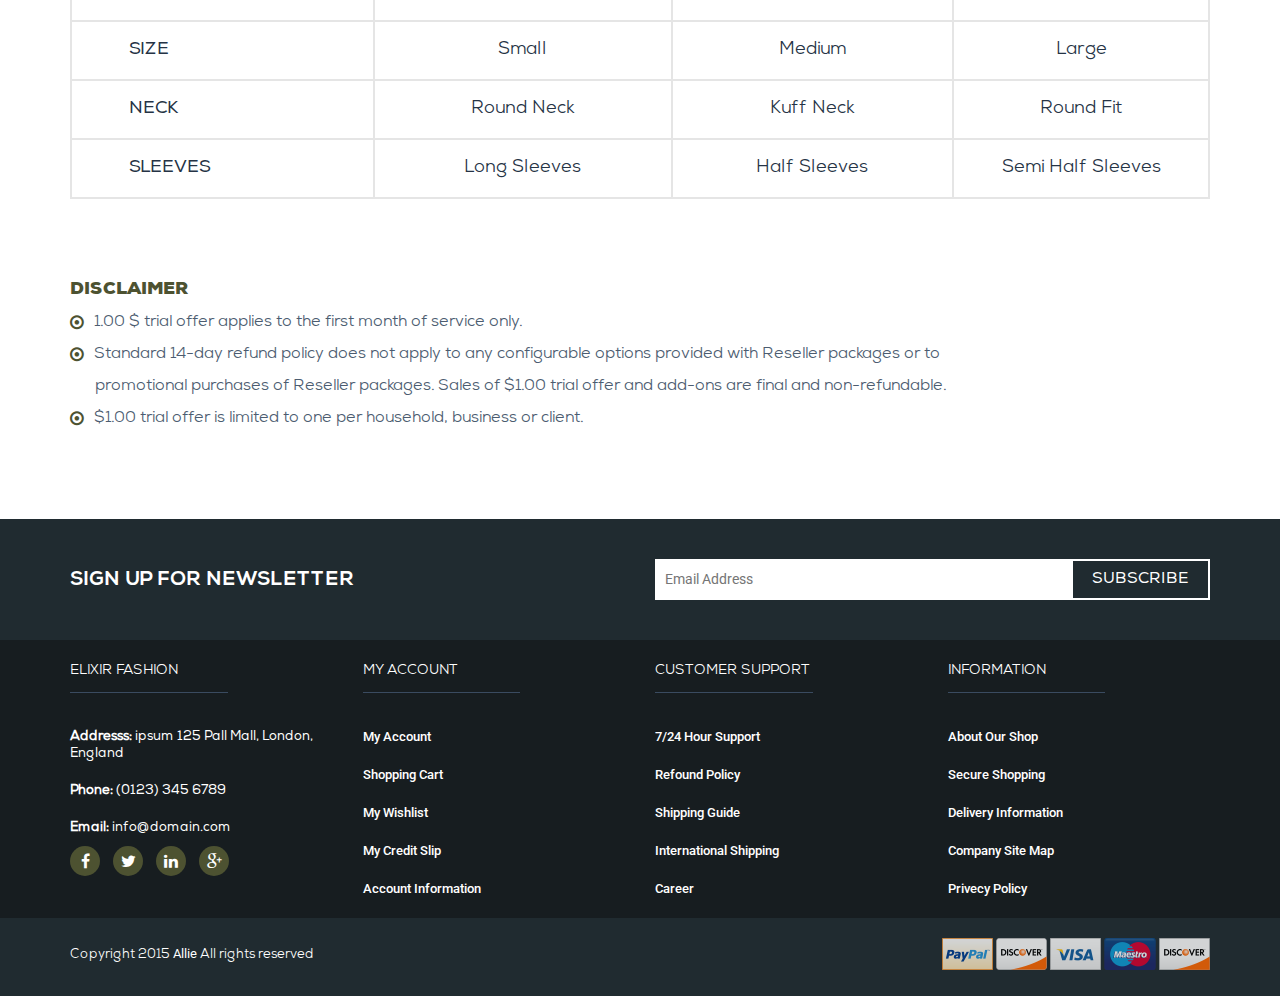
==== commit 04a1b3f8: "header fix and minor text updates" ====
--- a/index.html
+++ b/index.html
@@ -32,40 +32,34 @@
   <body>
 	<!-- Header-Section-Strat  -->
 	<header>
-		<div class="container">
-			<div class="header_top">
-				<div class="row">
-					<div class="col-md-6">
-						<div class="header_top_left float-left">
-							<ul class="social_icon">
-								<li><a href="#"><i class="fa fa-facebook"></i></a></li>
-								<li><a href="#"><i class="fa fa-twitter"></i></a></li>
-								<li><a href="#"><i class="fa fa-linkedin"></i></a></li>
-								<li><a href="#"><i class="fa fa-google-plus"></i></a></li>
-							</ul>
-							<ul class="social_others">
-								<li><a><i class="fa fa-phone"></i>+8801711223344</a></li>
-								<li><a href="#"><i class="fa fa-envelope-o"></i>support@domain.com</a></li>
-							</ul>
-						</div>
-					</div>
-					<div class="col-md-6">
-						<div class="header_top_right text-right">
-							<ul>
-								<li><a href="#">Account</a></li>
-								<li><a href="#">Wishlist</a></li>
-								<li><a href="#">Register / Login</a></li>
-								<li class="searchbox">
-									<input type="search" placeholder="Search......" name="search" class="searchbox-input" onkeyup="buttonUp();" required>
-									<input type="submit" class="searchbox-submit" value="">
-									<span class="searchbox-icon"><i class="fa fa-search"></i></span>
-								</li>
-							</ul>
-						</div>
-					</div>
-				</div>
-			</div>
-		</div>
+    <div class="container">
+      <div class="header_top">
+        <div class="row">
+          <div class="col-md-6">
+            <div class="header_top_left float-left">
+              <ul class="social_icon">
+                <li><a href="https://www.facebook.com/unfinishedbusinesshanoverma/" target="_blank"><i class="fa fa-facebook"></i></a></li>
+                <li><a href="https://twitter.com/UnfBusHanover/" target="_blank"><i class="fa fa-twitter"></i></a></li>
+                <li><a href="#"><i class="fa fa-linkedin"></i></a></li>
+                <li><a href="#"><i class="fa fa-google-plus"></i></a></li>
+              </ul>
+              <ul class="social_others">
+                <li><a href="tel:781-826-6447"><i class="fa fa-phone"></i>781-826-6447</a></li>
+                <li><a href="mailto:info@unfbus.com" target="_top"><i class="fa fa-envelope-o"></i>info@unfbus.com</a></li>
+              </ul>
+            </div>
+          </div>
+          <div class="col-md-6">
+            <div class="header_top_right text-right">
+              <ul>
+              <li><a href="#"><i class="fa fa-clock-o"></i>&nbsp;&nbsp;Mon, Tue, Thur, Fri, Sat 10am-6pm Sun 12pm-5pm &nbsp;&nbsp;Wed CLOSED</a></li>
+              <li><a href="#"><i class="fa fa-map-marker"></i>&nbsp;&nbsp;528 Washington Street, Hanover, MA 02339</a></li>
+            </ul>
+            </div>
+          </div>
+        </div>
+      </div>
+    </div>
 			<div class="container">
 				<div class="row mega_relative">
 					<div class="col-xs-12 col-sm-2">
@@ -76,18 +70,14 @@
 					<div class="col-sm-10">
 						<div class="mainmenu float-right">
 							<nav>
-								<ul>
+                <ul>
 									<li><a href="index.html">HOME</a></li>
 									<li><a href="#">NEW</i></a></li>
-									<li><a href="#">FEATURED</a></li>
-									<li><a href="#">BLOG</a></li>
-									<li><a href="#">BRAND</a></li>
-									<li><a href="#">OFFERS</a></li>
+                  <li><a href="#">SALE</i></a></li>
+									<li><a href="#">POLY FURNITUE</a></li>
+                  <li><a href="#">AMISH MADE</a></li>
+									<li><a href="#">BRANDS</a></li>
 									<li><a href="contact.html">CONTACT</a></li>
-									<li class="shop_icon">
-										<a href="checkout.html"><img src="images/menu_icon_img.png" alt="" /></a>
-										<span>10</span>
-									</li>
 								</ul>
 							</nav>
 						</div>
@@ -100,15 +90,15 @@
 		<div class="container">
 			<div class="mobile-menu">
 				<nav id="dropdown">
-					<ul>
-						<li><a href="index.html">HOME</a></li>
-						<li><a href="#">NEW</a></li>
-						<li><a href="#">FEATURED</a></li>
-						<li><a href="#">BLOG</a></li>
-						<li><a href="#">BRAND</a></li>
-						<li><a href="#">OFFERS</a></li>
-						<li><a href="#">CONTACT</a></li>
-					</ul>
+          <ul>
+            <li><a href="index.html">HOME</a></li>
+            <li><a href="#">NEW</i></a></li>
+            <li><a href="#">SALE</i></a></li>
+            <li><a href="#">POLY FURNITUE</a></li>
+            <li><a href="#">AMISH MADE</a></li>
+            <li><a href="#">BRANDS</a></li>
+            <li><a href="contact.html">CONTACT</a></li>
+          </ul>
 				</nav>
 			</div>
 		</div>
@@ -127,7 +117,7 @@
 					<!-- LAYER NR. 1 -->
 					<div class="tp-caption banner1 tp-fade tp-resizeme"
 						data-x="910"
-						data-y="20" 
+						data-y="20"
 						data-speed="300"
 						data-start="500"
 						data-easing="Power3.easeInOut"
@@ -143,7 +133,7 @@
 					<!-- LAYER NR. 2 -->
 					<div class="tp-caption banner12 tp-fade tp-resizeme"
 						 data-x="385"
-						 data-y="145" 
+						 data-y="145"
 						data-speed="300"
 						data-start="800"
 						data-easing="Power3.easeInOut"
@@ -159,7 +149,7 @@
 					<!-- LAYER NR. 3 -->
 					<div class="tp-caption banner13 tp-fade tp-resizeme"
 						data-x="385"
-						data-y="190" 
+						data-y="190"
 						data-speed="300"
 						data-start="1100"
 						data-easing="Power3.easeInOut"
@@ -171,11 +161,11 @@
 						data-endspeed="300"
 						style="z-index: 4; max-width: auto; max-height: auto; white-space: nowrap;font-size:24px;line-height:26px;font-family:Roboto;font-weight:100; color:#ffffff;letter-spacing:8px;">FEELING YOUR IMAGINTION
 					</div>
-					
+
 					<!-- LAYER NR. 4.1 -->
 					<div class="tp-caption banner21 tp-fade tp-resizeme"
 						data-x="385"
-						data-y="273"  
+						data-y="273"
 						data-speed="300"
 						data-start="800"
 						data-easing="Power3.easeInOut"
@@ -188,7 +178,7 @@
 						style="z-index: 4; max-width: auto; max-height: auto; white-space: nowrap;font-size:20px;line-height:2;font-family:nexa_bookregular;color:#ffffff;">
 						100% COMBED COTTON
 					</div>
-					
+
 					<!-- LAYER NR. 4.2 -->
 					<div class="tp-caption banner21 tp-fade tp-resizeme"
 						data-x="385"
@@ -206,11 +196,11 @@
 						style="z-index: 4; max-width: auto; max-height: auto; white-space: nowrap;font-size:20px;line-height:2;font-family:nexa_bookregular;color:#ffffff;">
 						COLOR: BLUE
 					</div>
-					
+
 					<!-- LAYER NR. 4.3 -->
 					<div class="tp-caption banner21 tp-fade tp-resizeme"
 						data-x="385"
-						data-y="345" 
+						data-y="345"
 						data-speed="300"
 						data-start="1100"
 						data-easing="Power3.easeInOut"
@@ -223,11 +213,11 @@
 						style="z-index: 4; max-width: auto; max-height: auto; white-space: nowrap;font-size:20px;line-height:2;font-family:nexa_bookregular;color:#ffffff;">
 						ROUND NECK & HALF SLEEVES
 					</div>
-					
+
 					<!-- LAYER NR. 4.4 -->
 					<div class="tp-caption banner21 tp-fade tp-resizeme"
 						data-x="385"
-						data-y="381" 
+						data-y="381"
 						data-speed="300"
 						data-start="1100"
 						data-easing="Power3.easeInOut"
@@ -245,7 +235,7 @@
 					<!-- LAYER NR. 4.5 -->
 					<div class="tp-caption banner22 tp-fade tp-resizeme"
 						data-x="385"
-						data-y="418" 
+						data-y="418"
 						data-speed="300"
 						data-start="1400"
 						data-easing="Power3.easeInOut"
@@ -258,11 +248,11 @@
 						style="z-index: 5; max-width: auto; max-height: auto; white-space: nowrap;font-size:20px;line-height:2;font-family:nexa_bookregular;color:#ffffff;">
 						GSM: 160
 					</div>
-					
+
 					<!-- LAYER NR. 4.6 -->
 					<div class="tp-caption banner23 tp-fade tp-resizeme"
 						data-x="385"
-						data-y="450" 
+						data-y="450"
 						data-speed="300"
 						data-start="1700"
 						data-easing="Power3.easeInOut"
@@ -274,11 +264,11 @@
 						data-endspeed="300"
 						style="z-index: 6; max-width: auto; max-height: auto; white-space: nowrap;font-size:20px;line-height:2;font-family:nexa_bookregular;color:#ffffff;">PRICE: $ 29.99
 					</div>
-						
+
 					<!-- LAYER NR. 4.7 -->
 					<div class="tp-caption banner2 tp-fade tp-resizeme"
 						data-x="385"
-						data-y="530" 
+						data-y="530"
 						data-speed="300"
 						data-start="1800"
 						data-easing="Power3.easeInOut"
@@ -300,7 +290,7 @@
 					<!-- LAYER NR. 1 -->
 					<div class="tp-caption tp-fade"
 						data-x="910"
-						data-y="20" 
+						data-y="20"
 						data-speed="300"
 						data-start="800"
 						data-easing="Power3.easeInOut"
@@ -314,7 +304,7 @@
 					<!-- LAYER NR. 2 -->
 					<div class="tp-caption banner12 tp-fade tp-resizeme"
 						 data-x="385"
-						 data-y="145" 
+						 data-y="145"
 						data-speed="300"
 						data-start="800"
 						data-easing="Power3.easeInOut"
@@ -330,7 +320,7 @@
 					<!-- LAYER NR. 3 -->
 					<div class="tp-caption banner13 tp-fade tp-resizeme"
 						data-x="385"
-						data-y="190" 
+						data-y="190"
 						data-speed="300"
 						data-start="1100"
 						data-easing="Power3.easeInOut"
@@ -342,11 +332,11 @@
 						data-endspeed="300"
 						style="z-index: 4; max-width: auto; max-height: auto; white-space: nowrap;font-size:24px;line-height:26px;font-family:Roboto;font-weight:100; color:#ffffff;letter-spacing:8px;">FEELING YOUR IMAGINTION
 					</div>
-					
+
 					<!-- LAYER NR. 4.1 -->
 					<div class="tp-caption banner21 tp-fade tp-resizeme"
 						data-x="385"
-						data-y="273"  
+						data-y="273"
 						data-speed="300"
 						data-start="800"
 						data-easing="Power3.easeInOut"
@@ -359,7 +349,7 @@
 						style="z-index: 4; max-width: auto; max-height: auto; white-space: nowrap;font-size:20px;line-height:2;font-family:nexa_bookregular;color:#ffffff;">
 						100% COMBED COTTON
 					</div>
-					
+
 					<!-- LAYER NR. 4.2 -->
 					<div class="tp-caption banner21 tp-fade tp-resizeme"
 						data-x="385"
@@ -376,11 +366,11 @@
 						style="z-index: 4; max-width: auto; max-height: auto; white-space: nowrap;font-size:20px;line-height:2;font-family:nexa_bookregular;color:#ffffff;">
 						COLOR: GRAY BLACK
 					</div>
-					
+
 					<!-- LAYER NR. 4.3 -->
 					<div class="tp-caption banner21 tp-fade tp-resizeme"
 						data-x="385"
-						data-y="345" 
+						data-y="345"
 						data-speed="300"
 						data-start="1100"
 						data-easing="Power3.easeInOut"
@@ -393,11 +383,11 @@
 						style="z-index: 4; max-width: auto; max-height: auto; white-space: nowrap;font-size:20px;line-height:2;font-family:nexa_bookregular;color:#ffffff;">
 						ROUND NECK & HALF SLEEVES
 					</div>
-					
+
 					<!-- LAYER NR. 4.4 -->
 					<div class="tp-caption banner21 tp-fade tp-resizeme"
 						data-x="385"
-						data-y="381" 
+						data-y="381"
 						data-speed="300"
 						data-start="1100"
 						data-easing="Power3.easeInOut"
@@ -414,7 +404,7 @@
 					<!-- LAYER NR. 4.5 -->
 					<div class="tp-caption banner22 tp-fade tp-resizeme"
 						data-x="385"
-						data-y="418" 
+						data-y="418"
 						data-speed="300"
 						data-start="1400"
 						data-easing="Power3.easeInOut"
@@ -427,11 +417,11 @@
 						style="z-index: 5; max-width: auto; max-height: auto; white-space: nowrap;font-size:20px;line-height:2;font-family:nexa_bookregular;color:#ffffff;">
 						GSM: 180
 					</div>
-					
+
 					<!-- LAYER NR. 4.6 -->
 					<div class="tp-caption banner23 tp-fade tp-resizeme"
 						data-x="385"
-						data-y="450" 
+						data-y="450"
 						data-speed="300"
 						data-start="1700"
 						data-easing="Power3.easeInOut"
@@ -443,11 +433,11 @@
 						data-endspeed="300"
 						style="z-index: 6; max-width: auto; max-height: auto; white-space: nowrap;font-size:20px;line-height:2;font-family:nexa_bookregular;color:#ffffff;">PRICE: $ 35.99
 					</div>
-					
+
 					<!-- LAYER NR. 4.7 -->
 					<div class="tp-caption banner2 tp-fade tp-resizeme"
 						data-x="385"
-						data-y="530" 
+						data-y="530"
 						data-speed="1800"
 						data-start="500"
 						data-easing="Power3.easeInOut"
@@ -725,25 +715,25 @@
 								</tr>
 								<tr>
 									<td>FABRIC</td>
-									<td>1000 m. Per Color</td>		
+									<td>1000 m. Per Color</td>
 									<td>800 m. Per Color</td>
 									<td>900 m. Per Color</td>
 								</tr>
 								<tr>
 									<td>SIZE</td>
-									<td>Small</td>		
+									<td>Small</td>
 									<td>Medium</td>
 									<td>Large</td>
 								</tr>
 								<tr>
 									<td>NECK</td>
-									<td>Round Neck</td>		
+									<td>Round Neck</td>
 									<td>Kuff Neck</td>
 									<td>Round Fit</td>
 								</tr>
 								<tr>
 									<td>SLEEves</td>
-									<td>Long Sleeves</td>		
+									<td>Long Sleeves</td>
 									<td>Half Sleeves</td>
 									<td>Semi Half Sleeves</td>
 								</tr>
@@ -893,7 +883,7 @@
 	<!-- bootstrap js -->
     <script src="js/bootstrap.min.js"></script>
 	<!-- revolution js -->
-	<script type="text/javascript" src="lib/rs-plugin/js/jquery.themepunch.tools.min.js"></script>   
+	<script type="text/javascript" src="lib/rs-plugin/js/jquery.themepunch.tools.min.js"></script>
 	<script type="text/javascript" src="lib/rs-plugin/js/jquery.themepunch.revolution.min.js"></script>
 	<script src="lib/rs-plugin/rs.home.js"></script>
 	<!-- search-box js -->
@@ -905,4 +895,4 @@
 	<!-- main js -->
     <script src="js/main.js"></script>
   </body>
-</html>+</html>
--- a/style.css
+++ b/style.css
@@ -117,7 +117,7 @@
 	font-style: normal;
 }
 [class^="flaticon-"]:before, [class*=" flaticon-"]:before,
-[class^="flaticon-"]:after, [class*=" flaticon-"]:after {   
+[class^="flaticon-"]:after, [class*=" flaticon-"]:after {
 	font-family: Flaticon;
 	font-style: normal;
 }
@@ -154,7 +154,7 @@
   padding:0;
 }
 h1, h2, h5, a, .header_top_right ul li a:hover,.mainmenu a:hover, .choose_text:hover.choose_text i, .choose_active.choose_text i, .choose_text:hover.choose_text h5 a, .choose_active.choose_text h5 a, .social_icon li a i, .review_icon i, .compare_menu ul li a,th, .features_text  h5, .disclaimer h5, .single_features i, .single_features i.flaticon-lightbulbs, .single_features i.flaticon-tshirt17, .disclaimer i, .newsletter input{
-  color:#3a4b60;
+  color:#4d5231;
 }
 .social_icon li a:hover i,.slide_btn:hover,.shop_now_btn:hover,.searchbox-open span,.choose_title h2,.choose_text h5  a,.choose_btn .shop_now_btn,.nav-tabs > li.active > a, .nav-tabs > li.active > a:focus, .nav-tabs > li.active > a:hover,.nav-tabs li a:hover,.footer_link p,#scrollUp i,.dark_product h1,.footer_link li a,.address li{
   color:#fff;
@@ -260,7 +260,7 @@
 -------------------------*/
 .social_icon li {margin-right: 8px;}
 .social_icon li a, .footer_icon li a, .shop_icon a {
-  background: rgb(57, 74, 95) none repeat scroll 0 0;
+  background: rgb(77, 82, 49) none repeat scroll 0 0;
   display: block;
   height: 25px;
   padding: 5px;
@@ -891,7 +891,7 @@
   margin-bottom: 15px;
 }
 .contact_us h4 {
-  color: rgb(58, 75, 96);
+  color: rgb(72, 82, 49);
   text-transform: inherit;
 }
 .single_address span {
@@ -906,4 +906,4 @@
 }
 /*========================================================================
 							[ END ]
-=========================================================================*/+=========================================================================*/
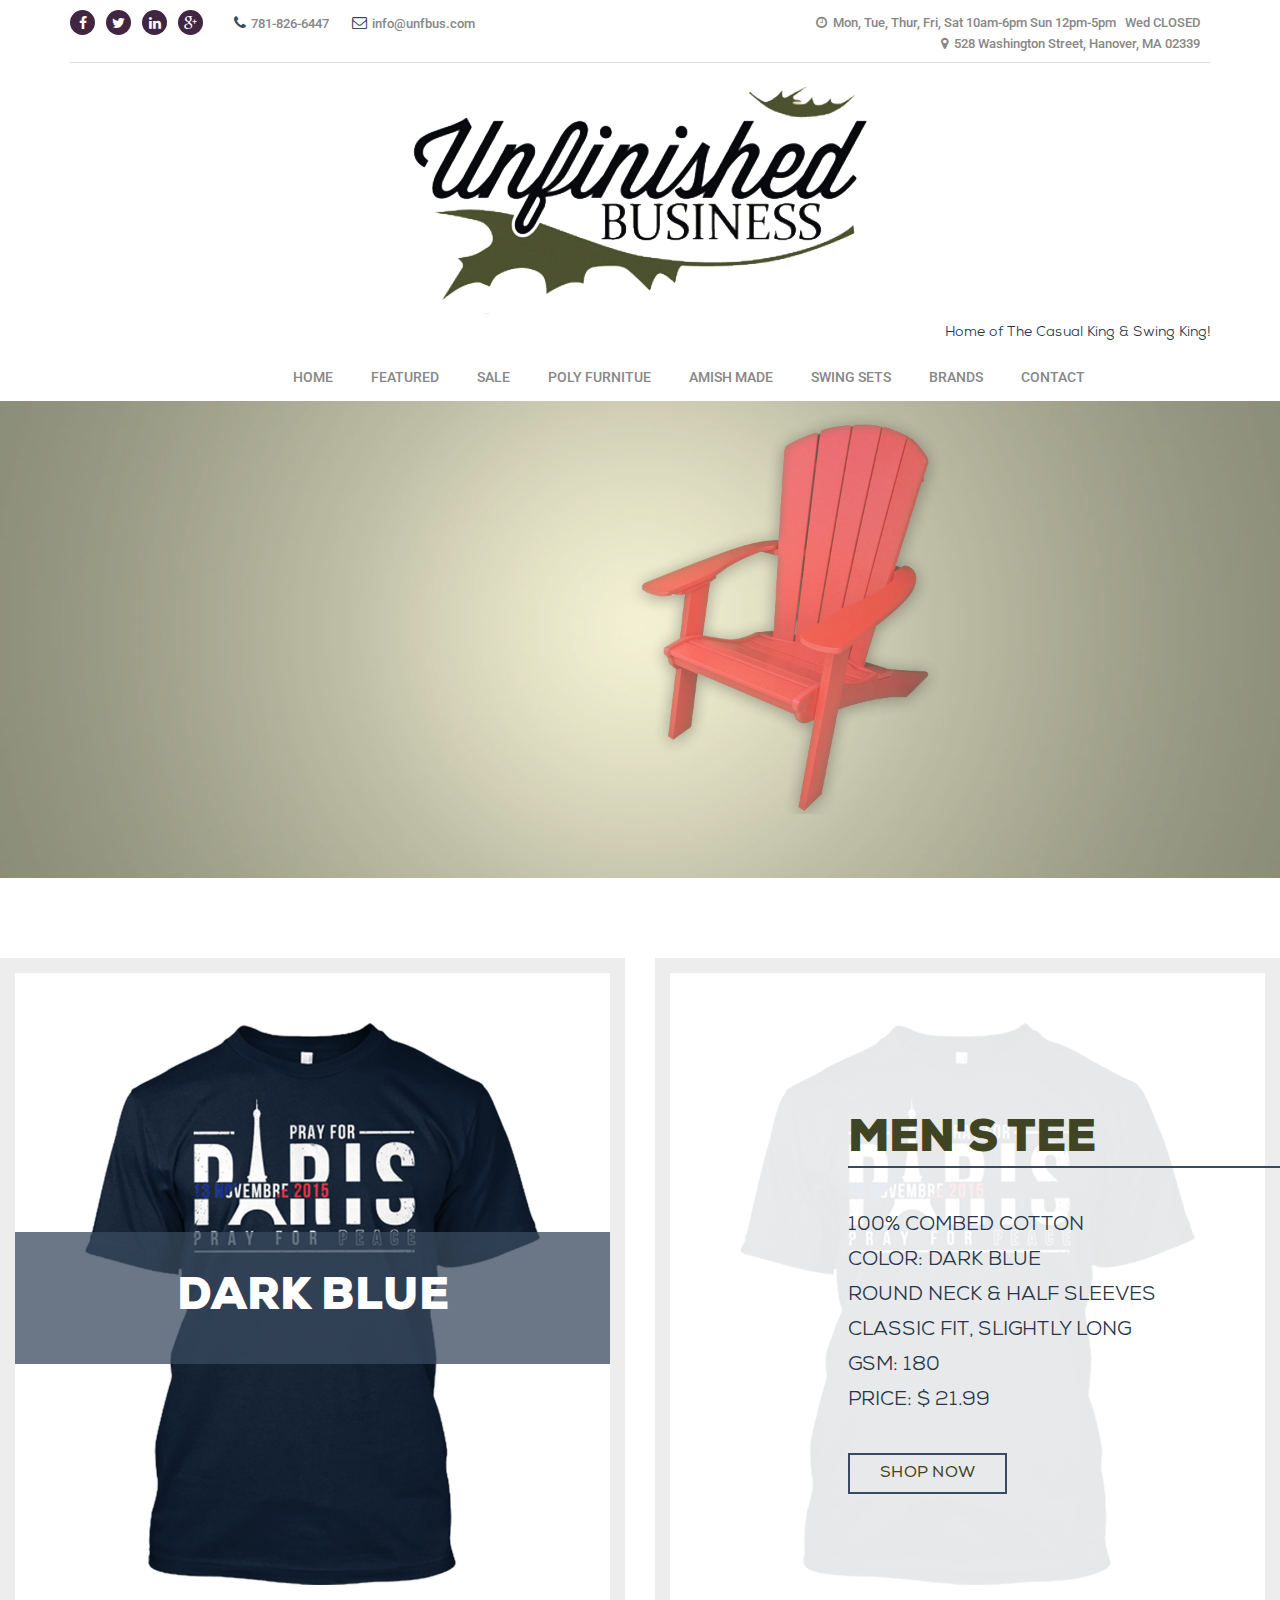
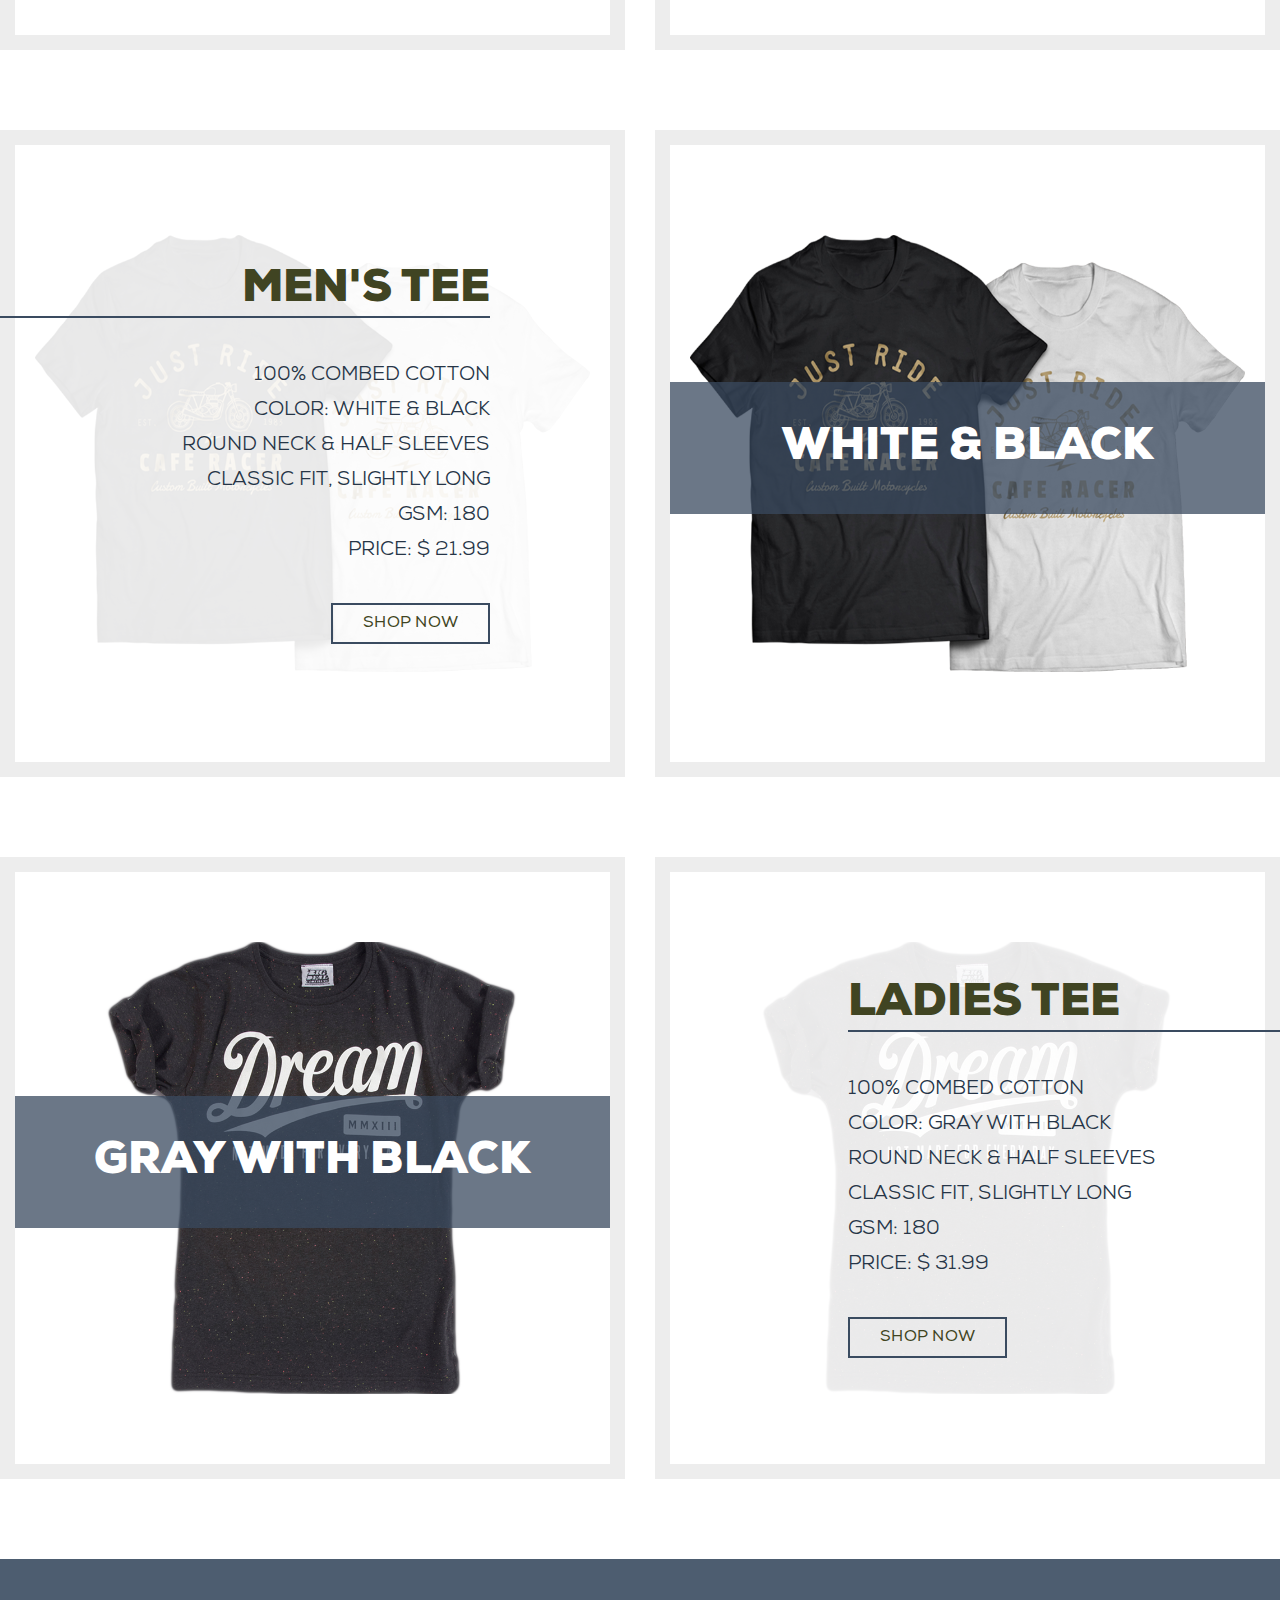
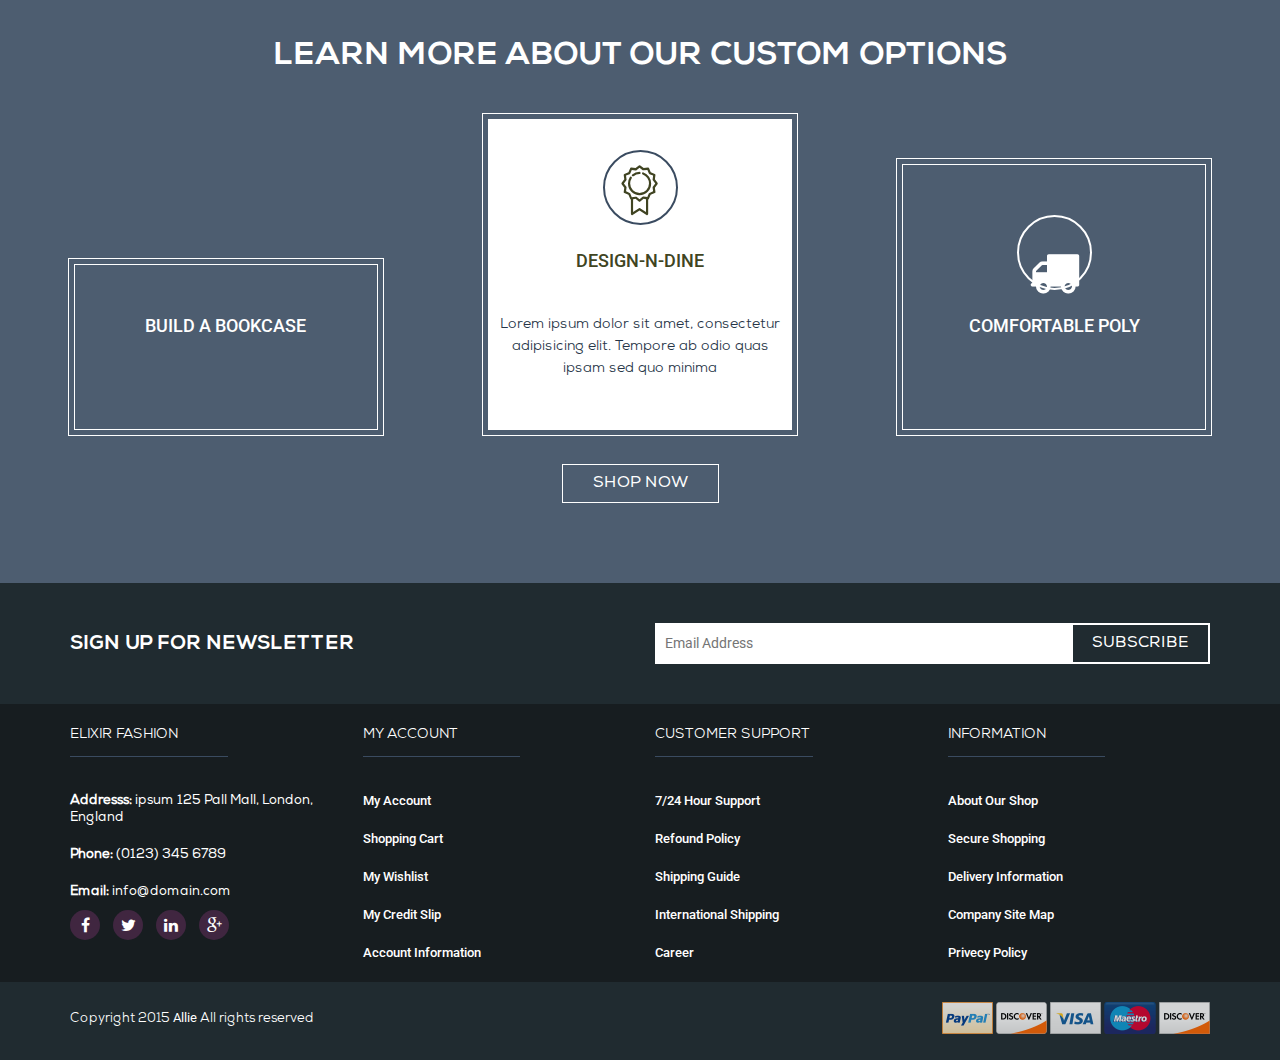
==== commit 45df1bfe: "changed all images and formatted page" ====
--- a/index.html
+++ b/index.html
@@ -4,10 +4,14 @@
     <meta charset="utf-8">
     <meta http-equiv="X-UA-Compatible" content="IE=edge">
     <meta name="viewport" content="width=device-width, initial-scale=1">
-    <title>Home || Elixir Fashion</title>
+    <meta name="keywords" content="Unfinished Business, Poly Furniture, Amish Furniture, Amish Made, Hanover Furniture, Swing Sets">
+    <meta name="author" content="Michelle Netto">
+    <title>Home || Unfinished Business</title>
 	<!-- All css Files Here -->
 	<!-- fonts -->
 	<link href='https://fonts.googleapis.com/css?family=Roboto:400,100,500' rel='stylesheet' type='text/css'>
+  <!--This links to fontawesome CDN- this is for vector icons learn more at http://fontawesome.io/-->
+<link href="https://opensource.keycdn.com/fontawesome/4.6.3/font-awesome.min.css" rel="stylesheet">
 	<!-- bootstrap css -->
 	<link rel="stylesheet" href="css/bootstrap.min.css" />
 	<!-- fontawesome css -->
@@ -61,21 +65,25 @@
       </div>
     </div>
 			<div class="container">
-				<div class="row mega_relative">
-					<div class="col-xs-12 col-sm-2">
+				<div class="mega_relative">
 						<div class="logo head_lo">
-							<a href="index.html"><img src="images/logo.png" alt="Logo" /></a>
-						</div>
-					</div>
-					<div class="col-sm-10">
+							<a href="index.html"><img class="center-block" src="images/logo.png" alt="Logo" /></a>
+              <p class="float-right"> Home of The Casual King & Swing King!</p>
+						</div>
+        </div>
+      </div>
+      </div>
+          <div class="container">
+					<div class="col-sm-11">
 						<div class="mainmenu float-right">
 							<nav>
                 <ul>
 									<li><a href="index.html">HOME</a></li>
-									<li><a href="#">NEW</i></a></li>
+									<li><a href="#">FEATURED</i></a></li>
                   <li><a href="#">SALE</i></a></li>
 									<li><a href="#">POLY FURNITUE</a></li>
                   <li><a href="#">AMISH MADE</a></li>
+                  <li><a href="#">SWING SETS</a></li>
 									<li><a href="#">BRANDS</a></li>
 									<li><a href="contact.html">CONTACT</a></li>
 								</ul>
@@ -112,7 +120,7 @@
 				<!-- SLIDE-1  -->
 				<li data-transition="random" data-slotamount="7" data-masterspeed="300"  data-saveperformance="off" >
 					<!-- MAIN IMAGE -->
-					<img src="images/slider/slider_bg-2.jpg"  alt="mainbanner-31"  data-bgposition="center top" data-bgfit="cover" data-bgrepeat="no-repeat">
+					<img src="images/slider/slider_bg-1.jpg"  alt="mainbanner-31"  data-bgposition="center top" data-bgfit="cover" data-bgrepeat="no-repeat">
 					<!-- LAYERS -->
 					<!-- LAYER NR. 1 -->
 					<div class="tp-caption banner1 tp-fade tp-resizeme"
@@ -127,7 +135,7 @@
 						data-endelementdelay="0"
 						data-end="8700"
 						data-endspeed="300"
-						style="z-index: 2; max-width: auto; max-height: auto; white-space: nowrap;"><img src="images/slider/slide-2.png" alt="">
+						style="z-index: 2; max-width: auto; max-height: auto; white-space: nowrap;"><img src="images/slider/slide-1.png" alt="">
 					</div>
 
 					<!-- LAYER NR. 2 -->
@@ -143,7 +151,8 @@
 						data-endelementdelay="0"
 						 data-end="8700"
 						data-endspeed="300"
-						style="z-index: 7;font-size:72px; font-family:nexa_blackregular;font-weight:700;color:#3a4b60;max-width: auto; max-height: auto; white-space: nowrap;">ELIXIR T-08
+            style="z-index: 7;font-size:72px; font-family:nexa_blackregular;font-weight:700;color:#3a4b60;max-width: auto; max-height: auto; white-space: nowrap;">
+            SHORELINE POLY
 					</div>
 
 					<!-- LAYER NR. 3 -->
@@ -159,7 +168,7 @@
 						data-endelementdelay="0"
 						 data-end="8700"
 						data-endspeed="300"
-						style="z-index: 4; max-width: auto; max-height: auto; white-space: nowrap;font-size:24px;line-height:26px;font-family:Roboto;font-weight:100; color:#ffffff;letter-spacing:8px;">FEELING YOUR IMAGINTION
+						style="z-index: 4; max-width: auto; max-height: auto; white-space: nowrap;font-size:24px;line-height:26px;font-family:Roboto;font-weight:400; color:#ffffff;letter-spacing:8px;">FEELING YOUR IMAGINTION
 					</div>
 
 					<!-- LAYER NR. 4.1 -->
@@ -175,8 +184,8 @@
 						data-endelementdelay="0"
 						 data-end="8700"
 						data-endspeed="300"
-						style="z-index: 4; max-width: auto; max-height: auto; white-space: nowrap;font-size:20px;line-height:2;font-family:nexa_bookregular;color:#ffffff;">
-						100% COMBED COTTON
+						style="z-index: 4; max-width: auto; max-height: auto; white-space: nowrap;font-size:20px;line-height:2;font-family:nexa_bookregular;font-weight:200;color:#ffffff;">
+						AVAILABLE IN 20 FUN COLORS
 					</div>
 
 					<!-- LAYER NR. 4.2 -->
@@ -194,7 +203,7 @@
 						data-endspeed="300"
 
 						style="z-index: 4; max-width: auto; max-height: auto; white-space: nowrap;font-size:20px;line-height:2;font-family:nexa_bookregular;color:#ffffff;">
-						COLOR: BLUE
+						ECO-FRIENDLY
 					</div>
 
 					<!-- LAYER NR. 4.3 -->
@@ -211,7 +220,7 @@
 						 data-end="8700"
 						data-endspeed="300"
 						style="z-index: 4; max-width: auto; max-height: auto; white-space: nowrap;font-size:20px;line-height:2;font-family:nexa_bookregular;color:#ffffff;">
-						ROUND NECK & HALF SLEEVES
+						LONG LASTING AND WEATER RESISTANT
 					</div>
 
 					<!-- LAYER NR. 4.4 -->
@@ -229,7 +238,7 @@
 						data-endspeed="300"
 
 						style="z-index: 4; max-width: auto; max-height: auto; white-space: nowrap;font-size:20px;line-height:2;font-family:nexa_bookregular;color:#ffffff;">
-						CLASSIC FIT, SLIGHTLY LONG
+						LARGEST SELECTION AND
 					</div>
 
 					<!-- LAYER NR. 4.5 -->
@@ -246,7 +255,7 @@
 						 data-end="8700"
 						data-endspeed="300"
 						style="z-index: 5; max-width: auto; max-height: auto; white-space: nowrap;font-size:20px;line-height:2;font-family:nexa_bookregular;color:#ffffff;">
-						GSM: 160
+						LOWEST PRICE IN THE NORTHEAST
 					</div>
 
 					<!-- LAYER NR. 4.6 -->
@@ -262,7 +271,7 @@
 						data-endelementdelay="0"
 						 data-end="8700"
 						data-endspeed="300"
-						style="z-index: 6; max-width: auto; max-height: auto; white-space: nowrap;font-size:20px;line-height:2;font-family:nexa_bookregular;color:#ffffff;">PRICE: $ 29.99
+						style="z-index: 6; max-width: auto; max-height: auto; white-space: nowrap;font-size:20px;line-height:2;font-family:nexa_bookregular;color:#ffffff;">YOUR CHOICE: $287
 					</div>
 
 					<!-- LAYER NR. 4.7 -->
@@ -298,7 +307,7 @@
 						data-endelementdelay="0"
 						 data-end="8700"
 						data-endspeed="300"
-						style="z-index: 3;"><img src="images/slider/slide-1.png" alt="">
+						style="z-index: 3;"><img src="images/slider/slide-2.png" alt="">
 					</div>
 
 					<!-- LAYER NR. 2 -->
@@ -314,8 +323,9 @@
 						data-endelementdelay="0"
 						 data-end="8700"
 						data-endspeed="300"
-						style="z-index: 7;font-size:72px; font-family:nexa_blackregular;font-weight:700;color:#3a4b60;max-width: auto; max-height: auto; white-space: nowrap;">ELIXIR T-08
-					</div>
+						style="z-index: 7;font-size:72px; font-family:nexa_blackregular;font-weight:700;color:#3a4b60;max-width: auto; max-height: auto; white-space: nowrap;">
+            DESIGN-N-DINE
+              </div>
 
 					<!-- LAYER NR. 3 -->
 					<div class="tp-caption banner13 tp-fade tp-resizeme"
@@ -330,7 +340,8 @@
 						data-endelementdelay="0"
 						 data-end="8700"
 						data-endspeed="300"
-						style="z-index: 4; max-width: auto; max-height: auto; white-space: nowrap;font-size:24px;line-height:26px;font-family:Roboto;font-weight:100; color:#ffffff;letter-spacing:8px;">FEELING YOUR IMAGINTION
+						style="z-index: 4; max-width: auto; max-height: auto; white-space: nowrap;font-size:24px;line-height:26px;font-family:Roboto;font-weight:400; color:#ffffff;letter-spacing:8px;">
+            AMISH CRAFTSMANSHIP
 					</div>
 
 					<!-- LAYER NR. 4.1 -->
@@ -347,7 +358,7 @@
 						 data-end="8700"
 						data-endspeed="300"
 						style="z-index: 4; max-width: auto; max-height: auto; white-space: nowrap;font-size:20px;line-height:2;font-family:nexa_bookregular;color:#ffffff;">
-						100% COMBED COTTON
+						 YOUR CHOICE OF WOOD AND COLOR
 					</div>
 
 					<!-- LAYER NR. 4.2 -->
@@ -364,7 +375,7 @@
 						 data-end="8700"
 						data-endspeed="300"
 						style="z-index: 4; max-width: auto; max-height: auto; white-space: nowrap;font-size:20px;line-height:2;font-family:nexa_bookregular;color:#ffffff;">
-						COLOR: GRAY BLACK
+MATCH UP ONE OF 127 CHAIRS
 					</div>
 
 					<!-- LAYER NR. 4.3 -->
@@ -381,7 +392,7 @@
 						 data-end="8700"
 						data-endspeed="300"
 						style="z-index: 4; max-width: auto; max-height: auto; white-space: nowrap;font-size:20px;line-height:2;font-family:nexa_bookregular;color:#ffffff;">
-						ROUND NECK & HALF SLEEVES
+PAINT STAIN GLAZED OR WORN FINISH OPTIONS
 					</div>
 
 					<!-- LAYER NR. 4.4 -->
@@ -398,7 +409,7 @@
 						 data-end="8700"
 						data-endspeed="300"
 						style="z-index: 4; max-width: auto; max-height: auto; white-space: nowrap;font-size:20px;line-height:2;font-family:nexa_bookregular;color:#ffffff;">
-						CLASSIC FIT, SLIGHTLY LONG
+						WE GUARANTEE YOU CANNOT FIND
 					</div>
 
 					<!-- LAYER NR. 4.5 -->
@@ -415,7 +426,7 @@
 						 data-end="8700"
 						data-endspeed="300"
 						style="z-index: 5; max-width: auto; max-height: auto; white-space: nowrap;font-size:20px;line-height:2;font-family:nexa_bookregular;color:#ffffff;">
-						GSM: 180
+RECLINES IN 4 POSITIONS
 					</div>
 
 					<!-- LAYER NR. 4.6 -->
@@ -431,7 +442,7 @@
 						data-endelementdelay="0"
 						 data-end="8700"
 						data-endspeed="300"
-						style="z-index: 6; max-width: auto; max-height: auto; white-space: nowrap;font-size:20px;line-height:2;font-family:nexa_bookregular;color:#ffffff;">PRICE: $ 35.99
+						style="z-index: 6; max-width: auto; max-height: auto; white-space: nowrap;font-size:20px;line-height:2;font-family:nexa_bookregular;color:#ffffff;">
 					</div>
 
 					<!-- LAYER NR. 4.7 -->
@@ -545,25 +556,25 @@
 		<div class="container">
 			<div class="choose_area_text text-center">
 				<div class="choose_title">
-				<h2>WHY CHOOSE OUR TEES ?</h2>
+				<h2>LEARN MORE ABOUT OUR CUSTOM OPTIONS</h2>
 				</div>
 				<div class="choose_text">
-					<i class="flaticon-lightbulbs"></i>
-					<h5><a href="#">UNIQUE DESIGN</a></h5>
+
+					<h5><a href="#">Build a Bookcase</a></h5>
 					<div class="text_p">
 						<p>Lorem ipsum dolor sit amet, consectetur adipisicing elit. Tempore ab odio quas ipsam sed quo minima</p>
 					</div>
 				</div>
 				<div class="choose_text choose_active">
 					<i class="flaticon-sticker3"></i>
-					<h5><a href="#">best quality</a></h5>
+					<h5><a href="#">DESIGN-N-DINE</a></h5>
 					<div class="text_p">
 						<p>Lorem ipsum dolor sit amet, consectetur adipisicing elit. Tempore ab odio quas ipsam sed quo minima</p>
 					</div>
 				</div>
 				<div class="choose_text">
-					<i class="flaticon-tshirt17"></i>
-					<h5><a href="#">COMFORTABLE TEES</a></h5>
+					<i class="fa fa-truck" aria-hidden="true"></i>
+					<h5><a href="#">COMFORTABLE POLY</a></h5>
 					<div class="text_p">
 						<p>Lorem ipsum dolor sit amet, consectetur adipisicing elit. Tempore ab odio quas ipsam sed quo minima</p>
 					</div>
@@ -575,60 +586,7 @@
 		</div>
 	</section>
 	<!-- Choose-Section-End  -->
-	<!-- Review-Section-Strat  -->
-	<section class="review_area section-padding">
-		<div class="container">
-			<div class="review_text text-center">
-				<div class="review_title">
-					<h2>CUSTOMER REVIEW</h2>
-				</div>
-				<div id="review_carousel_1" class="carousel slide" data-ride="carousel">
-					<ol class="carousel-indicators slider_indicators">
-						<li data-target="#review_carousel_1" data-slide-to="0" class="active"></li>
-						<li data-target="#review_carousel_1" data-slide-to="1"></li>
-						<li data-target="#review_carousel_1" data-slide-to="2"></li>
-					</ol>
-					<div class="carousel-inner" role="listbox">
-						<div class="item active">
-							<div class="single_review">
-								<img src="images/review/person1.jpg" alt="" />
-								<h5><a href="#">Michelle Wilson</a></h5>
-								<p>Lorem Ipsum is simply dummy text of the printing and typesetting industry Lorem Ipsum has been the industry's</p>
-								<div class="review_line"></div>
-								<div class="review_icon">
-									<i>“</i>
-								</div>
-							</div>
-						</div>
-						<div class="item">
-							<div class="single_review">
-								<img src="images/review/person2.jpg" alt="" />
-								<h5><a href="#">Michelle Wilson</a></h5>
-								<p>Lorem Ipsum is simply dummy text of the printing and typesetting industry Lorem Ipsum has been the industry's</p>
-								<div class="review_line"></div>
-								<div class="review_icon">
-									<i>“</i>
-								</div>
-							</div>
-						</div>
-						<div class="item">
-							<div class="single_review">
-								<img src="images/review/person3.jpg" alt="" />
-								<h5><a href="#">Michelle Wilson</a></h5>
-								<p>Lorem Ipsum is simply dummy text of the printing and typesetting industry Lorem Ipsum has been the industry's</p>
-								<div class="review_line"></div>
-								<div class="review_icon">
-									<i>“</i>
-								</div>
-							</div>
-						</div>
-					</div>
-				</div>
-			</div>
-		</div>
-	</section>
-	<!-- Review-Section-End  -->
-	<!-- Compare-Section-Strat  -->
+	<!-- Compare-Section-Strat
 	<section class="compare_area section-padding">
 		<div class="container">
 			<div class="review_text text-center">
@@ -775,7 +733,7 @@
 			</div>
 		</div>
 	</section>
-	<!-- Compare-Ection-End  -->
+	Compare-Ection-End  -->
 	<!-- Footer-Section-Start -->
 	<footer>
 		<div class="footer_top footer-padding">
--- a/style.css
+++ b/style.css
@@ -154,7 +154,7 @@
   padding:0;
 }
 h1, h2, h5, a, .header_top_right ul li a:hover,.mainmenu a:hover, .choose_text:hover.choose_text i, .choose_active.choose_text i, .choose_text:hover.choose_text h5 a, .choose_active.choose_text h5 a, .social_icon li a i, .review_icon i, .compare_menu ul li a,th, .features_text  h5, .disclaimer h5, .single_features i, .single_features i.flaticon-lightbulbs, .single_features i.flaticon-tshirt17, .disclaimer i, .newsletter input{
-  color:#4d5231;
+  color:#404422;
 }
 .social_icon li a:hover i,.slide_btn:hover,.shop_now_btn:hover,.searchbox-open span,.choose_title h2,.choose_text h5  a,.choose_btn .shop_now_btn,.nav-tabs > li.active > a, .nav-tabs > li.active > a:focus, .nav-tabs > li.active > a:hover,.nav-tabs li a:hover,.footer_link p,#scrollUp i,.dark_product h1,.footer_link li a,.address li{
   color:#fff;
@@ -260,7 +260,7 @@
 -------------------------*/
 .social_icon li {margin-right: 8px;}
 .social_icon li a, .footer_icon li a, .shop_icon a {
-  background: rgb(77, 82, 49) none repeat scroll 0 0;
+  background: rgb(64, 38, 64) none repeat scroll 0 0;
   display: block;
   height: 25px;
   padding: 5px;
